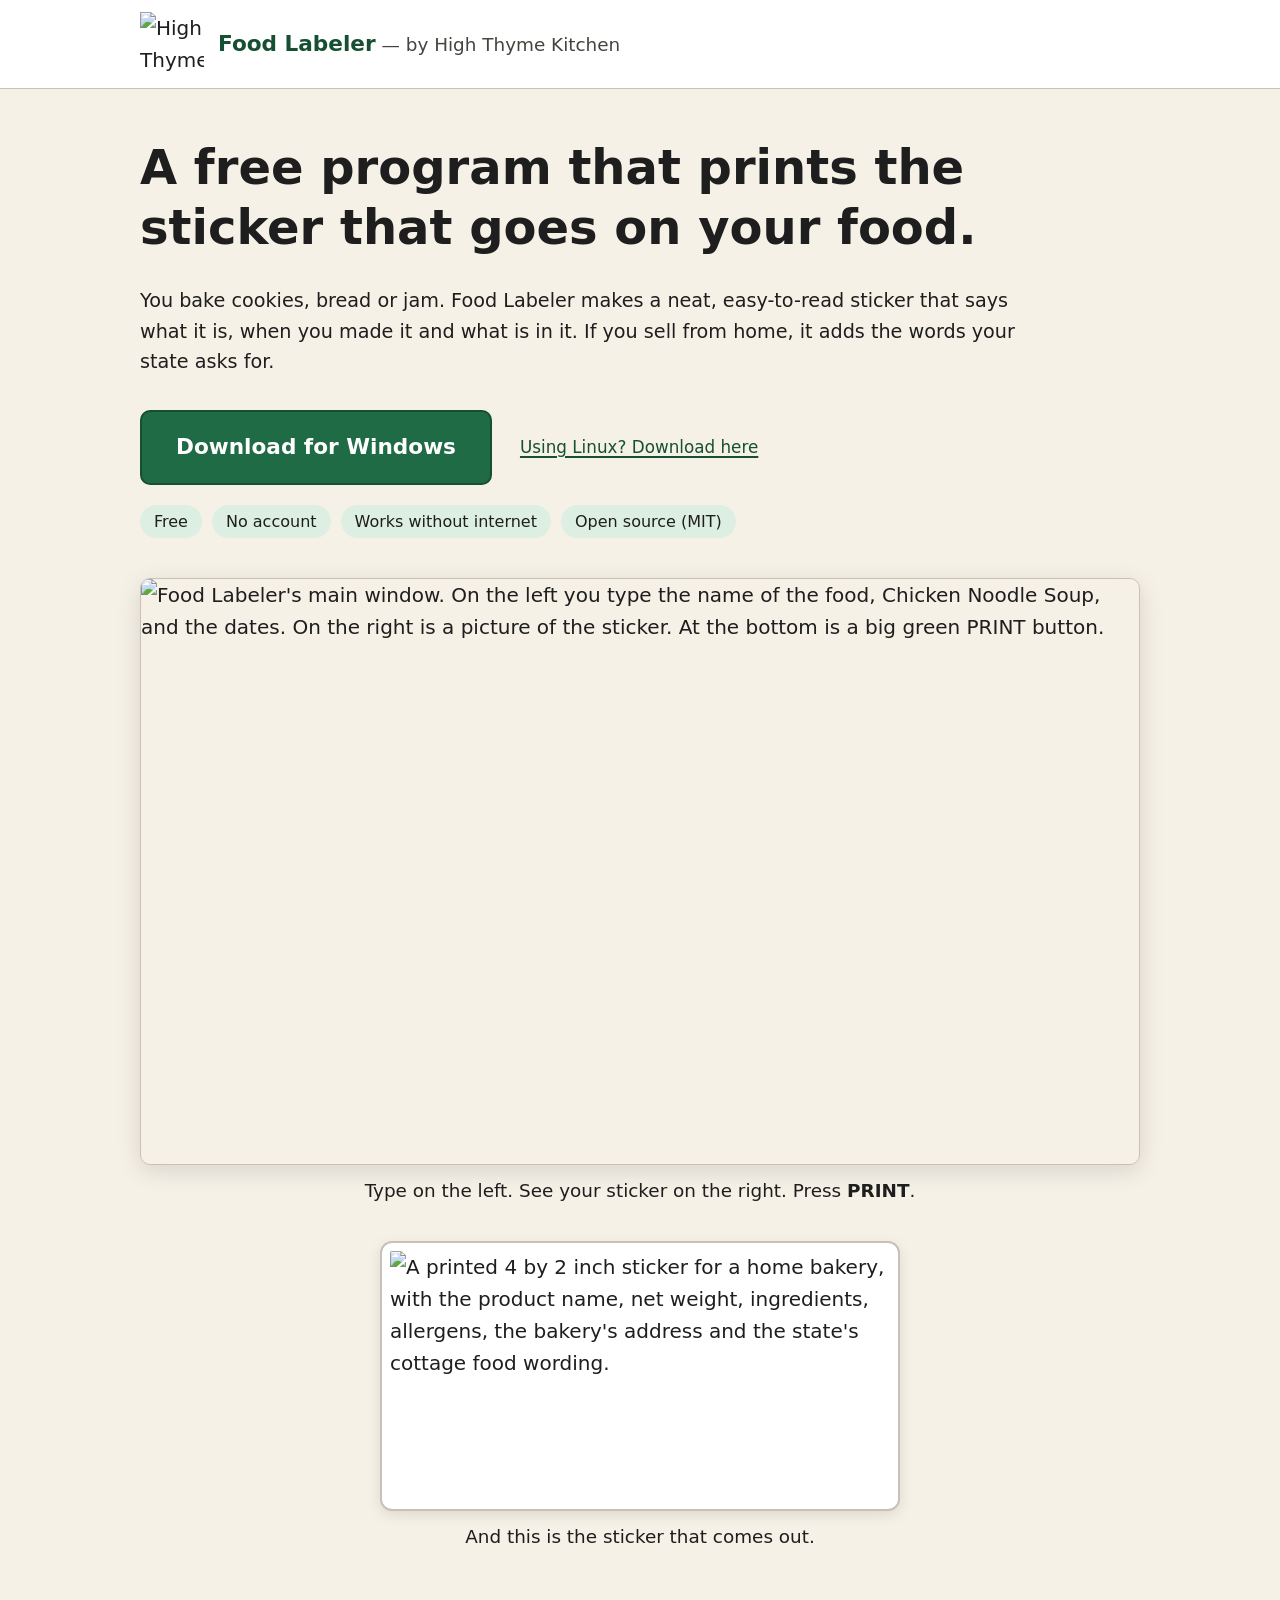
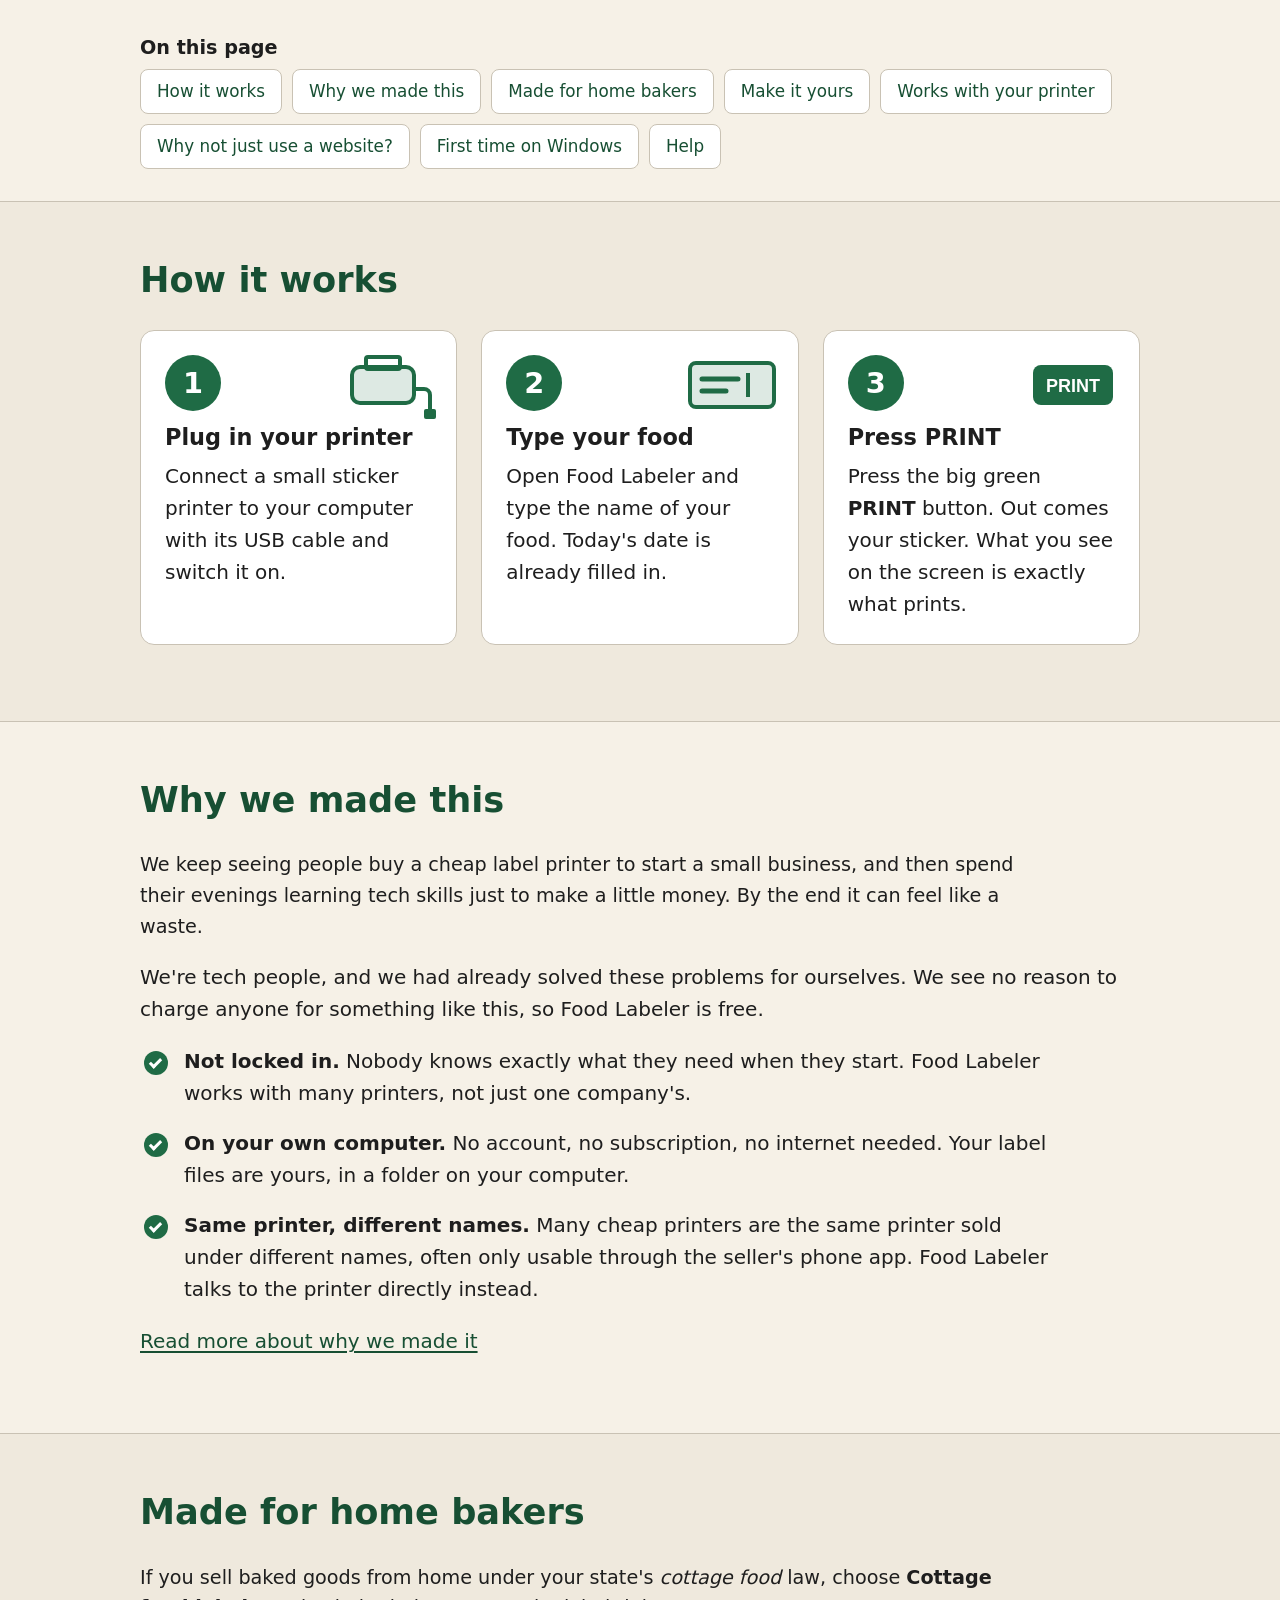
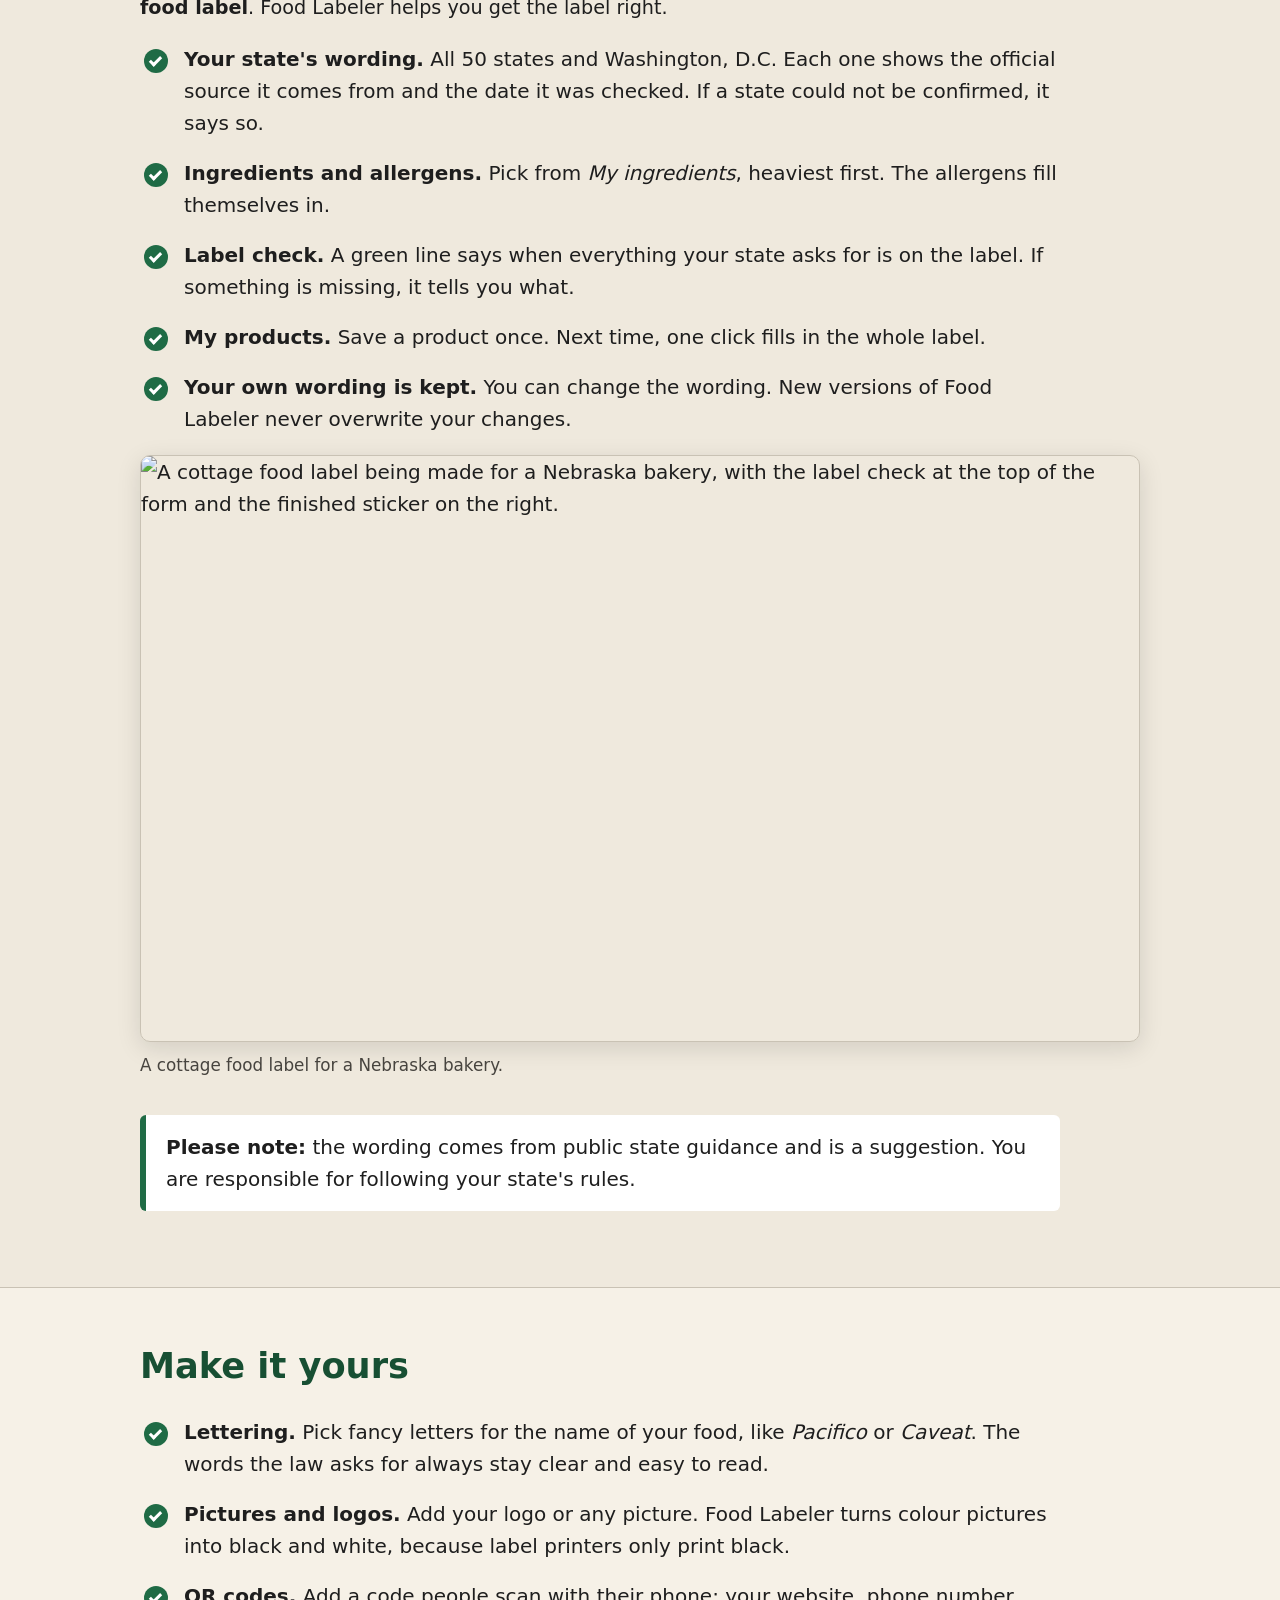
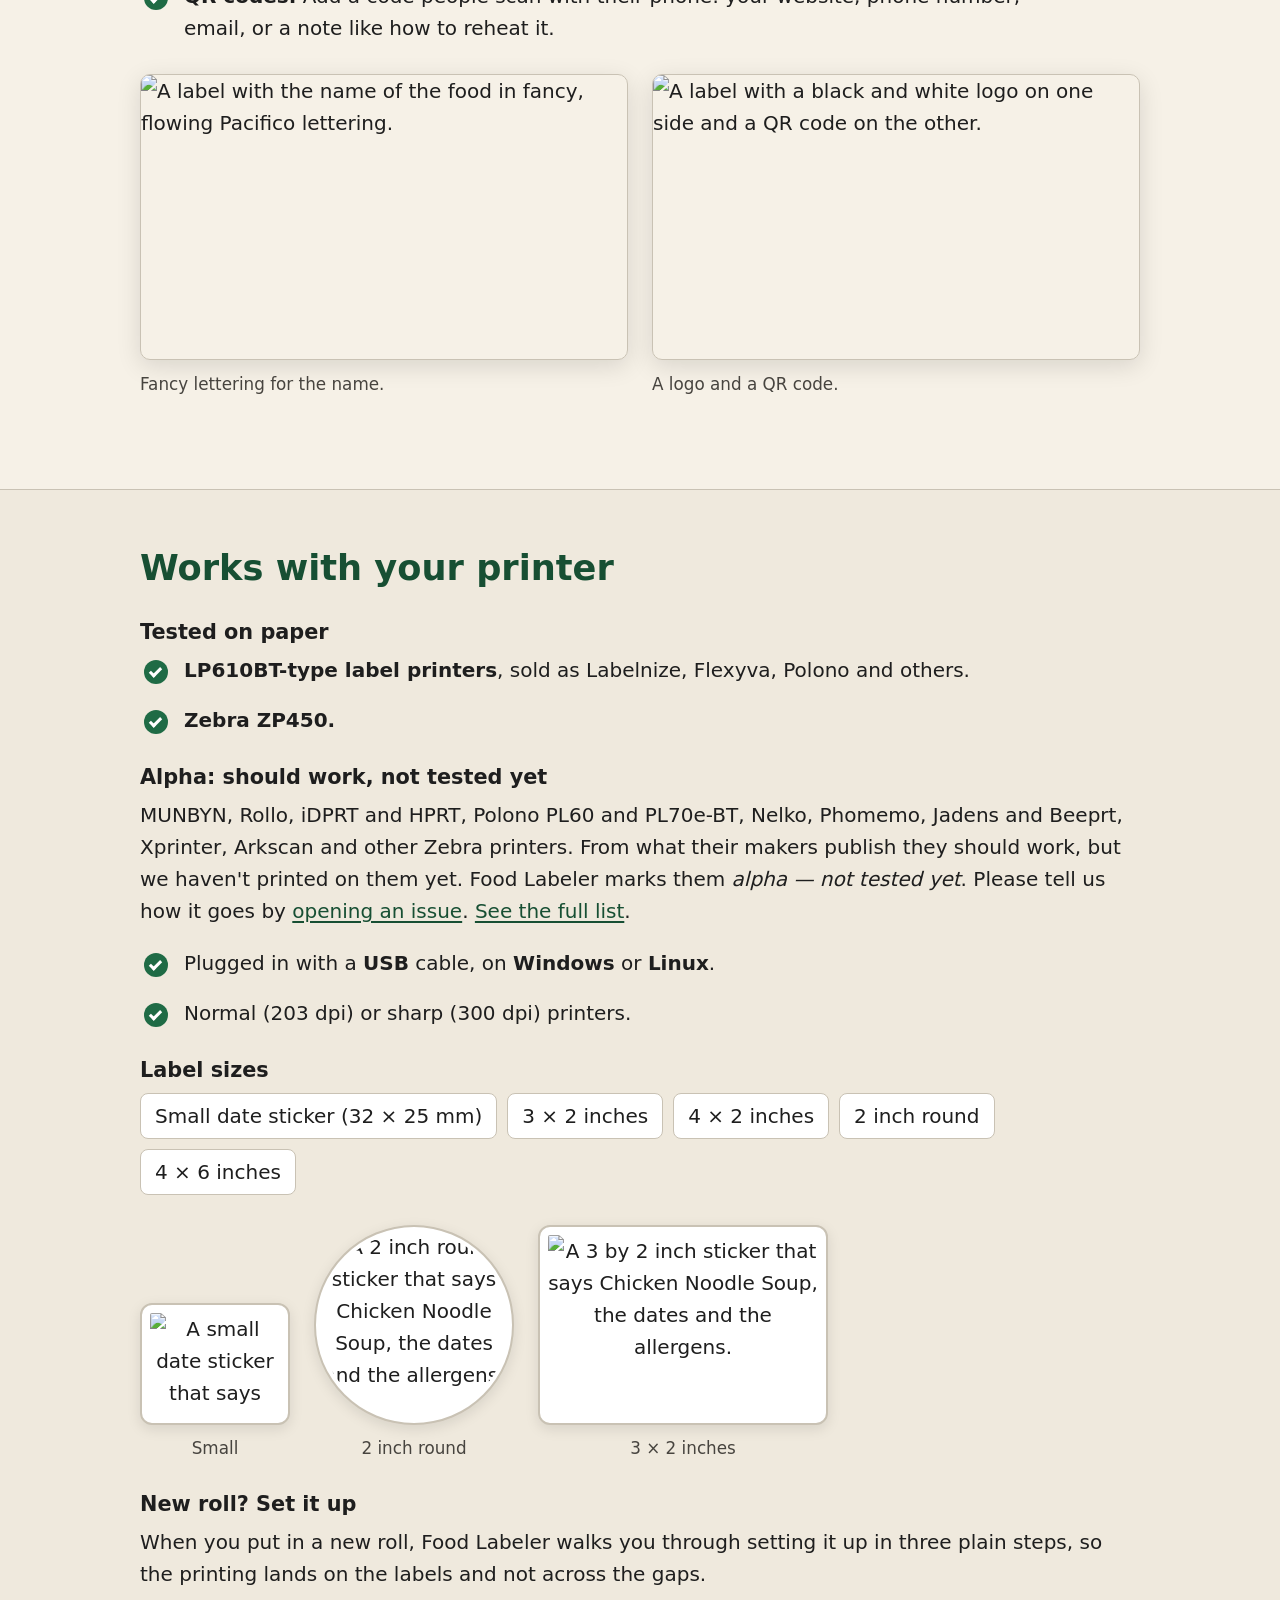
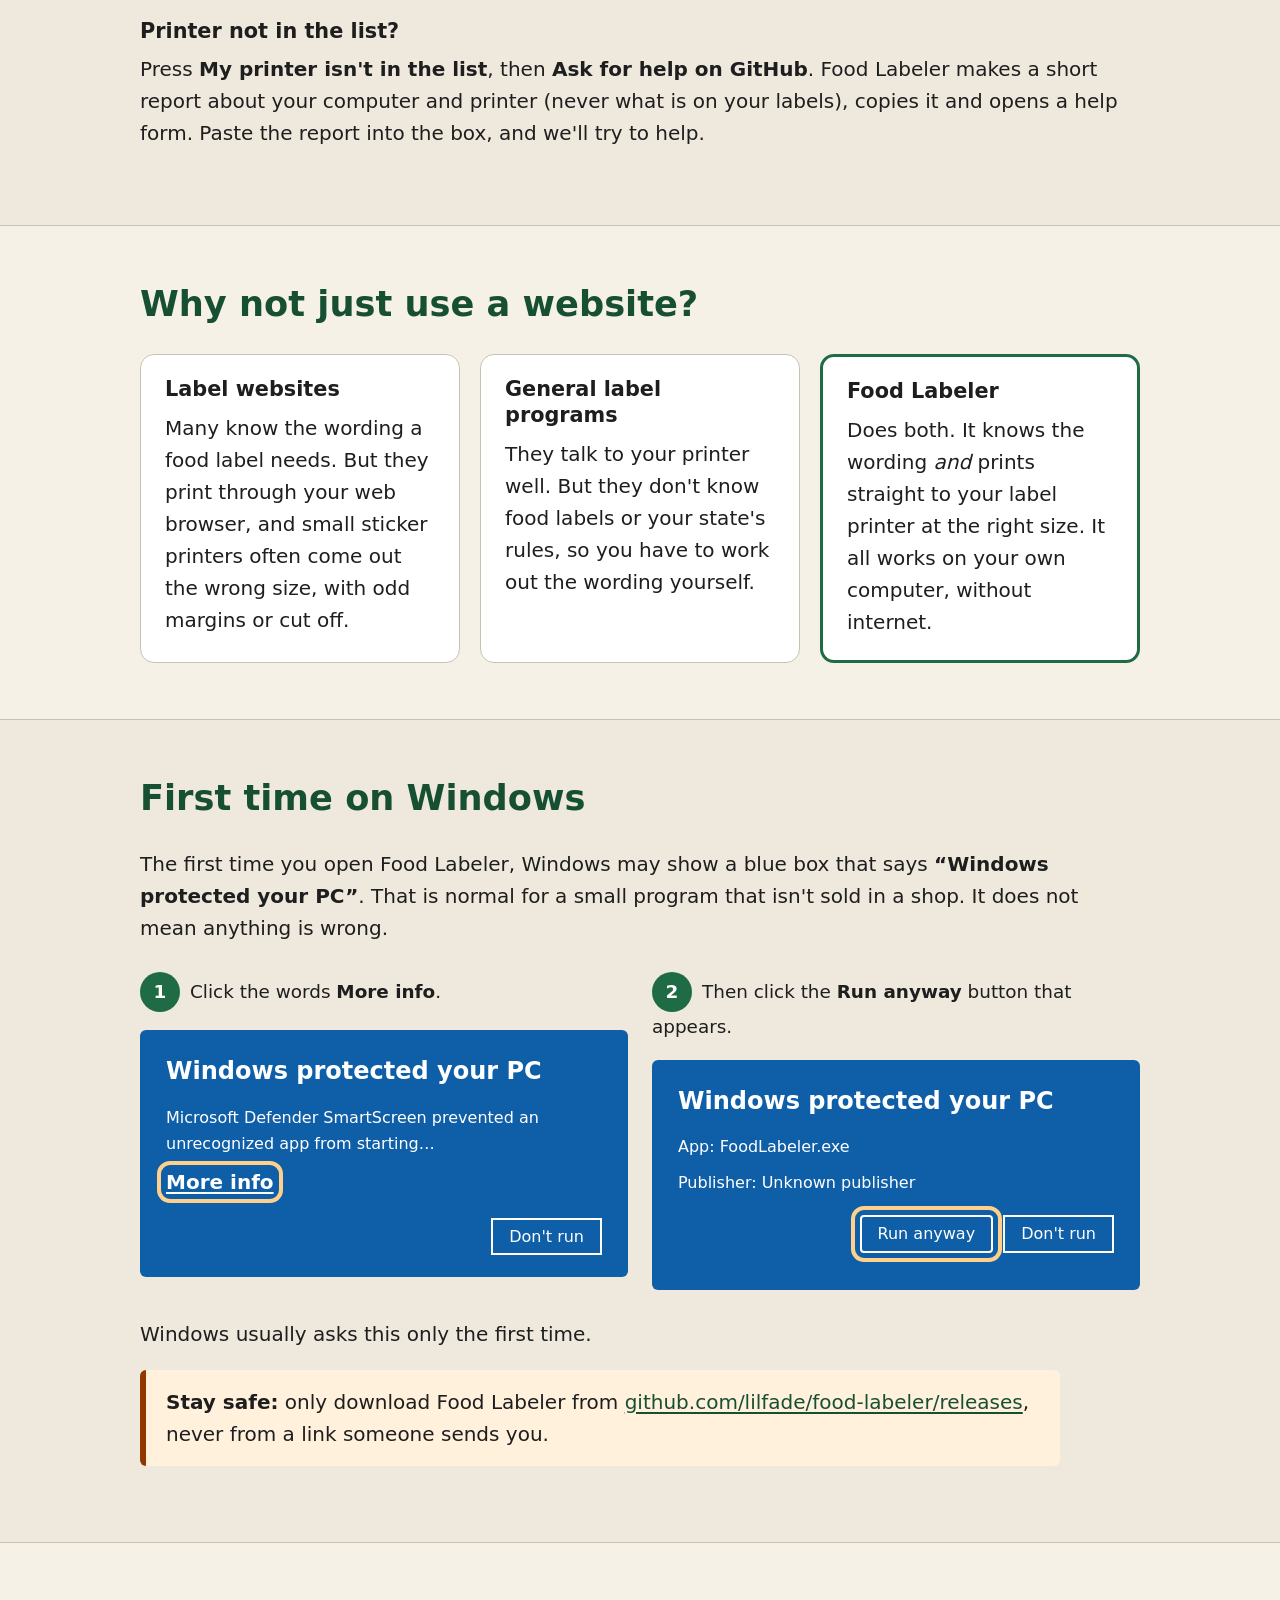
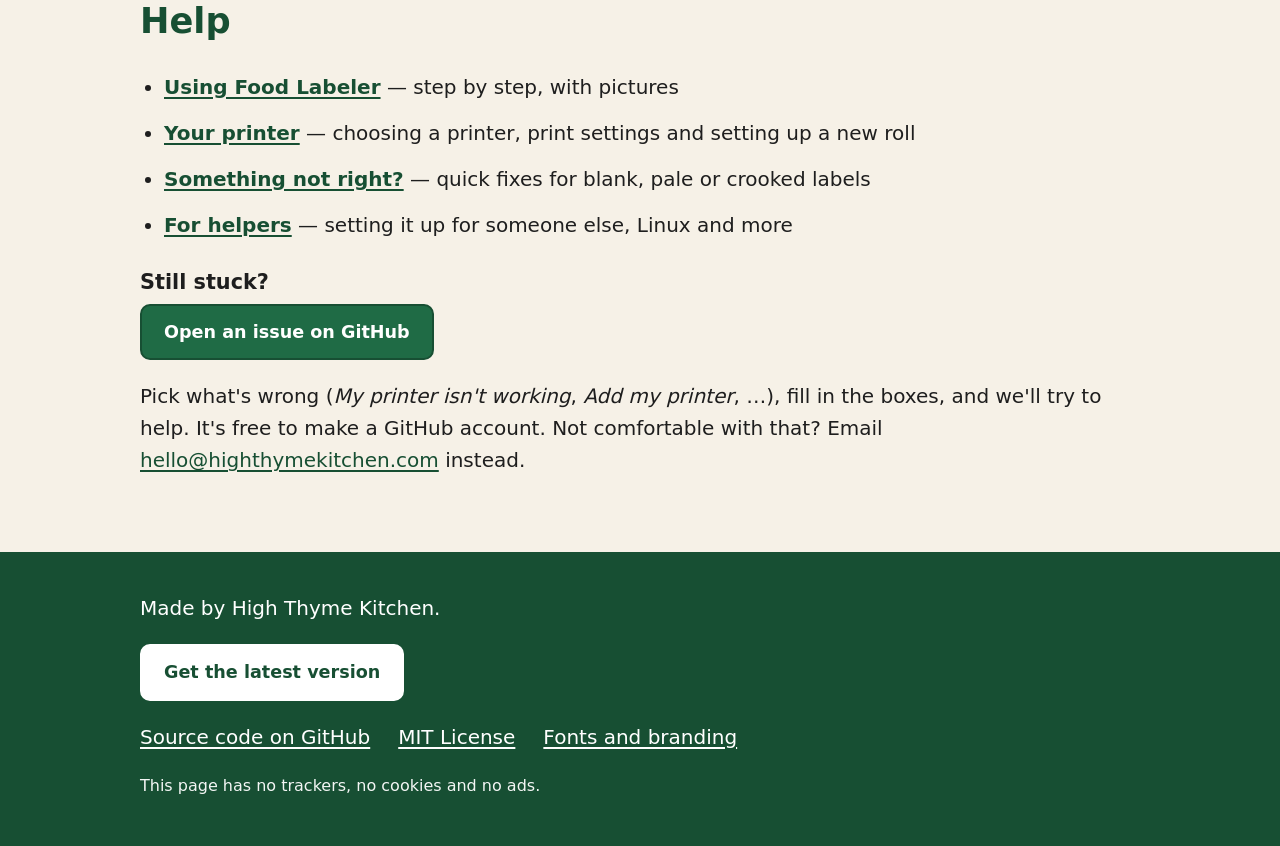
==== site/index.html @ 83bf3030 "Add more label printers, marked alpha until tested on paper MUNBYN, Rollo, iDPRT/HPRT, Polono PL60, " ====
<!doctype html>
<html lang="en">
<head>
<meta charset="utf-8">
<meta name="viewport" content="width=device-width, initial-scale=1">
<title>Food Labeler — free food sticker printing for home bakers</title>
<meta name="description" content="A free program that prints the sticker that goes on your food. Made for home bakers: your state's cottage food wording, ingredients and allergens, on a small label printer. Windows and Linux. No account, no internet needed.">
<link rel="canonical" href="https://lilfade.github.io/food-labeler/">
<meta name="color-scheme" content="light dark">
<meta name="theme-color" content="#1F6B45">
<meta name="referrer" content="no-referrer">
<meta property="og:type" content="website">
<meta property="og:site_name" content="Food Labeler">
<meta property="og:title" content="Food Labeler — the sticker that goes on your food">
<meta property="og:description" content="A free program for home bakers. Type your food, press PRINT, and out comes a neat label with your state's cottage food wording, ingredients and allergens.">
<meta property="og:url" content="https://lilfade.github.io/food-labeler/">
<meta property="og:image" content="https://lilfade.github.io/food-labeler/img/screenshot.png">
<meta property="og:image:width" content="1366">
<meta property="og:image:height" content="800">
<meta property="og:image:alt" content="Food Labeler's main window: type on the left, see the sticker on the right, and a big green PRINT button.">
<meta name="twitter:card" content="summary_large_image">
<link rel="icon" type="image/png" sizes="32x32" href="img/icon-32.png">
<link rel="apple-touch-icon" href="img/icon.png">
<link rel="stylesheet" href="style.css">
</head>
<body>
<a class="skip" href="#main">Skip to the main part</a>

<header class="top">
  <div class="wrap brand">
    <img src="img/round_seal.png" alt="High Thyme Kitchen seal" width="64" height="64">
    <p><span class="brand-name">Food Labeler</span> <span class="brand-by">— by High Thyme Kitchen</span></p>
  </div>
</header>

<main id="main">

<section class="hero" aria-labelledby="hero-title">
  <div class="wrap">
    <h1 id="hero-title">A free program that prints the sticker that goes on your food.</h1>
    <p class="lead">You bake cookies, bread or jam. Food Labeler makes a neat, easy-to-read
      sticker that says what it is, when you made it and what is in it. If you sell
      from home, it adds the words your state asks for.</p>
    <p class="cta">
      <a class="button" href="https://github.com/lilfade/food-labeler/releases/latest">Download for Windows</a>
      <a class="small-link" href="https://github.com/lilfade/food-labeler/releases/latest">Using Linux? Download here</a>
    </p>
    <ul class="facts">
      <li>Free</li>
      <li>No account</li>
      <li>Works without internet</li>
      <li>Open source (MIT)</li>
    </ul>
    <figure class="shot">
      <img src="img/screenshot.png" width="1366" height="800"
           alt="Food Labeler's main window. On the left you type the name of the food, Chicken Noodle Soup, and the dates. On the right is a picture of the sticker. At the bottom is a big green PRINT button.">
      <figcaption>Type on the left. See your sticker on the right. Press <strong>PRINT</strong>.</figcaption>
    </figure>
    <figure class="sticker-fig">
      <img class="sticker" src="img/cottage_NE_large.png" width="812" height="406"
           alt="A printed 4 by 2 inch sticker for a home bakery, with the product name, net weight, ingredients, allergens, the bakery's address and the state's cottage food wording.">
      <figcaption>And this is the sticker that comes out.</figcaption>
    </figure>
  </div>
</section>

<nav class="toc wrap" aria-label="On this page">
  <h2 class="toc-title">On this page</h2>
  <ul>
    <li><a href="#how">How it works</a></li>
    <li><a href="#made">Why we made this</a></li>
    <li><a href="#bakers">Made for home bakers</a></li>
    <li><a href="#yours">Make it yours</a></li>
    <li><a href="#printer">Works with your printer</a></li>
    <li><a href="#why">Why not just use a website?</a></li>
    <li><a href="#windows">First time on Windows</a></li>
    <li><a href="#help">Help</a></li>
  </ul>
</nav>

<section id="how" class="band" aria-labelledby="how-title">
  <div class="wrap">
    <h2 id="how-title">How it works</h2>
    <ol class="steps">
      <li>
        <svg class="step-pic" viewBox="0 0 96 72" aria-hidden="true" focusable="false">
          <rect x="10" y="18" width="62" height="36" rx="8" fill="currentColor" opacity=".15"/>
          <rect x="10" y="18" width="62" height="36" rx="8" fill="none" stroke="currentColor" stroke-width="4"/>
          <rect x="24" y="8" width="34" height="12" rx="2" fill="none" stroke="currentColor" stroke-width="4"/>
          <path d="M72 40 h10 a6 6 0 0 1 6 6 v18" fill="none" stroke="currentColor" stroke-width="4" stroke-linecap="round"/>
          <rect x="82" y="60" width="12" height="10" rx="2" fill="currentColor"/>
        </svg>
        <h3>Plug in your printer</h3>
        <p>Connect a small sticker printer to your computer with its USB cable and switch it on.</p>
      </li>
      <li>
        <svg class="step-pic" viewBox="0 0 96 72" aria-hidden="true" focusable="false">
          <rect x="6" y="14" width="84" height="44" rx="6" fill="currentColor" opacity=".15"/>
          <rect x="6" y="14" width="84" height="44" rx="6" fill="none" stroke="currentColor" stroke-width="4"/>
          <path d="M18 30 h36 M18 42 h24" stroke="currentColor" stroke-width="5" stroke-linecap="round"/>
          <path d="M64 24 v24" stroke="currentColor" stroke-width="4"/>
        </svg>
        <h3>Type your food</h3>
        <p>Open Food Labeler and type the name of your food. Today's date is already filled in.</p>
      </li>
      <li>
        <svg class="step-pic" viewBox="0 0 96 72" aria-hidden="true" focusable="false">
          <rect x="8" y="16" width="80" height="40" rx="8" fill="currentColor"/>
          <text x="48" y="43" text-anchor="middle" font-family="sans-serif" font-weight="700" font-size="18" fill="#FFFFFF">PRINT</text>
        </svg>
        <h3>Press PRINT</h3>
        <p>Press the big green <strong>PRINT</strong> button. Out comes your sticker. What you see on the screen is exactly what prints.</p>
      </li>
    </ol>
  </div>
</section>

<section id="made" aria-labelledby="made-title">
  <div class="wrap">
    <h2 id="made-title">Why we made this</h2>
    <p class="lead">We keep seeing people buy a cheap label printer to start a small business,
      and then spend their evenings learning tech skills just to make a little money. By the
      end it can feel like a waste.</p>
    <p>We're tech people, and we had already solved these problems for ourselves. We see no
      reason to charge anyone for something like this, so Food Labeler is free.</p>
    <ul class="ticks">
      <li><strong>Not locked in.</strong> Nobody knows exactly what they need when they start.
        Food Labeler works with many printers, not just one company's.</li>
      <li><strong>On your own computer.</strong> No account, no subscription, no internet needed.
        Your label files are yours, in a folder on your computer.</li>
      <li><strong>Same printer, different names.</strong> Many cheap printers are the same printer
        sold under different names, often only usable through the seller's phone app. Food
        Labeler talks to the printer directly instead.</li>
    </ul>
    <p><a href="https://github.com/lilfade/food-labeler/blob/main/docs/why.md">Read more about why we made it</a></p>
  </div>
</section>

<section id="bakers" class="band" aria-labelledby="bakers-title">
  <div class="wrap">
    <h2 id="bakers-title">Made for home bakers</h2>
    <p class="lead">If you sell baked goods from home under your state's <em>cottage food</em> law,
      choose <strong>Cottage food label</strong>. Food Labeler helps you get the label right.</p>
    <ul class="ticks">
      <li><strong>Your state's wording.</strong> All 50 states and Washington, D.C. Each one shows the
        official source it comes from and the date it was checked. If a state could not be
        confirmed, it says so.</li>
      <li><strong>Ingredients and allergens.</strong> Pick from <em>My ingredients</em>, heaviest first.
        The allergens fill themselves in.</li>
      <li><strong>Label check.</strong> A green line says when everything your state asks for is on the
        label. If something is missing, it tells you what.</li>
      <li><strong>My products.</strong> Save a product once. Next time, one click fills in the whole label.</li>
      <li><strong>Your own wording is kept.</strong> You can change the wording. New versions of Food Labeler
        never overwrite your changes.</li>
    </ul>
    <figure class="shot">
      <img src="img/screenshot-cottage.png" width="1366" height="800" loading="lazy"
           alt="A cottage food label being made for a Nebraska bakery, with the label check at the top of the form and the finished sticker on the right.">
      <figcaption>A cottage food label for a Nebraska bakery.</figcaption>
    </figure>
    <p class="note"><strong>Please note:</strong> the wording comes from public state guidance and is a
      suggestion. You are responsible for following your state's rules.</p>
  </div>
</section>

<section id="yours" aria-labelledby="yours-title">
  <div class="wrap">
    <h2 id="yours-title">Make it yours</h2>
    <ul class="ticks">
      <li><strong>Lettering.</strong> Pick fancy letters for the name of your food, like
        <em>Pacifico</em> or <em>Caveat</em>. The words the law asks for always stay clear and easy to read.</li>
      <li><strong>Pictures and logos.</strong> Add your logo or any picture. Food Labeler turns colour
        pictures into black and white, because label printers only print black.</li>
      <li><strong>QR codes.</strong> Add a code people scan with their phone: your website, phone number,
        email, or a note like how to reheat it.</li>
    </ul>
    <div class="pair">
      <figure class="shot">
        <img src="img/screenshot-fancy-name.png" width="1366" height="800" loading="lazy"
             alt="A label with the name of the food in fancy, flowing Pacifico lettering.">
        <figcaption>Fancy lettering for the name.</figcaption>
      </figure>
      <figure class="shot">
        <img src="img/screenshot-picture-qr.png" width="1366" height="800" loading="lazy"
             alt="A label with a black and white logo on one side and a QR code on the other.">
        <figcaption>A logo and a QR code.</figcaption>
      </figure>
    </div>
  </div>
</section>

<section id="printer" class="band" aria-labelledby="printer-title">
  <div class="wrap">
    <h2 id="printer-title">Works with your printer</h2>
    <h3>Tested on paper</h3>
    <ul class="ticks">
      <li><strong>LP610BT-type label printers</strong>, sold as Labelnize, Flexyva, Polono and others.</li>
      <li><strong>Zebra ZP450.</strong></li>
    </ul>
    <h3>Alpha: should work, not tested yet</h3>
    <p>MUNBYN, Rollo, iDPRT and HPRT, Polono PL60 and PL70e-BT, Nelko, Phomemo, Jadens and Beeprt,
      Xprinter, Arkscan and other Zebra printers. From what their makers publish they should work,
      but we haven't printed on them yet. Food Labeler marks them <em>alpha — not tested yet</em>.
      Please tell us how it goes by <a href="https://github.com/lilfade/food-labeler/issues/new/choose">opening an issue</a>.
      <a href="https://github.com/lilfade/food-labeler/blob/main/docs/printer-list.md">See the full list</a>.</p>
    <ul class="ticks">
      <li>Plugged in with a <strong>USB</strong> cable, on <strong>Windows</strong> or <strong>Linux</strong>.</li>
      <li>Normal (203 dpi) or sharp (300 dpi) printers.</li>
    </ul>
    <h3>Label sizes</h3>
    <ul class="sizes">
      <li>Small date sticker (32 × 25 mm)</li>
      <li>3 × 2 inches</li>
      <li>4 × 2 inches</li>
      <li>2 inch round</li>
      <li>4 × 6 inches</li>
    </ul>
    <div class="samples">
      <figure>
        <img class="sticker" src="img/simple_small.png" width="256" height="200" loading="lazy"
             alt="A small date sticker that says Chicken Noodle Soup with the dates.">
        <figcaption>Small</figcaption>
      </figure>
      <figure>
        <img class="sticker round" src="img/simple_round.png" width="406" height="405" loading="lazy"
             alt="A 2 inch round sticker that says Chicken Noodle Soup, the dates and the allergens.">
        <figcaption>2 inch round</figcaption>
      </figure>
      <figure>
        <img class="sticker" src="img/simple_medium.png" width="609" height="406" loading="lazy"
             alt="A 3 by 2 inch sticker that says Chicken Noodle Soup, the dates and the allergens.">
        <figcaption>3 × 2 inches</figcaption>
      </figure>
    </div>
    <h3>New roll? Set it up</h3>
    <p>When you put in a new roll, Food Labeler walks you through setting it up in three
      plain steps, so the printing lands on the labels and not across the gaps.</p>
    <h3>Printer not in the list?</h3>
    <p>Press <strong>My printer isn't in the list</strong>, then <strong>Ask for help on
      GitHub</strong>. Food Labeler makes a short report about your computer and printer
      (never what is on your labels), copies it and opens a help form. Paste the report into
      the box, and we'll try to help.</p>
  </div>
</section>

<section id="why" aria-labelledby="why-title">
  <div class="wrap">
    <h2 id="why-title">Why not just use a website?</h2>
    <div class="compare">
      <div class="card">
        <h3>Label websites</h3>
        <p>Many know the wording a food label needs. But they print through your web browser,
          and small sticker printers often come out the wrong size, with odd margins or cut off.</p>
      </div>
      <div class="card">
        <h3>General label programs</h3>
        <p>They talk to your printer well. But they don't know food labels or your state's rules,
          so you have to work out the wording yourself.</p>
      </div>
      <div class="card card-us">
        <h3>Food Labeler</h3>
        <p>Does both. It knows the wording <em>and</em> prints straight to your label printer at
          the right size. It all works on your own computer, without internet.</p>
      </div>
    </div>
  </div>
</section>

<section id="windows" class="band" aria-labelledby="windows-title">
  <div class="wrap">
    <h2 id="windows-title">First time on Windows</h2>
    <p>The first time you open Food Labeler, Windows may show a blue box that says
      <strong>“Windows protected your PC”</strong>. That is normal for a small program that
      isn't sold in a shop. It does not mean anything is wrong.</p>
    <ol class="ss-steps">
      <li>
        <p class="ss-say">Click the words <strong>More info</strong>.</p>
        <div class="smartscreen" role="img" aria-label="Simplified picture of the blue Windows box. It says Windows protected your PC. The words More info are circled.">
          <p class="ss-title">Windows protected your PC</p>
          <p class="ss-text">Microsoft Defender SmartScreen prevented an unrecognized app from starting…</p>
          <p class="ss-link"><span class="ss-ring">More info</span></p>
          <p class="ss-buttons"><span class="ss-btn">Don't run</span></p>
        </div>
      </li>
      <li>
        <p class="ss-say">Then click the <strong>Run anyway</strong> button that appears.</p>
        <div class="smartscreen" role="img" aria-label="Simplified picture of the same blue box after clicking More info. A Run anyway button has appeared and is circled.">
          <p class="ss-title">Windows protected your PC</p>
          <p class="ss-text">App: FoodLabeler.exe</p>
          <p class="ss-text">Publisher: Unknown publisher</p>
          <p class="ss-buttons"><span class="ss-btn ss-ring">Run anyway</span> <span class="ss-btn">Don't run</span></p>
        </div>
      </li>
    </ol>
    <p>Windows usually asks this only the first time.</p>
    <p class="warning"><strong>Stay safe:</strong> only download Food Labeler from
      <a href="https://github.com/lilfade/food-labeler/releases">github.com/lilfade/food-labeler/releases</a>,
      never from a link someone sends you.</p>
  </div>
</section>

<section id="help" aria-labelledby="help-title">
  <div class="wrap">
    <h2 id="help-title">Help</h2>
    <ul class="links">
      <li><a href="https://github.com/lilfade/food-labeler/blob/main/docs/guide.md">Using Food Labeler</a>
        — step by step, with pictures</li>
      <li><a href="https://github.com/lilfade/food-labeler/blob/main/docs/printer.md">Your printer</a>
        — choosing a printer, print settings and setting up a new roll</li>
      <li><a href="https://github.com/lilfade/food-labeler/blob/main/docs/troubleshooting.md">Something not right?</a>
        — quick fixes for blank, pale or crooked labels</li>
      <li><a href="https://github.com/lilfade/food-labeler/blob/main/CONTRIBUTING.md">For helpers</a>
        — setting it up for someone else, Linux and more</li>
    </ul>
    <h3>Still stuck?</h3>
    <p><a class="button button-small" href="https://github.com/lilfade/food-labeler/issues/new/choose">Open an issue on GitHub</a></p>
    <p>Pick what's wrong (<em>My printer isn't working</em>, <em>Add my printer</em>, …), fill in the
      boxes, and we'll try to help. It's free to make a GitHub account. Not comfortable with that?
      Email <a href="mailto:hello@highthymekitchen.com">hello@highthymekitchen.com</a> instead.</p>
  </div>
</section>

</main>

<footer class="foot">
  <div class="wrap">
    <p>Made by High Thyme Kitchen.</p>
    <p><a class="button button-small" href="https://github.com/lilfade/food-labeler/releases/latest">Get the latest version</a></p>
    <ul class="foot-links">
      <li><a href="https://github.com/lilfade/food-labeler">Source code on GitHub</a></li>
      <li><a href="https://github.com/lilfade/food-labeler/blob/main/LICENSE">MIT License</a></li>
      <li><a href="https://github.com/lilfade/food-labeler/blob/main/docs/guide.md#licenses-and-branding">Fonts and branding</a></li>
    </ul>
    <p class="fine">This page has no trackers, no cookies and no ads.</p>
  </div>
</footer>
</body>
</html>
---- site/style.css ----
/* Food Labeler website. Plain CSS, no web fonts, no scripts.
   Colours match the program (food_labeler/widgets.py). */
:root {
  --bg: #F6F1E7;
  --band: #EFE9DD;
  --panel: #FFFFFF;
  --ink: #1E1E1E;
  --muted: #47443F;
  --green: #1F6B45;
  --green-dark: #174F33;
  --green-light: #DCEFE2;
  --warn: #8F3900;
  --warn-bg: #FFF1DC;
  --border: #C9C2B4;
  --focus: #B34700;
  --link: #174F33;
  --button-ink: #FFFFFF;
}

@media (prefers-color-scheme: dark) {
  :root {
    --bg: #141A16;
    --band: #1C241F;
    --panel: #222B25;
    --ink: #F4F1EA;
    --muted: #D6D1C6;
    --green: #1F6B45;
    --green-dark: #174F33;
    --green-light: #1F3A2B;
    --warn: #FFC58A;
    --warn-bg: #3A2A16;
    --border: #5A564D;
    --focus: #FFB35C;
    --link: #9FE0BB;
    --button-ink: #FFFFFF;
  }
}

*, *::before, *::after { box-sizing: border-box; }

html { -webkit-text-size-adjust: 100%; text-size-adjust: 100%; }

body {
  margin: 0;
  background: var(--bg);
  color: var(--ink);
  font-family: "Atkinson Hyperlegible", "Segoe UI", system-ui, -apple-system, Roboto,
               "Helvetica Neue", Arial, sans-serif;
  font-size: 20px;
  line-height: 1.6;
}

img { max-width: 100%; height: auto; display: block; }

.wrap { max-width: 1040px; margin: 0 auto; padding: 0 20px; }

h1, h2, h3 { line-height: 1.25; color: var(--ink); }
h1 { font-size: clamp(1.9rem, 5.2vw, 3rem); margin: 0 0 .6em; }
h2 { font-size: clamp(1.6rem, 4vw, 2.2rem); margin: 0 0 .8em; color: var(--green-dark); }
h3 { font-size: 1.3rem; margin: 1.4em 0 .4em; }
p, ul, ol { margin: 0 0 1em; }

a { color: var(--link); text-decoration-thickness: 2px; text-underline-offset: 3px; }
a:hover { text-decoration-thickness: 3px; }

:focus-visible {
  outline: 4px solid var(--focus);
  outline-offset: 3px;
  border-radius: 4px;
}

.skip {
  position: absolute; left: 12px; top: -100px;
  background: var(--panel); color: var(--ink);
  padding: 12px 18px; border: 3px solid var(--green); border-radius: 8px;
  z-index: 10;
}
.skip:focus { top: 12px; }

/* Top bar */
.top { background: var(--panel); border-bottom: 1px solid var(--border); }
.brand { display: flex; align-items: center; gap: 14px; padding-top: 12px; padding-bottom: 12px; }
.brand img { width: 64px; height: 64px; }
.brand p { margin: 0; font-size: 1.15rem; }
.brand-name { font-weight: 700; color: var(--green-dark); font-size: 1.35rem; }
.brand-by { color: var(--muted); }

@media (prefers-color-scheme: dark) {
  .brand-name, h2 { color: var(--link); }
  .brand img { background: #F6F1E7; border-radius: 50%; }
}

/* Hero */
.hero { padding: 48px 0 40px; }
.lead { font-size: 1.2rem; max-width: 46em; }

.button {
  display: inline-block;
  background: var(--green);
  color: var(--button-ink);
  font-weight: 700;
  font-size: 1.35rem;
  text-decoration: none;
  padding: 18px 34px;
  border-radius: 10px;
  border: 2px solid var(--green-dark);
  min-height: 48px;
}
.button:hover { background: var(--green-dark); }
.button-small { font-size: 1.1rem; padding: 12px 22px; }

.cta { display: flex; flex-wrap: wrap; align-items: center; gap: 14px 28px; margin: 1.6em 0 1em; }
.small-link { font-size: 1.05rem; }

.facts { list-style: none; padding: 0; display: flex; flex-wrap: wrap; gap: 8px 10px; margin-bottom: 2em; }
.facts li {
  background: var(--green-light); color: var(--ink);
  padding: 4px 14px; border-radius: 999px; font-size: 1rem;
}

figure { margin: 0 0 1.8em; }
figcaption { color: var(--muted); font-size: 1.05rem; margin-top: .6em; }
.hero figcaption { text-align: center; font-size: 1.15rem; color: var(--ink); }

.shot img {
  border: 1px solid var(--border);
  border-radius: 10px;
  box-shadow: 0 6px 24px rgba(0, 0, 0, .12);
  width: 100%;
}

.sticker {
  background: #FFFFFF;
  border: 2px solid var(--border);
  border-radius: 12px;
  padding: 8px;
  box-shadow: 0 4px 14px rgba(0, 0, 0, .10);
}
.sticker.round { border-radius: 50%; padding: 4px; }
.sticker-fig img { margin: 0 auto; width: 100%; max-width: 520px; }

/* Contents */
.toc { padding-top: 8px; padding-bottom: 32px; }
.toc-title { font-size: 1.2rem; color: var(--ink); margin-bottom: .5em; }
.toc ul { list-style: none; padding: 0; display: flex; flex-wrap: wrap; gap: 10px; margin: 0; }
.toc a {
  display: inline-block; padding: 8px 16px; min-height: 44px;
  background: var(--panel); border: 1px solid var(--border); border-radius: 8px;
  text-decoration: none; font-size: 1.05rem;
}
.toc a:hover { border-color: var(--green); }

/* Sections */
main > section { padding: 56px 0; }
.band { background: var(--band); border-top: 1px solid var(--border); border-bottom: 1px solid var(--border); }

.steps { list-style: none; padding: 0; display: grid; gap: 24px;
  grid-template-columns: repeat(3, 1fr); counter-reset: step; }
.steps li {
  counter-increment: step;
  background: var(--panel); border: 1px solid var(--border); border-radius: 14px;
  padding: 24px; position: relative;
}
.steps li::before {
  content: counter(step);
  display: flex; align-items: center; justify-content: center;
  width: 56px; height: 56px; border-radius: 50%;
  background: var(--green); color: #FFFFFF; font-weight: 700; font-size: 1.8rem;
  margin-bottom: 12px;
}
.steps h3 { margin-top: 0; font-size: 1.4rem; }
.steps p { margin: 0; }
.step-pic { width: 96px; height: 72px; color: var(--green); position: absolute; top: 18px; right: 18px; }

.ticks { list-style: none; padding: 0; max-width: 46em; }
.ticks li { position: relative; padding-left: 44px; margin-bottom: .9em; }
.ticks li::before {
  content: "";
  position: absolute; left: 4px; top: .3em;
  width: 24px; height: 24px; border-radius: 50%;
  background: var(--green);
}
.ticks li::after {
  content: "";
  position: absolute; left: 12px; top: calc(.3em + 5px);
  width: 7px; height: 12px;
  border: solid #FFFFFF; border-width: 0 3px 3px 0;
  transform: rotate(45deg);
}

.note {
  background: var(--panel); border-left: 6px solid var(--green);
  padding: 16px 20px; border-radius: 6px; max-width: 46em;
}
.warning {
  background: var(--warn-bg); color: var(--ink); border-left: 6px solid var(--warn);
  padding: 16px 20px; border-radius: 6px; max-width: 46em;
}

.pair { display: grid; grid-template-columns: 1fr 1fr; gap: 24px; margin-top: 1.5em; }

.sizes { list-style: none; padding: 0; display: flex; flex-wrap: wrap; gap: 10px; }
.sizes li { background: var(--panel); border: 1px solid var(--border); border-radius: 8px; padding: 6px 14px; }

.samples { display: flex; flex-wrap: wrap; align-items: flex-end; gap: 24px; margin: 1.5em 0; }
.samples figure { margin: 0; text-align: center; }
.samples figure:nth-child(1) img { width: 150px; }
.samples figure:nth-child(2) img { width: 200px; }
.samples figure:nth-child(3) img { width: 290px; }
.samples img { margin: 0 auto; }

.compare { display: grid; grid-template-columns: repeat(3, 1fr); gap: 20px; }
.card { background: var(--panel); border: 1px solid var(--border); border-radius: 14px; padding: 22px 24px; }
.card h3 { margin-top: 0; }
.card p { margin: 0; }
.card-us { border: 3px solid var(--green); }

.ss-steps { list-style: none; padding: 0; display: grid; grid-template-columns: 1fr 1fr;
  gap: 24px; counter-reset: ss; margin: 1.4em 0; }
.ss-steps > li { counter-increment: ss; }
.ss-say { font-size: 1.15rem; }
.ss-say::before {
  content: counter(ss);
  display: inline-flex; align-items: center; justify-content: center;
  width: 40px; height: 40px; margin-right: 10px; border-radius: 50%;
  background: var(--green); color: #FFFFFF; font-weight: 700;
}

/* Simplified picture of the Windows box (always the same colours, like the real one). */
.smartscreen {
  background: #0F5FA8; color: #FFFFFF;
  padding: 22px 26px; border-radius: 6px; min-height: 230px;
  font-family: "Segoe UI", system-ui, sans-serif;
}
.smartscreen p { margin: 0 0 .6em; }
.ss-title { font-size: 1.5rem; font-weight: 600; }
.ss-text { font-size: 1rem; }
.ss-link { text-decoration: underline; text-underline-offset: 3px; font-weight: 700; }
.ss-buttons { display: flex; gap: 10px; justify-content: flex-end; margin: 1em 0 0 !important; }
.ss-btn { border: 2px solid #FFFFFF; padding: 4px 16px; font-size: 1rem; }
.ss-ring { outline: 4px solid #FFD08A; outline-offset: 5px; border-radius: 4px; }

.links { padding-left: 1.2em; max-width: 46em; }
.links li { margin-bottom: .7em; }
.links a { font-weight: 700; }

/* Footer */
.foot { background: var(--green-dark); color: #FFFFFF; padding: 40px 0 48px; }
.foot a { color: #FFFFFF; }
.foot .button { background: #FFFFFF; color: #174F33; border-color: #FFFFFF; }
.foot .button:hover { background: #DCEFE2; }
.foot :focus-visible { outline-color: #FFD08A; }
.foot-links { list-style: none; padding: 0; display: flex; flex-wrap: wrap; gap: 10px 28px; }
.fine { font-size: 1rem; opacity: .95; margin: 0; }

/* Phones and small tablets: one column. */
@media (max-width: 760px) {
  body { font-size: 19px; }
  .wrap { padding: 0 16px; }
  .hero { padding-top: 32px; }
  .steps, .compare, .pair, .ss-steps { grid-template-columns: 1fr; }
  .button { display: block; text-align: center; width: 100%; }
  .foot .button { display: inline-block; width: auto; }
  .brand img { width: 52px; height: 52px; }
  main > section { padding: 40px 0; }
}

@media (prefers-reduced-motion: reduce) {
  *, *::before, *::after { animation: none !important; transition: none !important; scroll-behavior: auto !important; }
}
@media (prefers-reduced-motion: no-preference) {
  html { scroll-behavior: smooth; }
}

@media print {
  .skip, .toc, .cta .button, .foot .button { display: none; }
  body { background: #FFFFFF; color: #000000; }
}
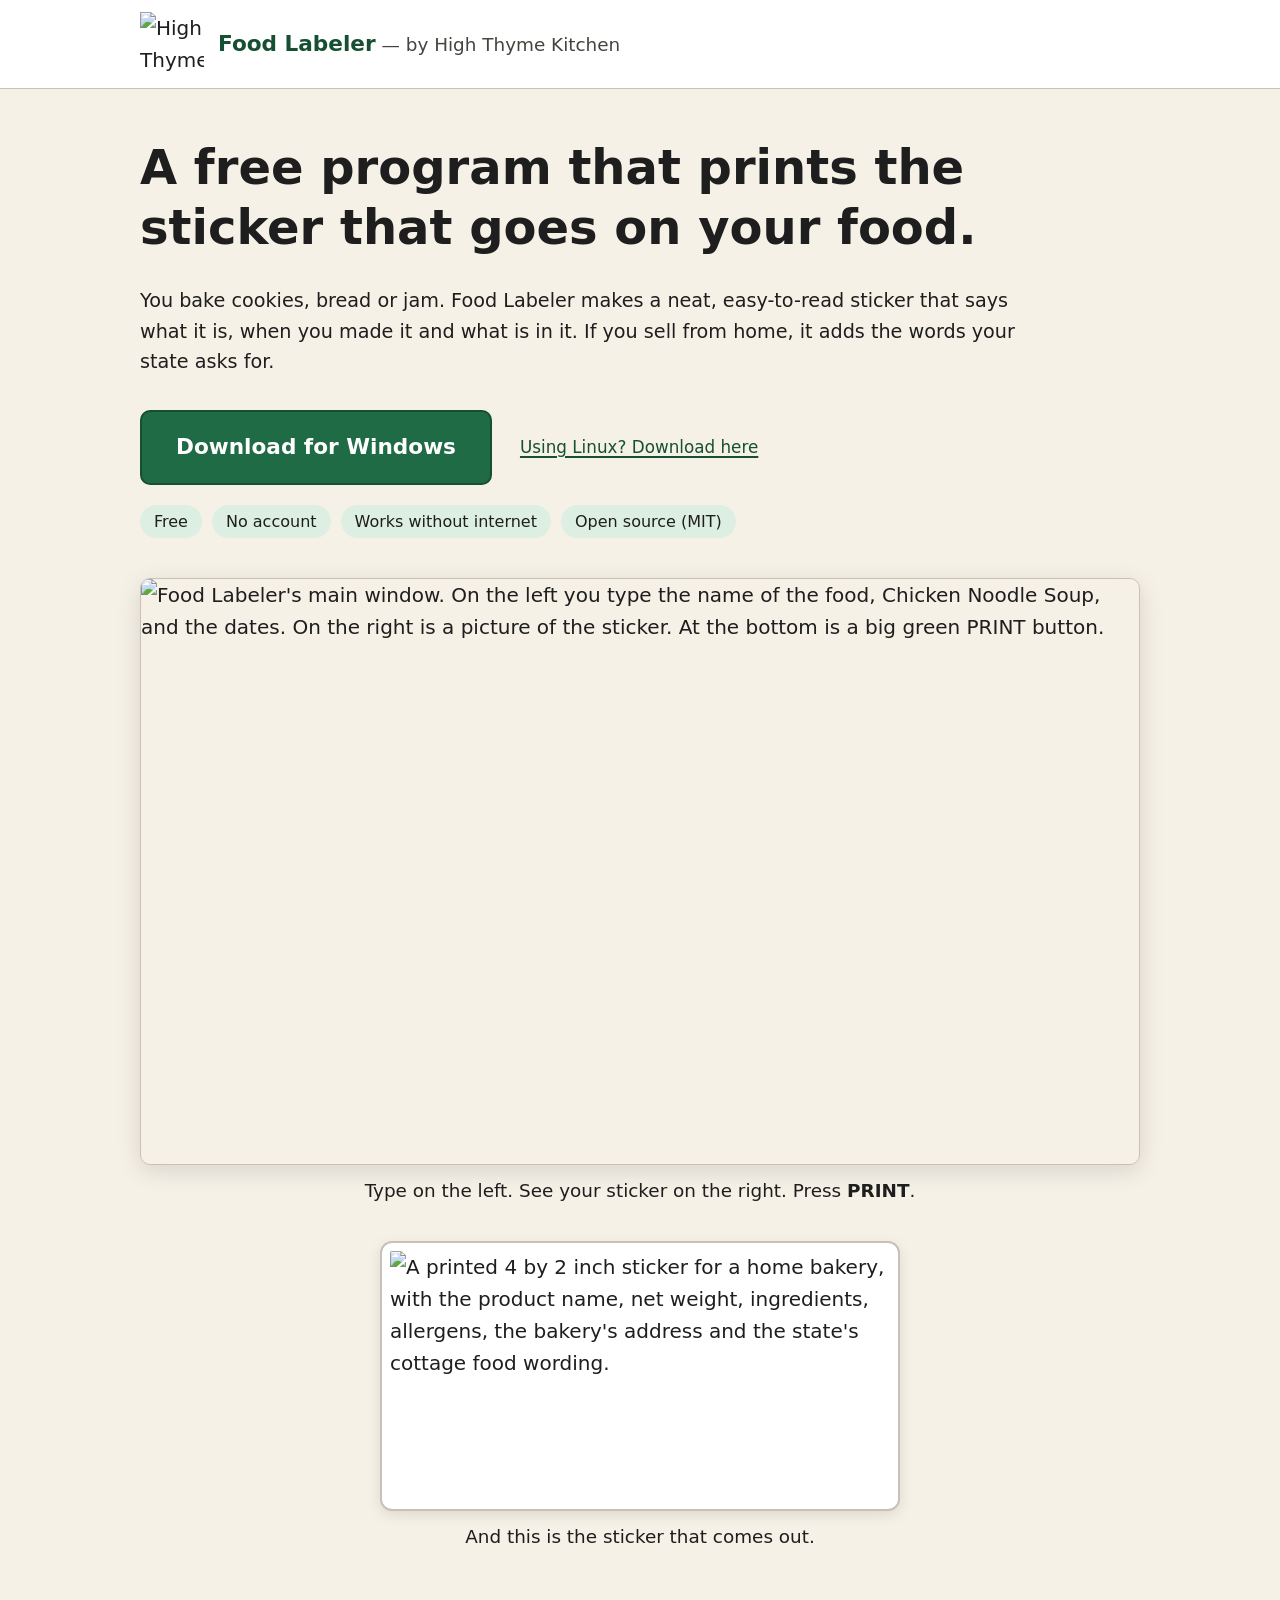
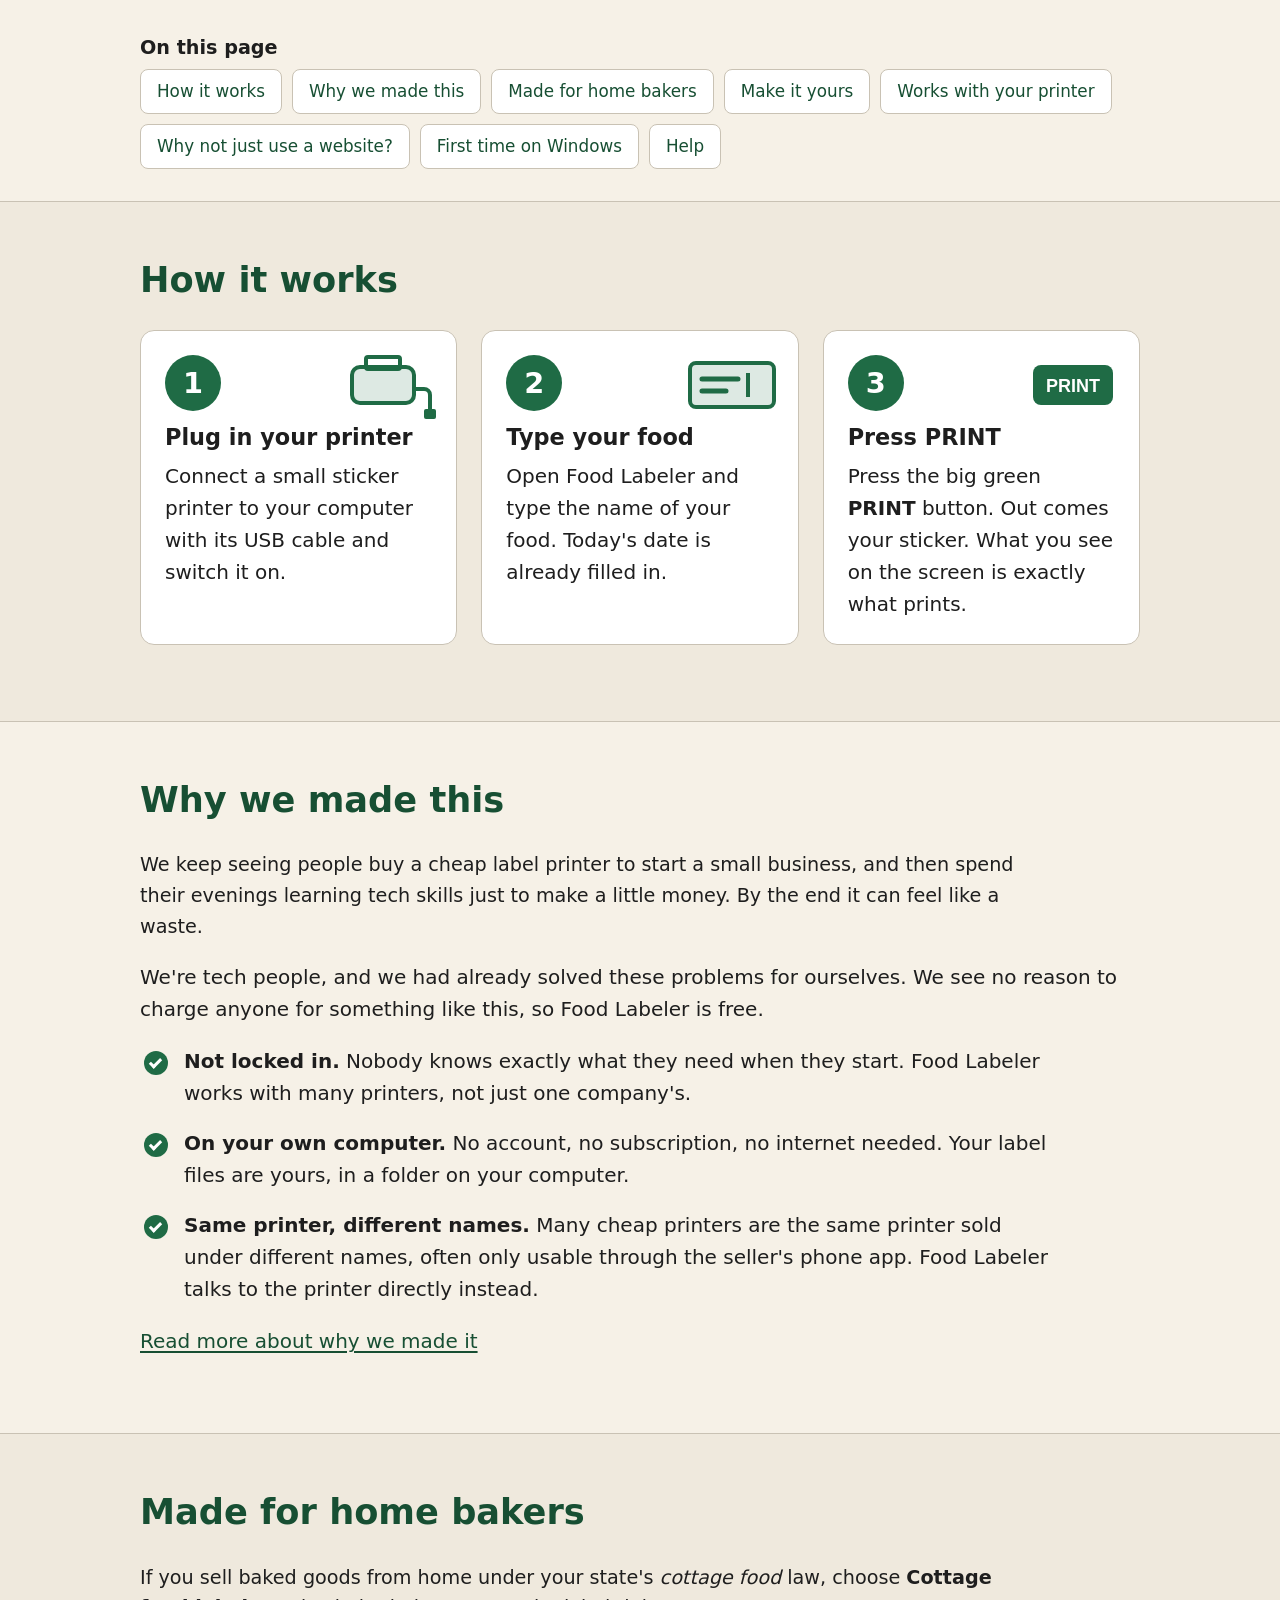
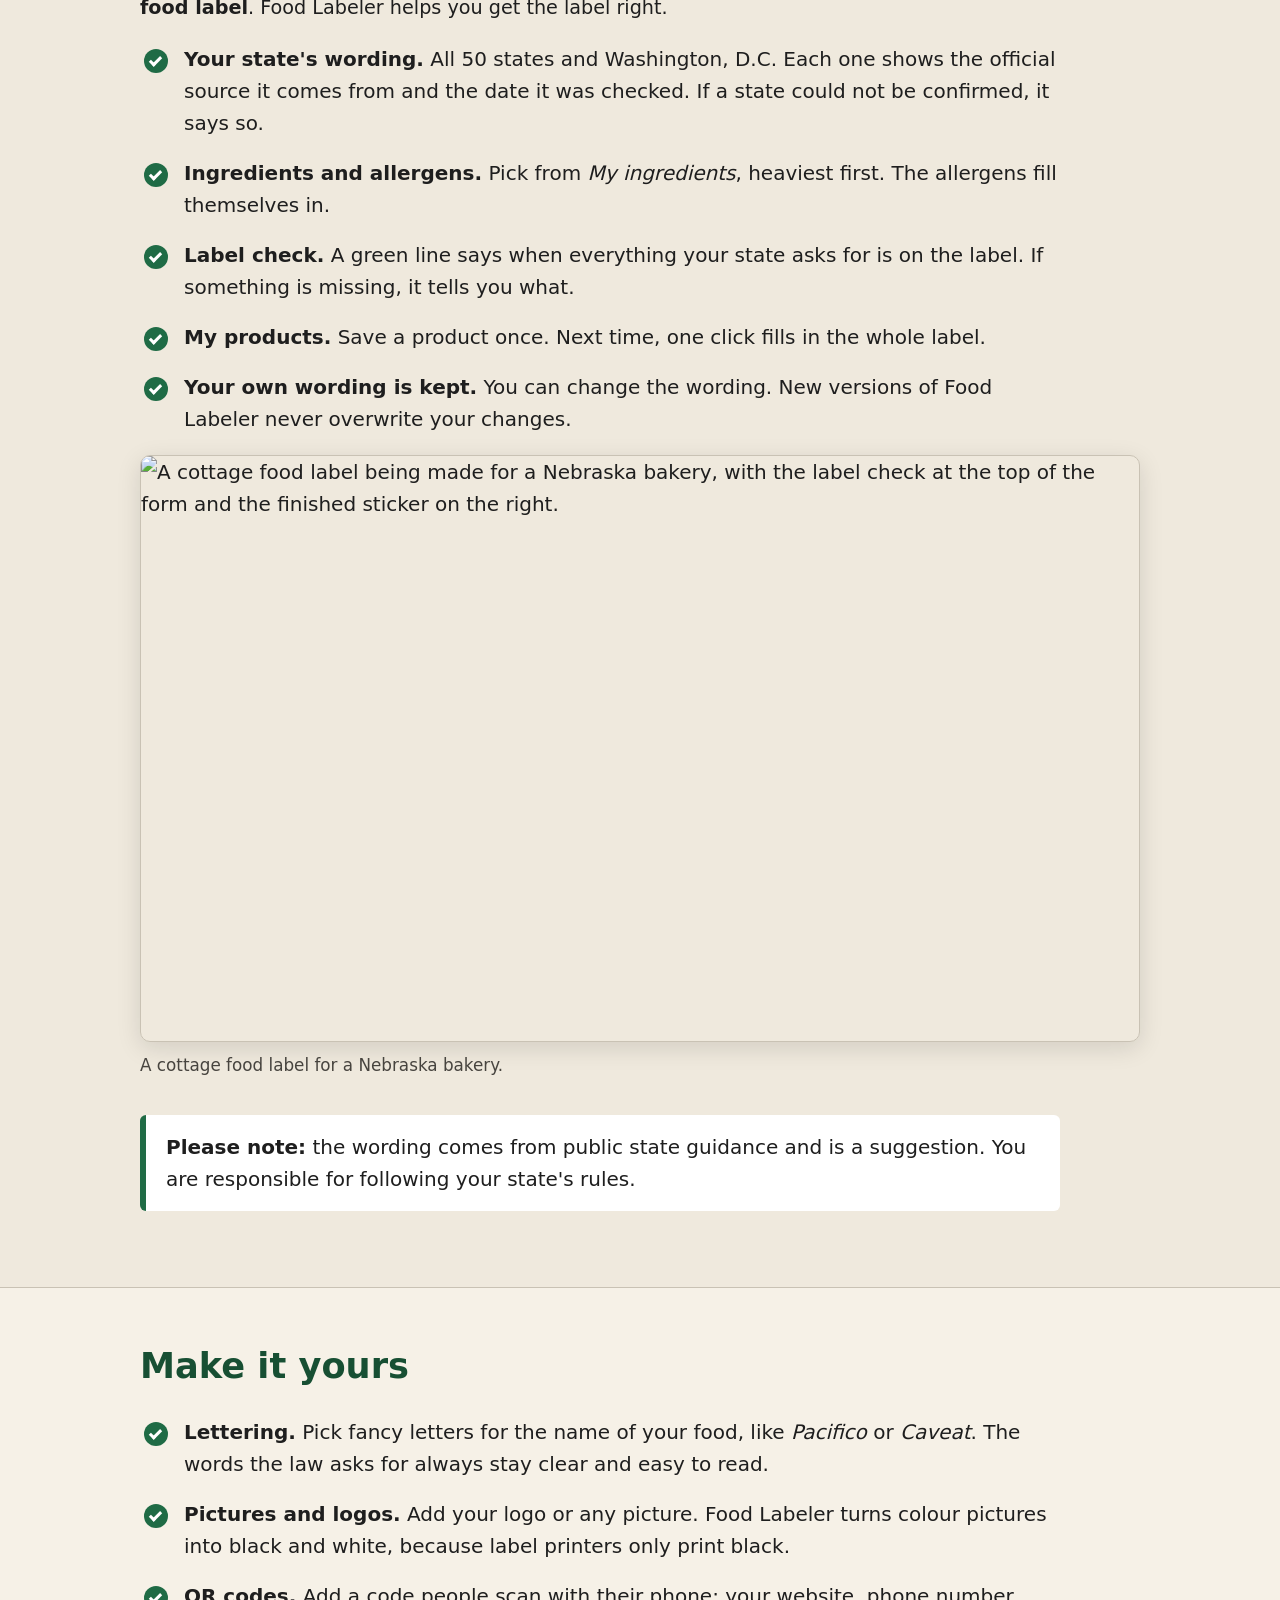
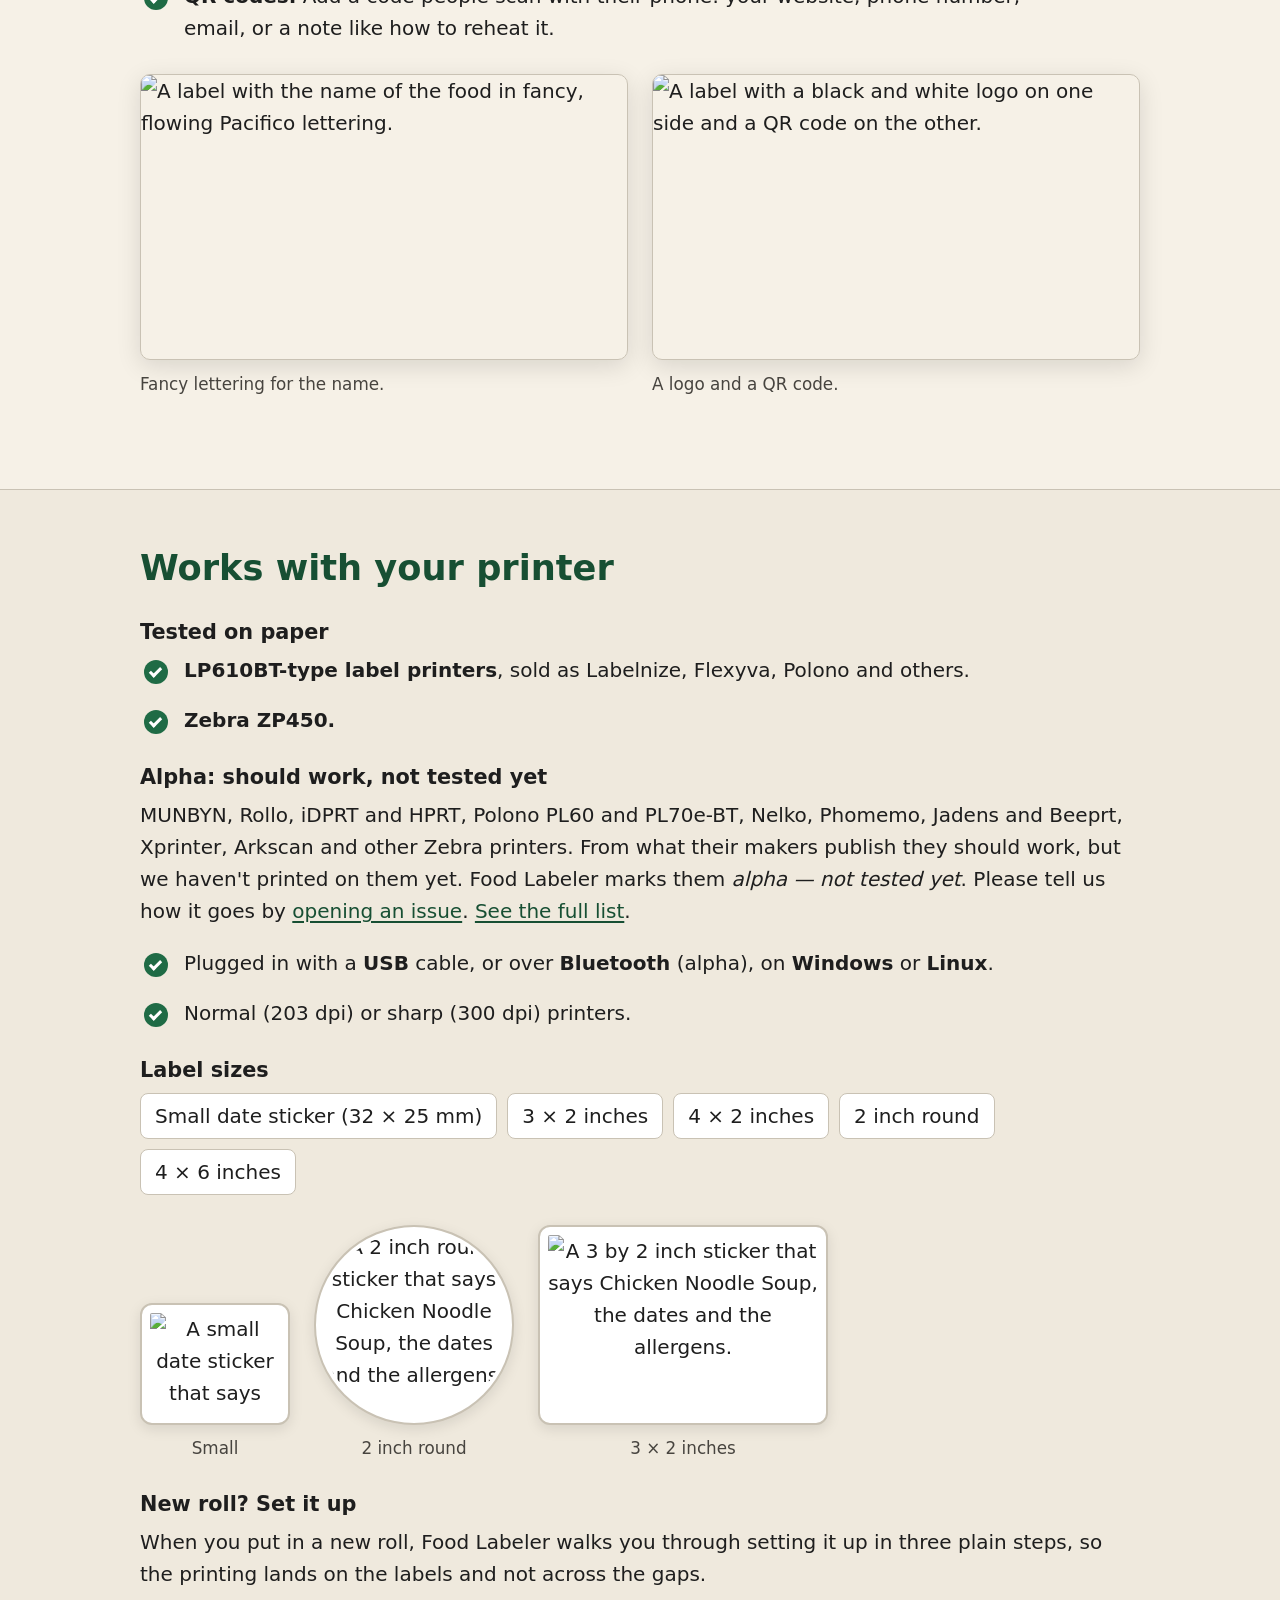
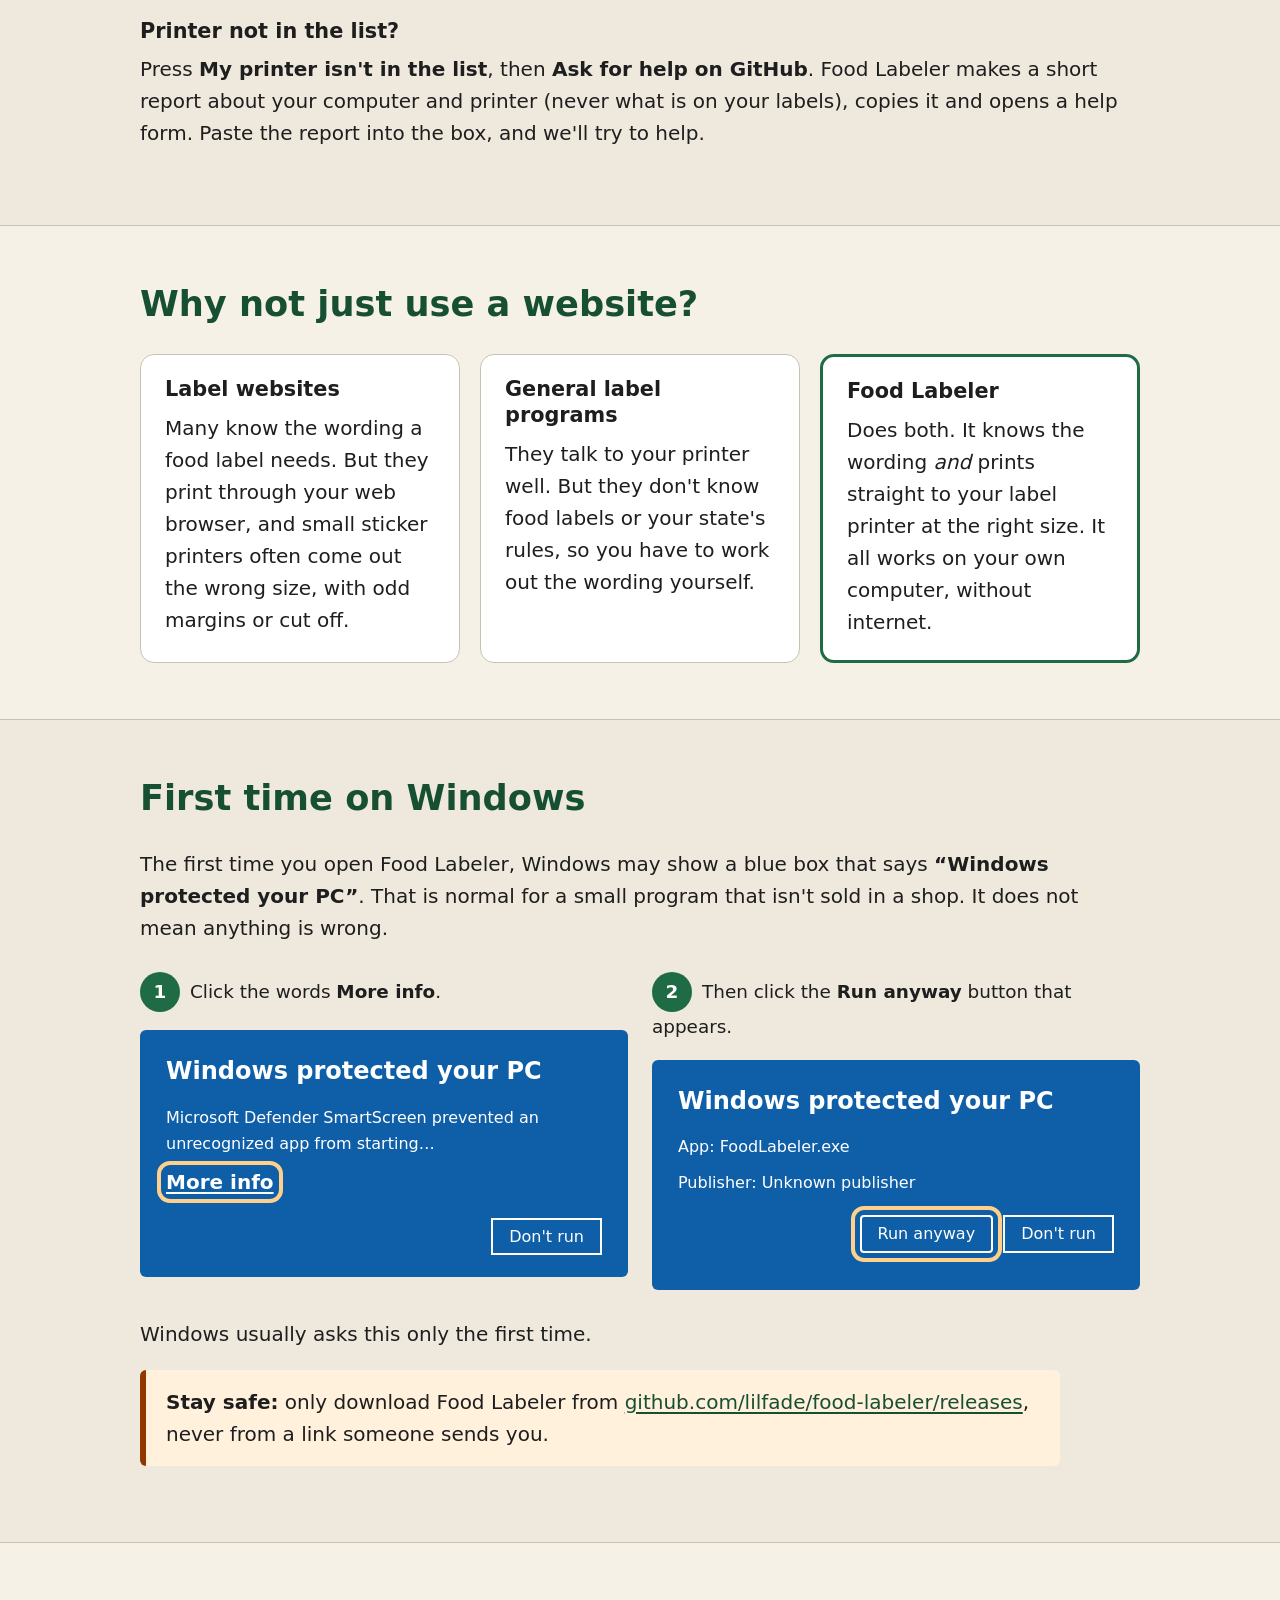
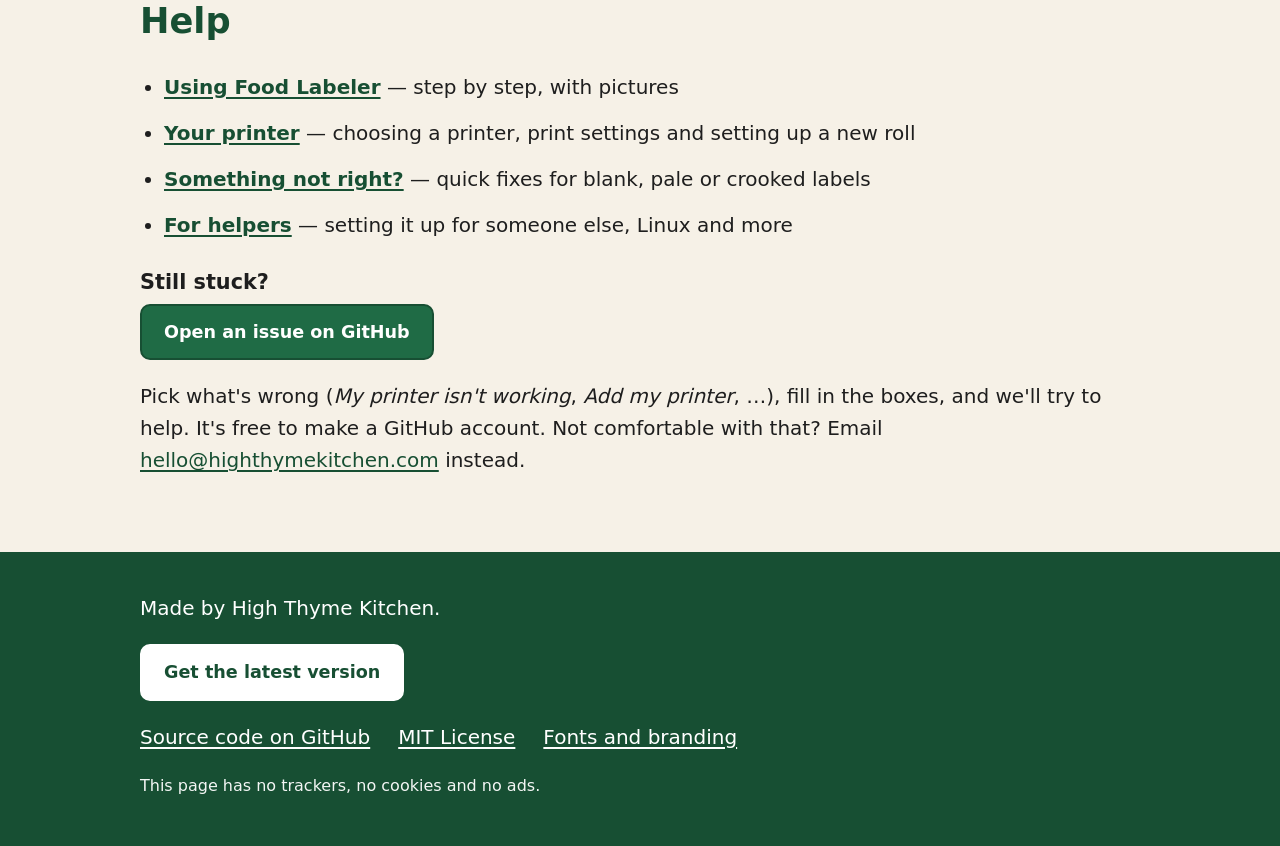
==== commit 8d13d020: "Bluetooth printers in the docs; version 1.5.0 (unreleased)" ====
--- a/site/index.html
+++ b/site/index.html
@@ -204,7 +204,7 @@
       Please tell us how it goes by <a href="https://github.com/lilfade/food-labeler/issues/new/choose">opening an issue</a>.
       <a href="https://github.com/lilfade/food-labeler/blob/main/docs/printer-list.md">See the full list</a>.</p>
     <ul class="ticks">
-      <li>Plugged in with a <strong>USB</strong> cable, on <strong>Windows</strong> or <strong>Linux</strong>.</li>
+      <li>Plugged in with a <strong>USB</strong> cable, or over <strong>Bluetooth</strong> (alpha), on <strong>Windows</strong> or <strong>Linux</strong>.</li>
       <li>Normal (203 dpi) or sharp (300 dpi) printers.</li>
     </ul>
     <h3>Label sizes</h3>
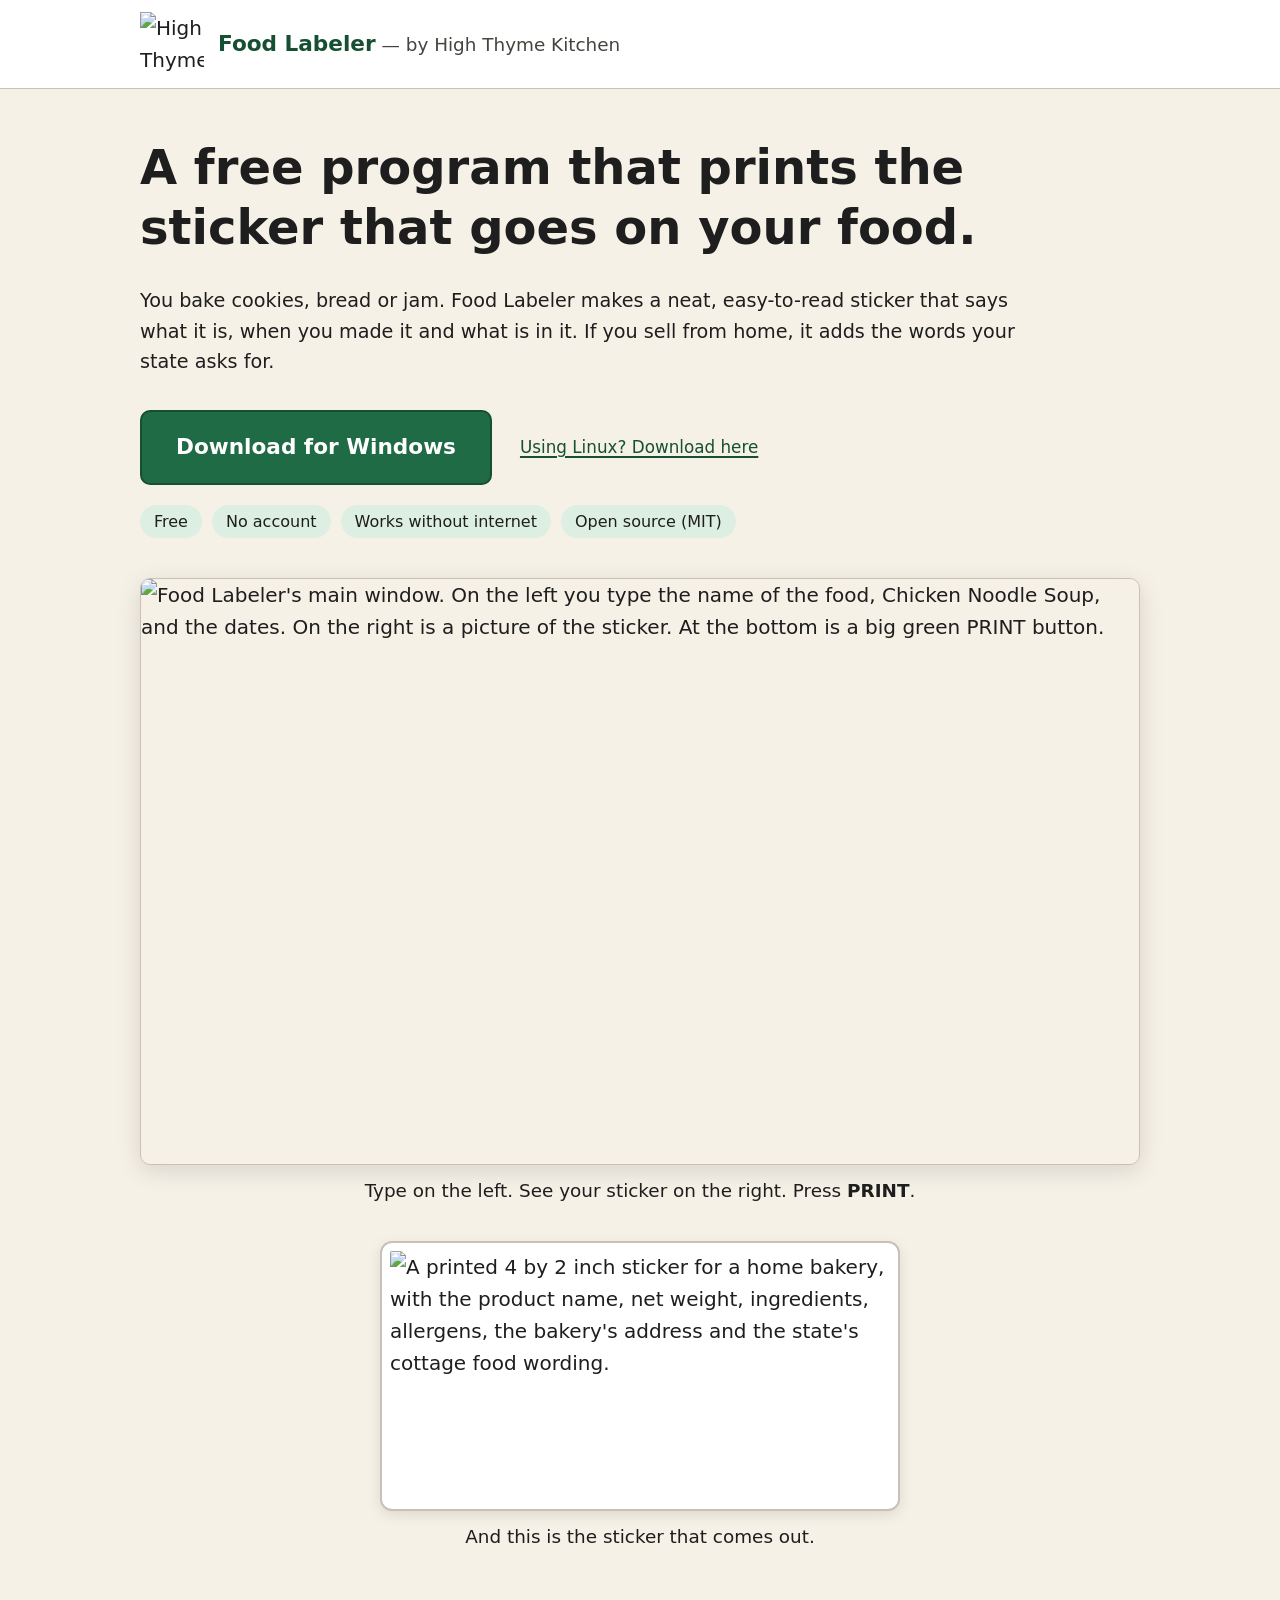
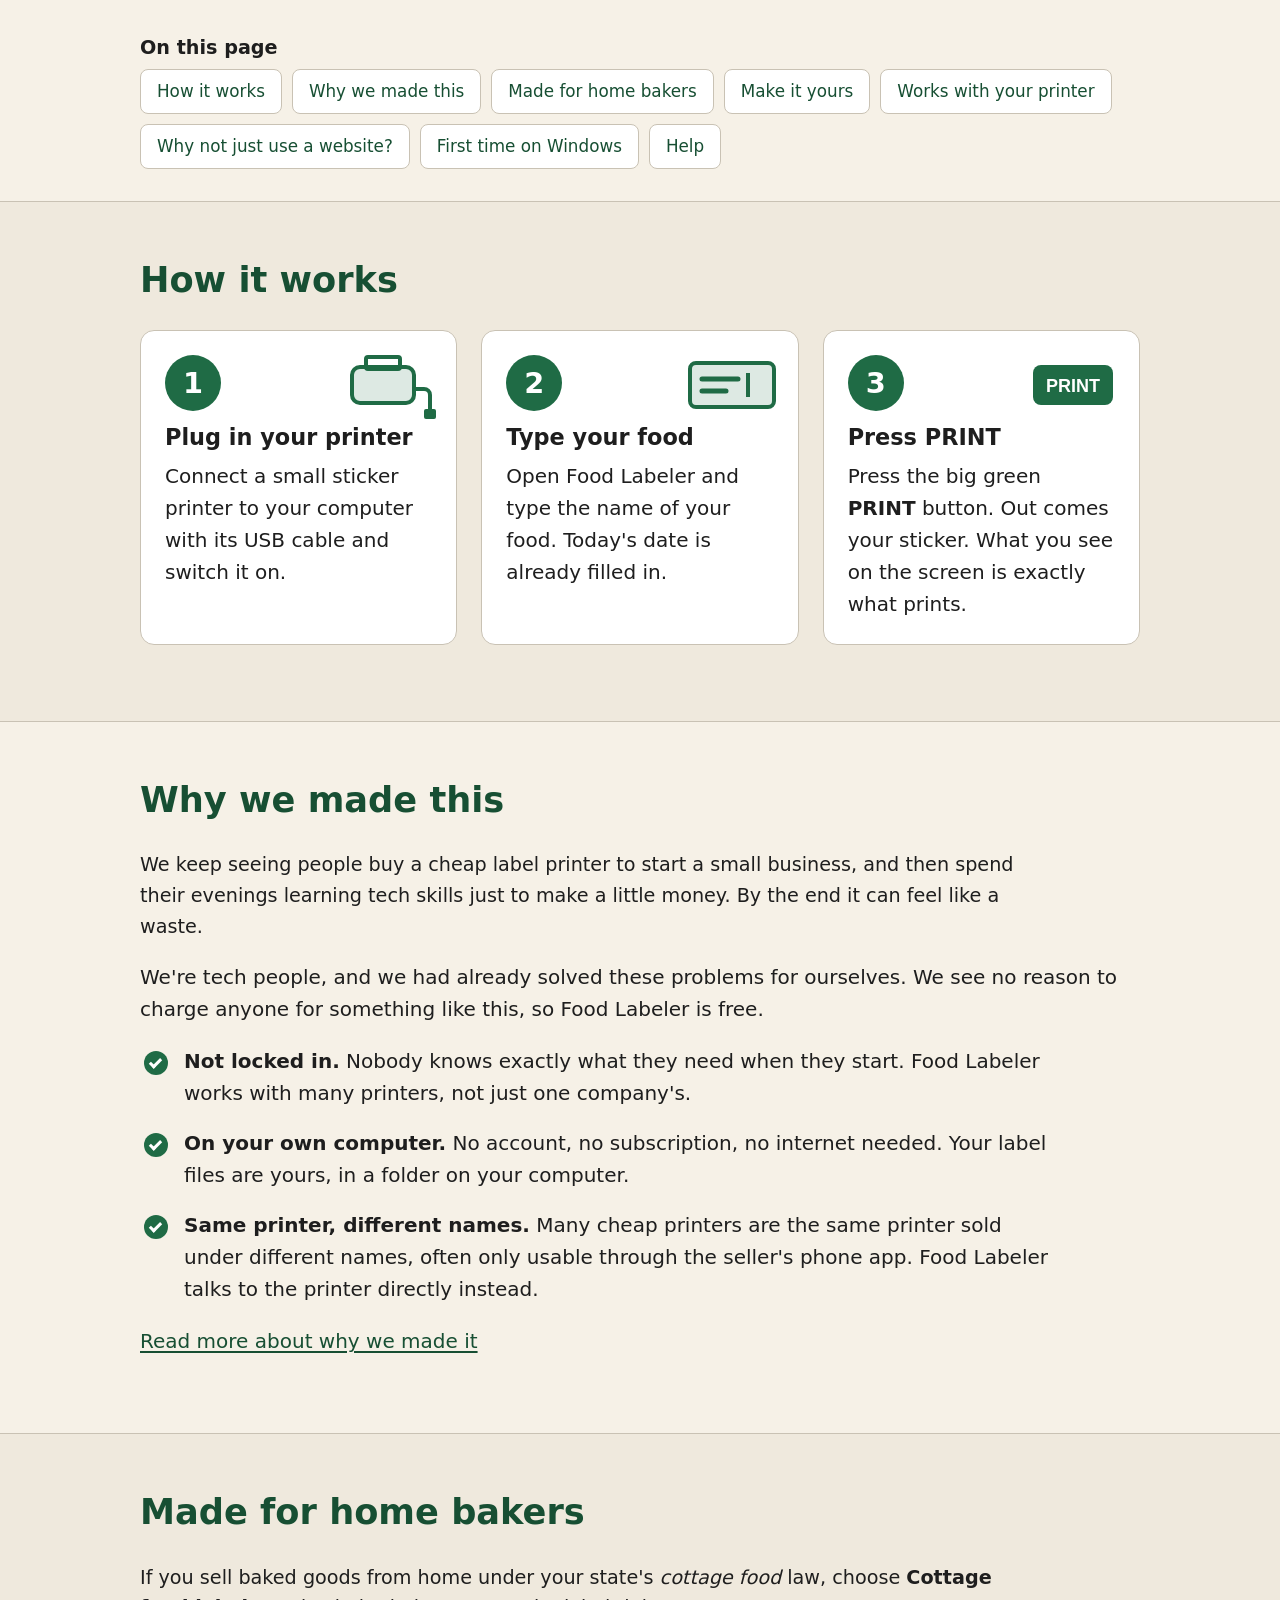
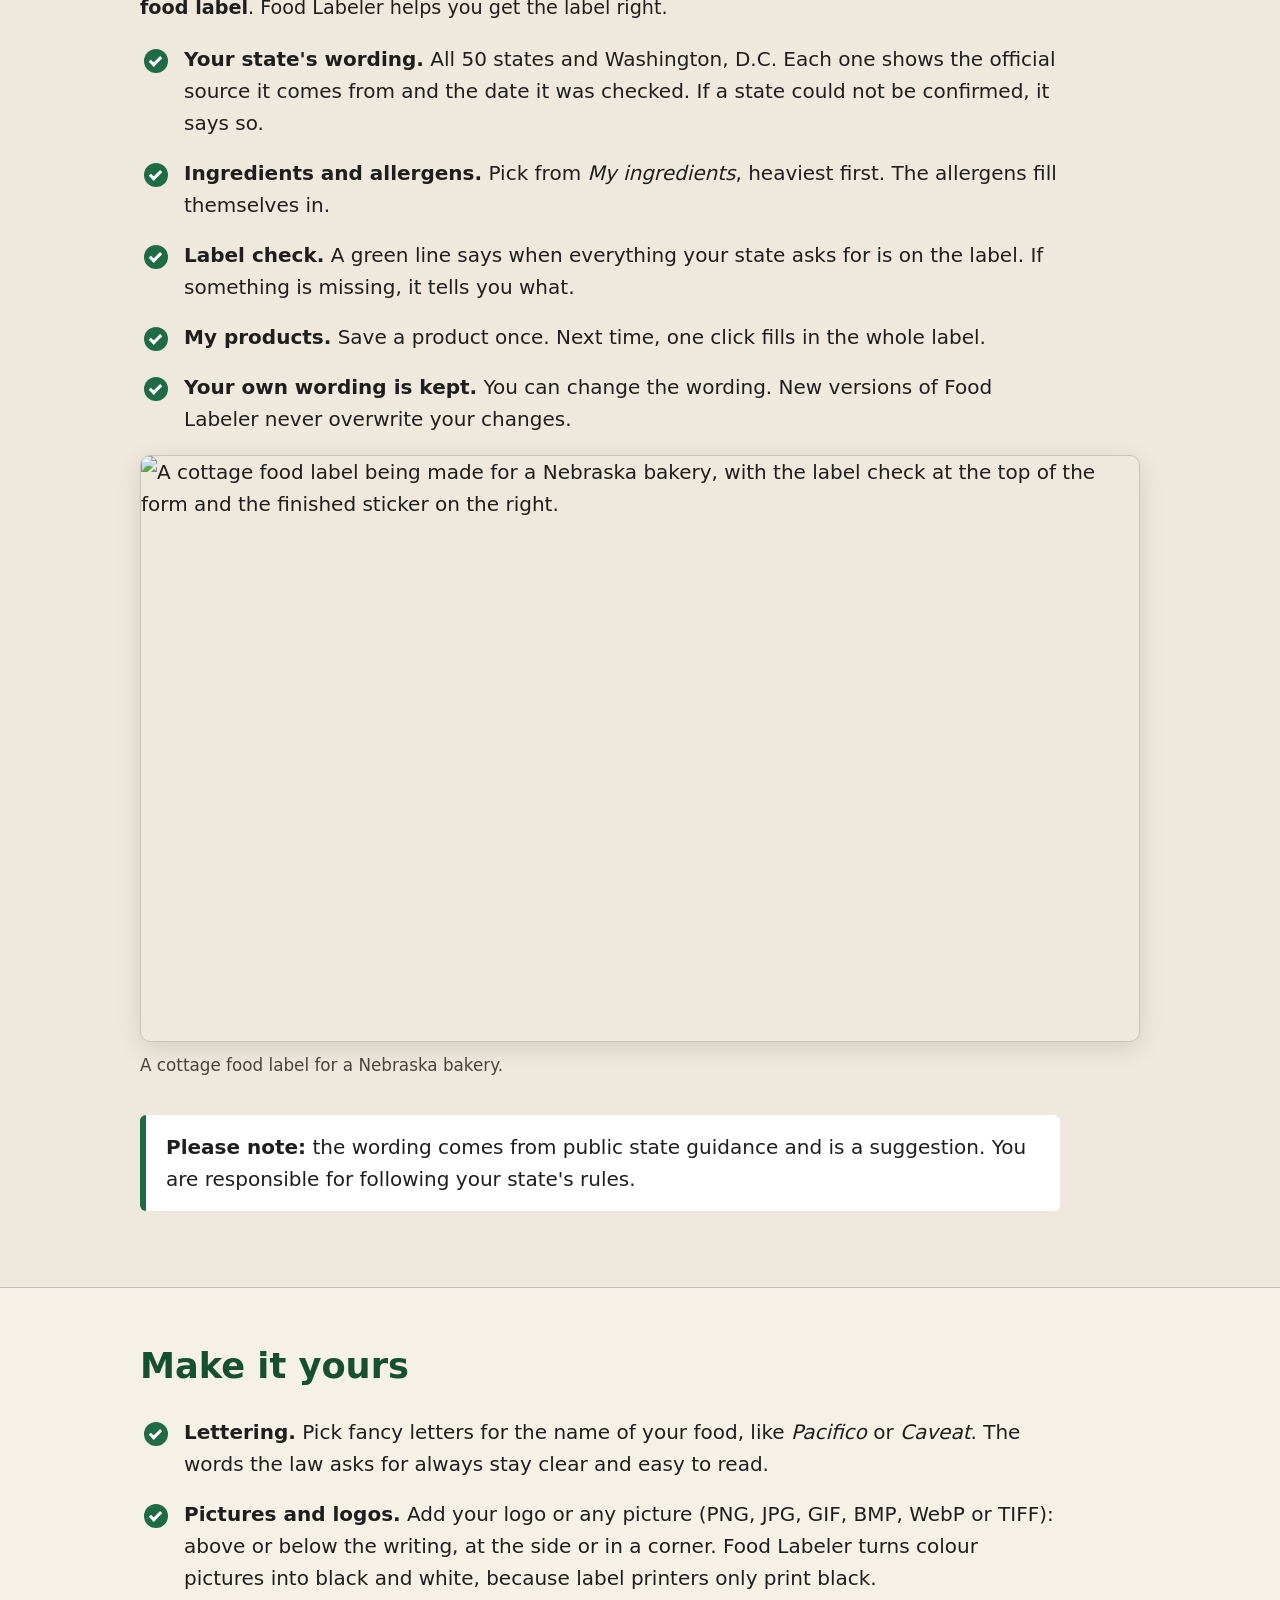
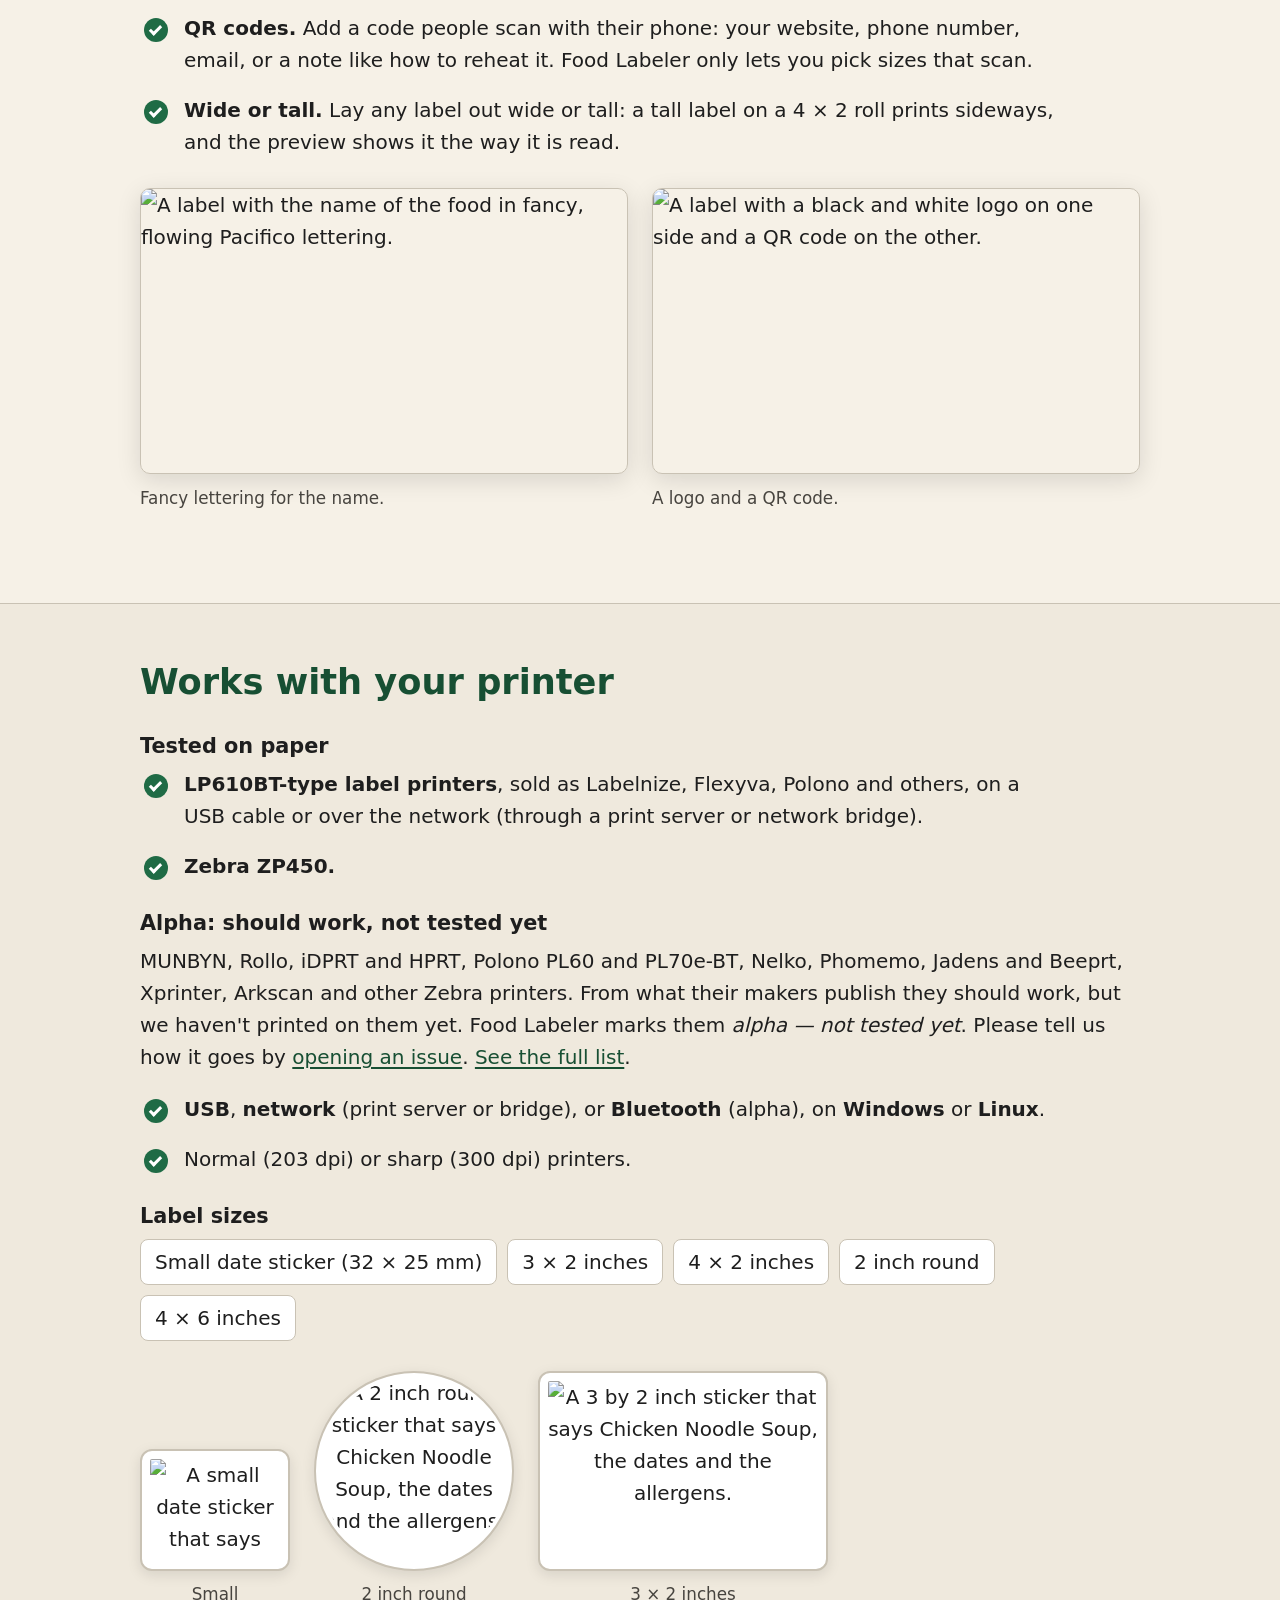
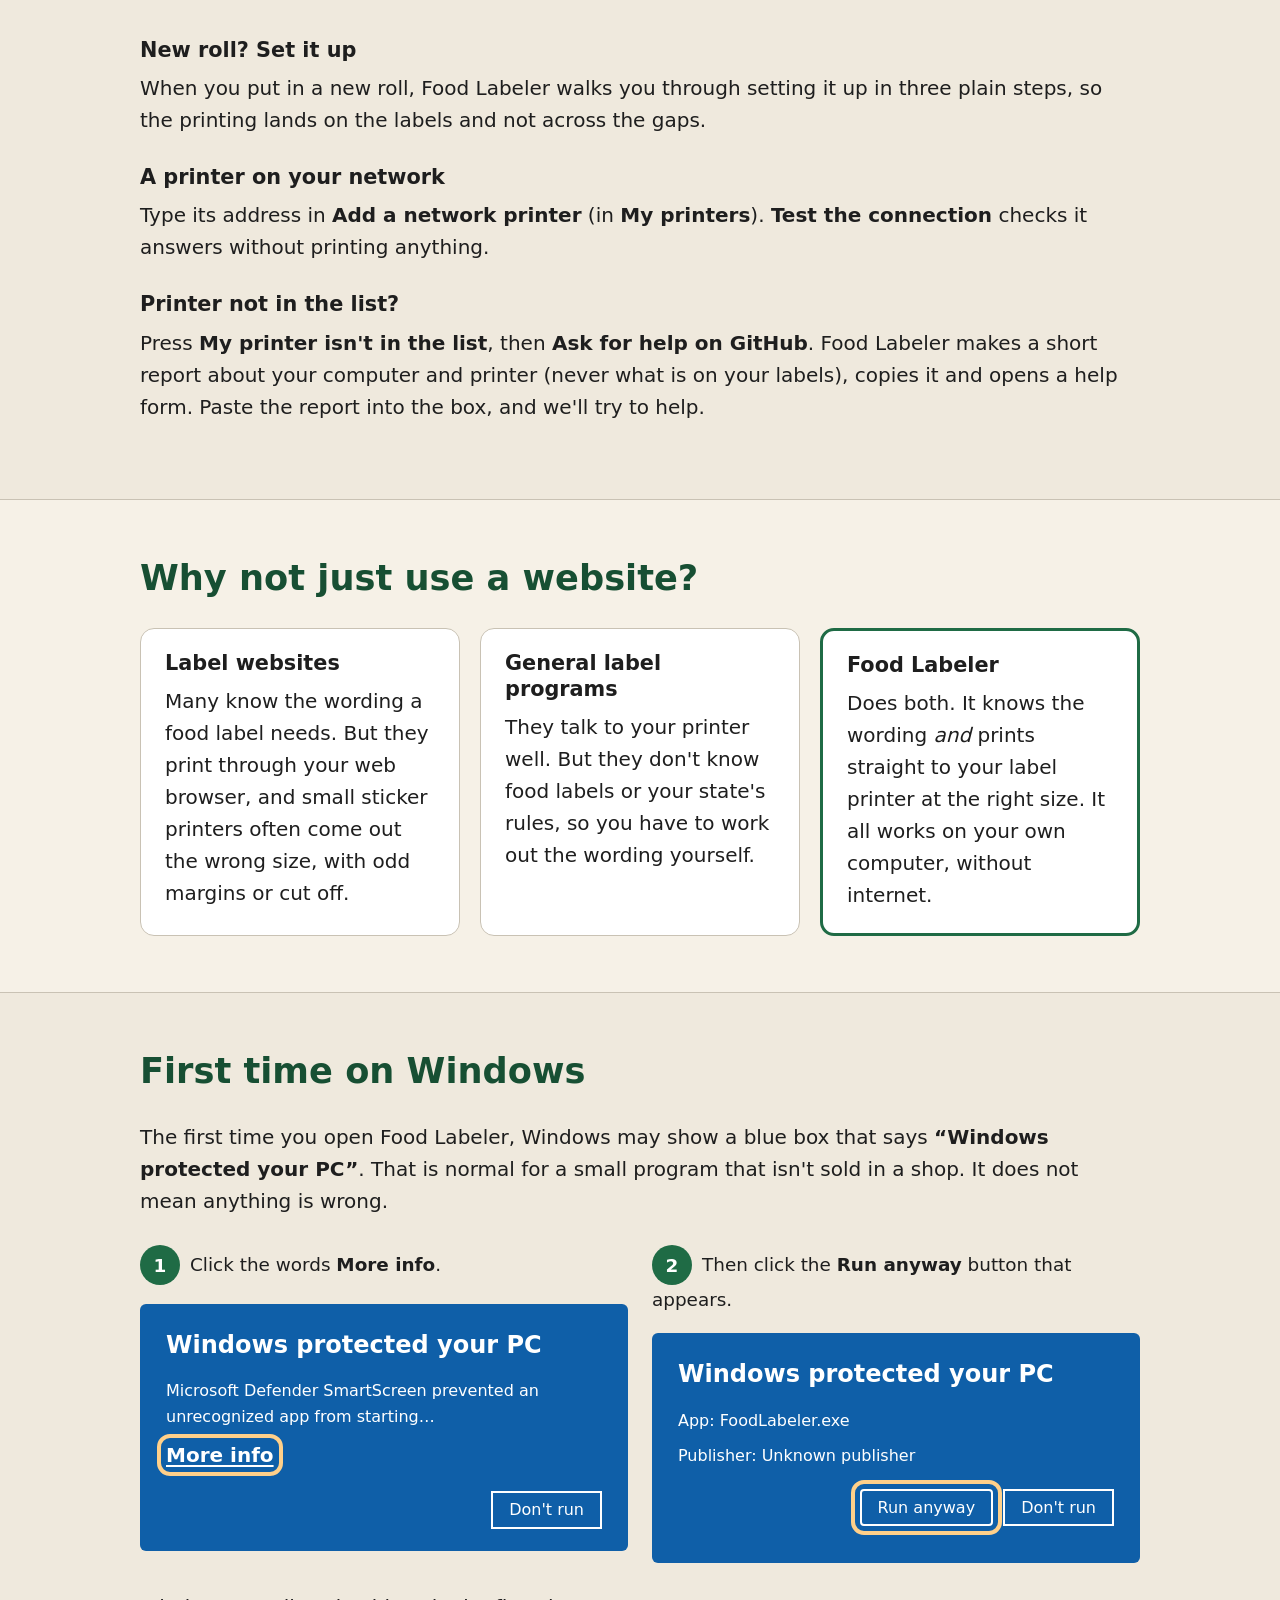
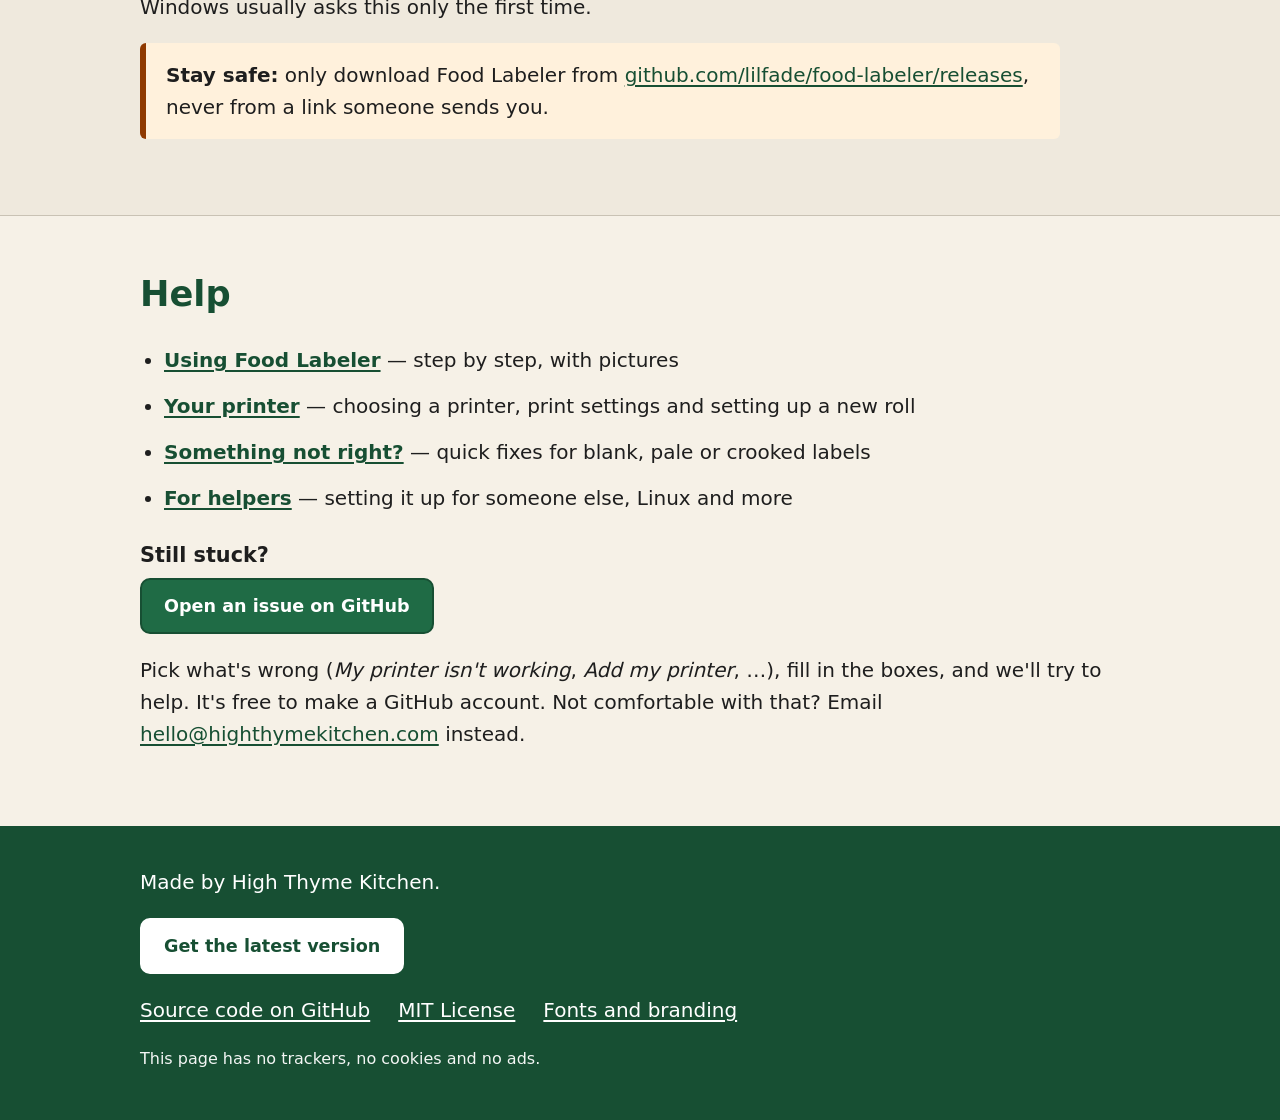
==== commit 73a6e4a9: "Docs and website: network printers, wide or tall, new places, pictures The guide covers Which way?, " ====
--- a/site/index.html
+++ b/site/index.html
@@ -169,10 +169,13 @@
     <ul class="ticks">
       <li><strong>Lettering.</strong> Pick fancy letters for the name of your food, like
         <em>Pacifico</em> or <em>Caveat</em>. The words the law asks for always stay clear and easy to read.</li>
-      <li><strong>Pictures and logos.</strong> Add your logo or any picture. Food Labeler turns colour
+      <li><strong>Pictures and logos.</strong> Add your logo or any picture (PNG, JPG, GIF, BMP, WebP
+        or TIFF): above or below the writing, at the side or in a corner. Food Labeler turns colour
         pictures into black and white, because label printers only print black.</li>
       <li><strong>QR codes.</strong> Add a code people scan with their phone: your website, phone number,
-        email, or a note like how to reheat it.</li>
+        email, or a note like how to reheat it. Food Labeler only lets you pick sizes that scan.</li>
+      <li><strong>Wide or tall.</strong> Lay any label out wide or tall: a tall label on a 4 × 2 roll
+        prints sideways, and the preview shows it the way it is read.</li>
     </ul>
     <div class="pair">
       <figure class="shot">
@@ -194,7 +197,8 @@
     <h2 id="printer-title">Works with your printer</h2>
     <h3>Tested on paper</h3>
     <ul class="ticks">
-      <li><strong>LP610BT-type label printers</strong>, sold as Labelnize, Flexyva, Polono and others.</li>
+      <li><strong>LP610BT-type label printers</strong>, sold as Labelnize, Flexyva, Polono and others,
+        on a USB cable or over the network (through a print server or network bridge).</li>
       <li><strong>Zebra ZP450.</strong></li>
     </ul>
     <h3>Alpha: should work, not tested yet</h3>
@@ -204,7 +208,7 @@
       Please tell us how it goes by <a href="https://github.com/lilfade/food-labeler/issues/new/choose">opening an issue</a>.
       <a href="https://github.com/lilfade/food-labeler/blob/main/docs/printer-list.md">See the full list</a>.</p>
     <ul class="ticks">
-      <li>Plugged in with a <strong>USB</strong> cable, or over <strong>Bluetooth</strong> (alpha), on <strong>Windows</strong> or <strong>Linux</strong>.</li>
+      <li><strong>USB</strong>, <strong>network</strong> (print server or bridge), or <strong>Bluetooth</strong> (alpha), on <strong>Windows</strong> or <strong>Linux</strong>.</li>
       <li>Normal (203 dpi) or sharp (300 dpi) printers.</li>
     </ul>
     <h3>Label sizes</h3>
@@ -235,6 +239,9 @@
     <h3>New roll? Set it up</h3>
     <p>When you put in a new roll, Food Labeler walks you through setting it up in three
       plain steps, so the printing lands on the labels and not across the gaps.</p>
+    <h3>A printer on your network</h3>
+    <p>Type its address in <strong>Add a network printer</strong> (in <strong>My printers</strong>).
+      <strong>Test the connection</strong> checks it answers without printing anything.</p>
     <h3>Printer not in the list?</h3>
     <p>Press <strong>My printer isn't in the list</strong>, then <strong>Ask for help on
       GitHub</strong>. Food Labeler makes a short report about your computer and printer
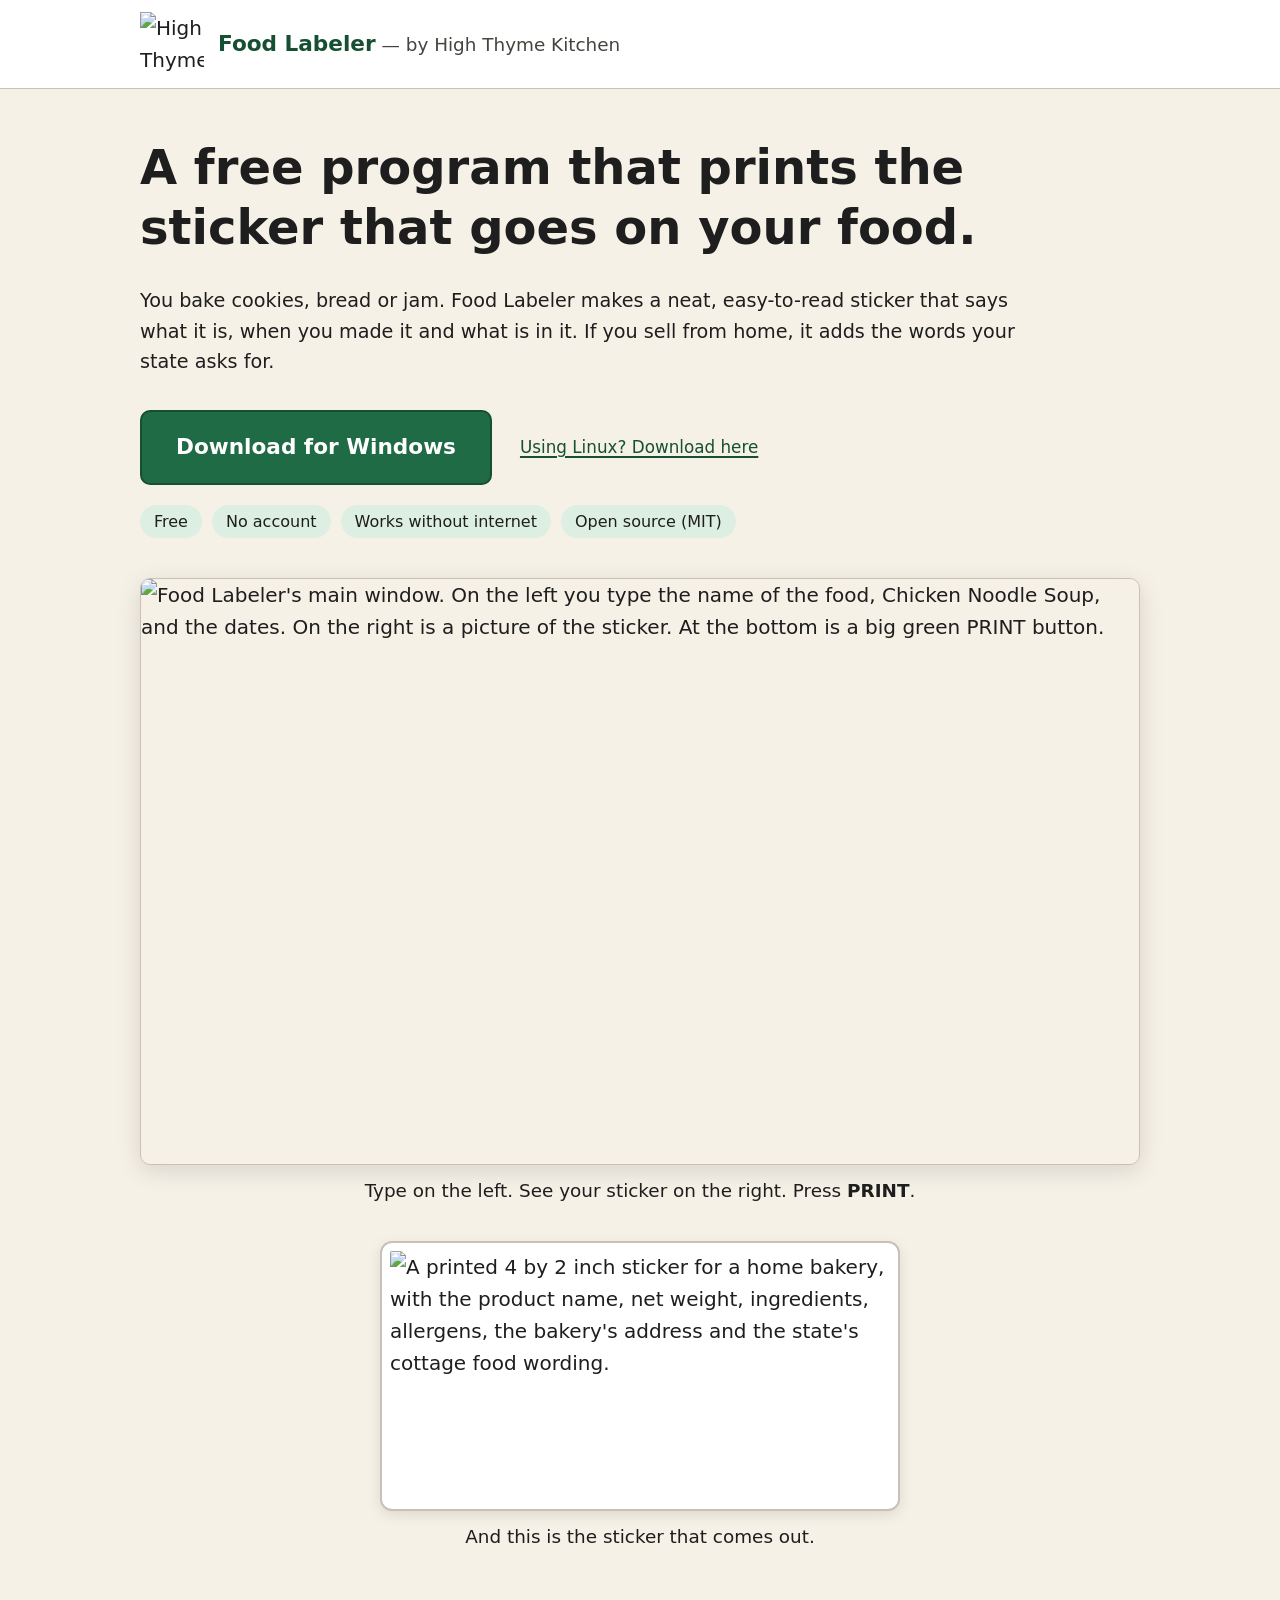
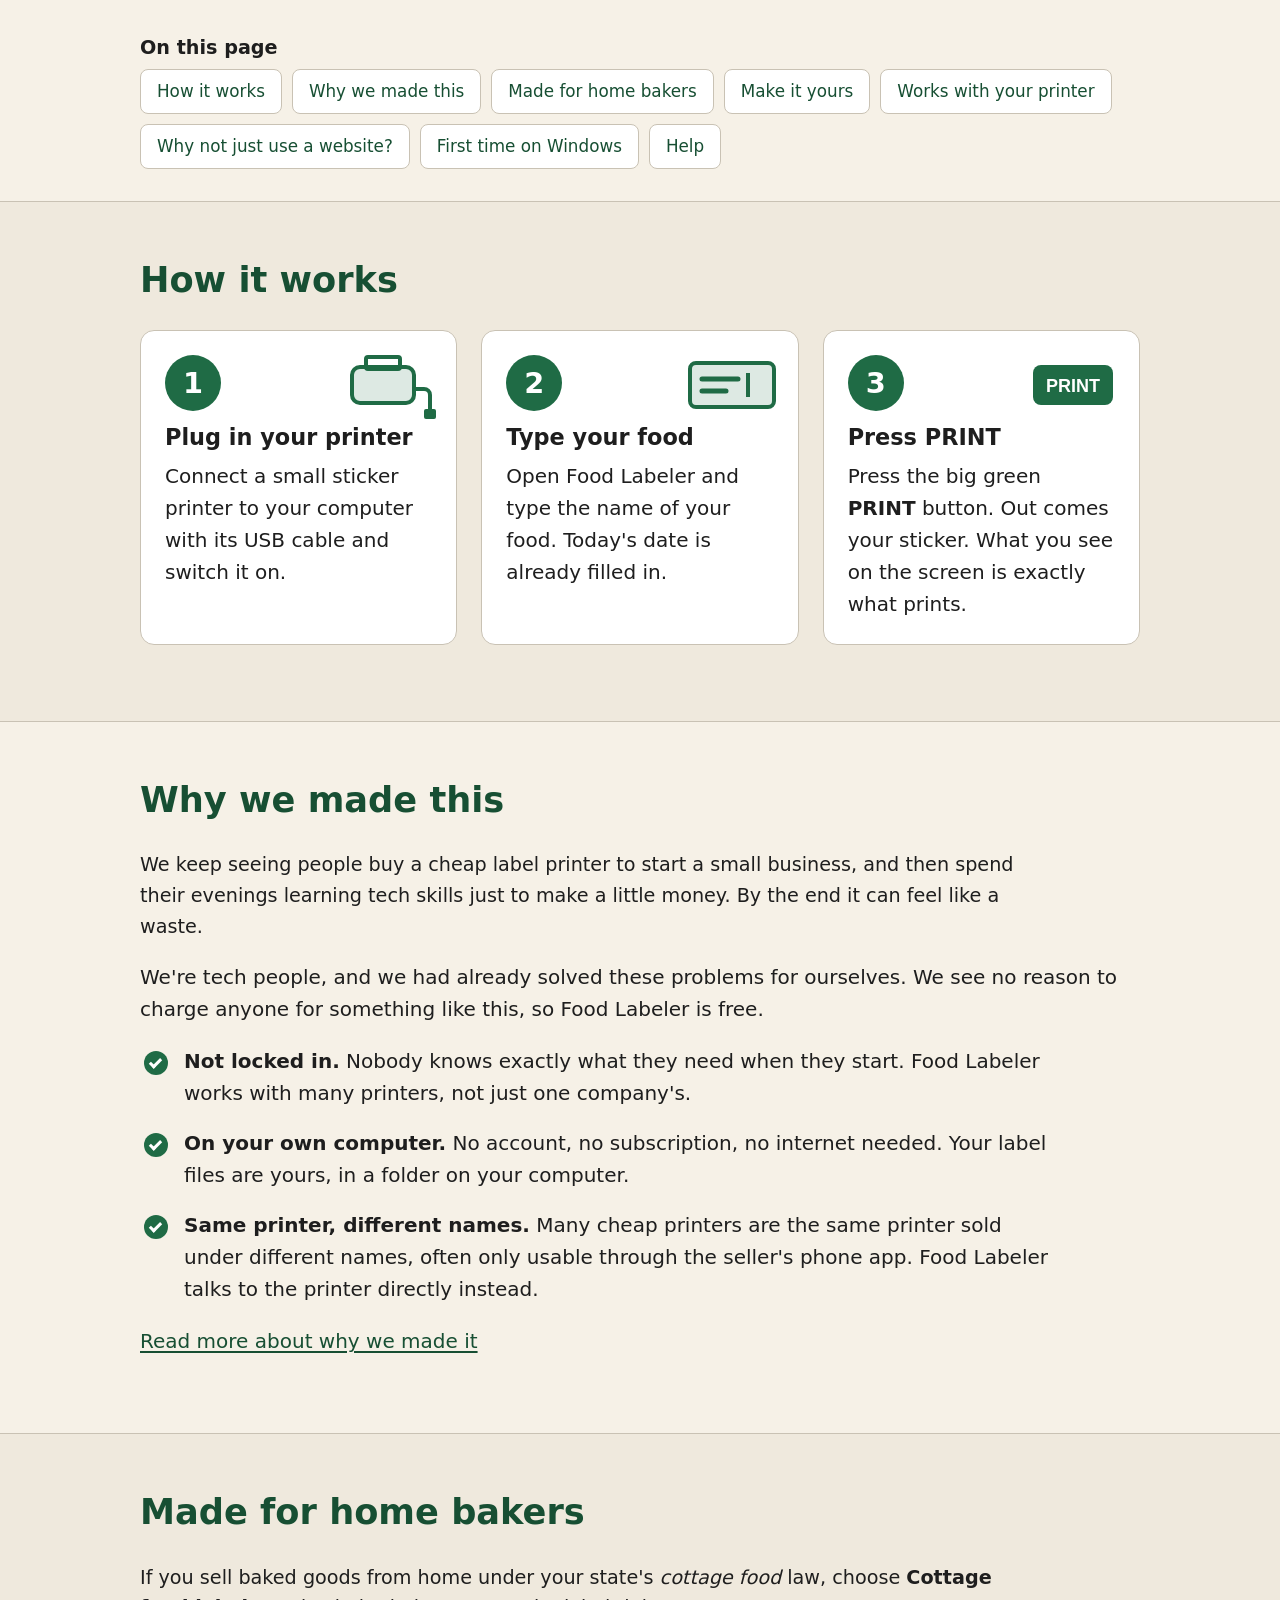
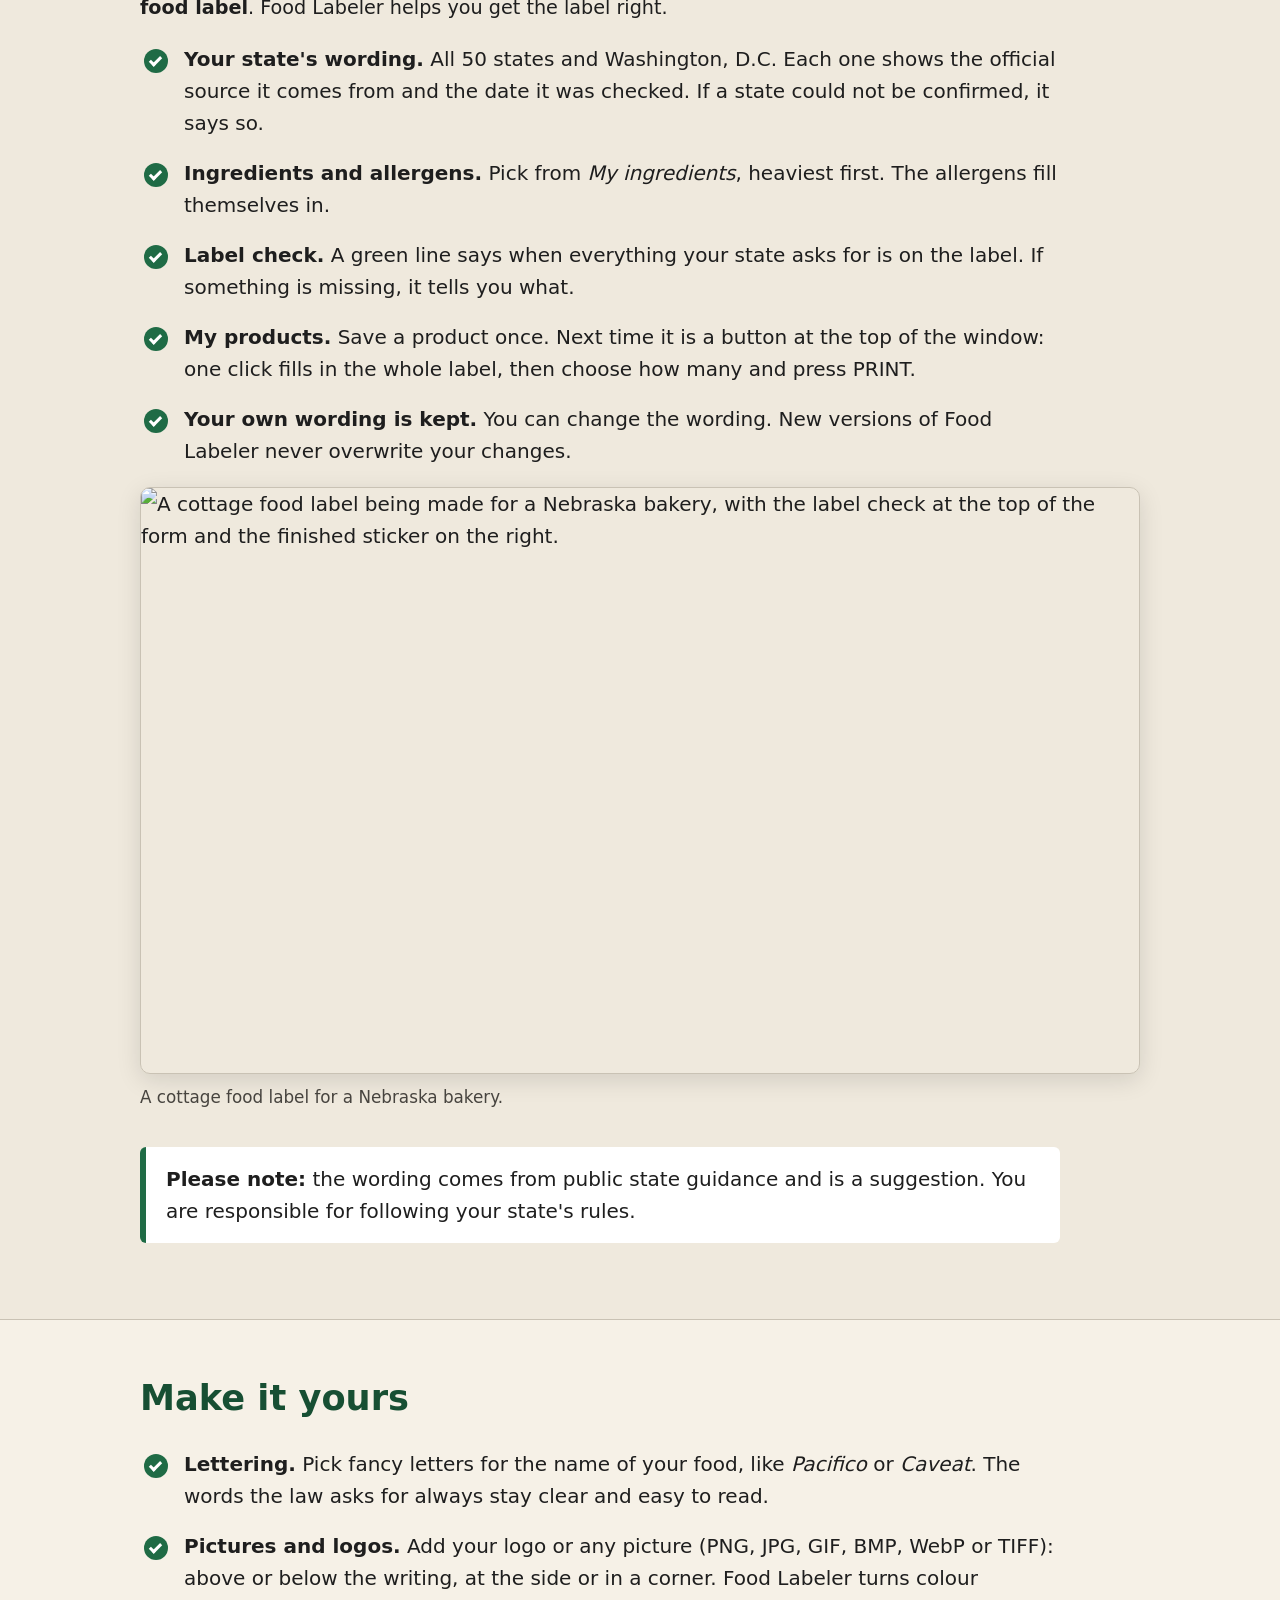
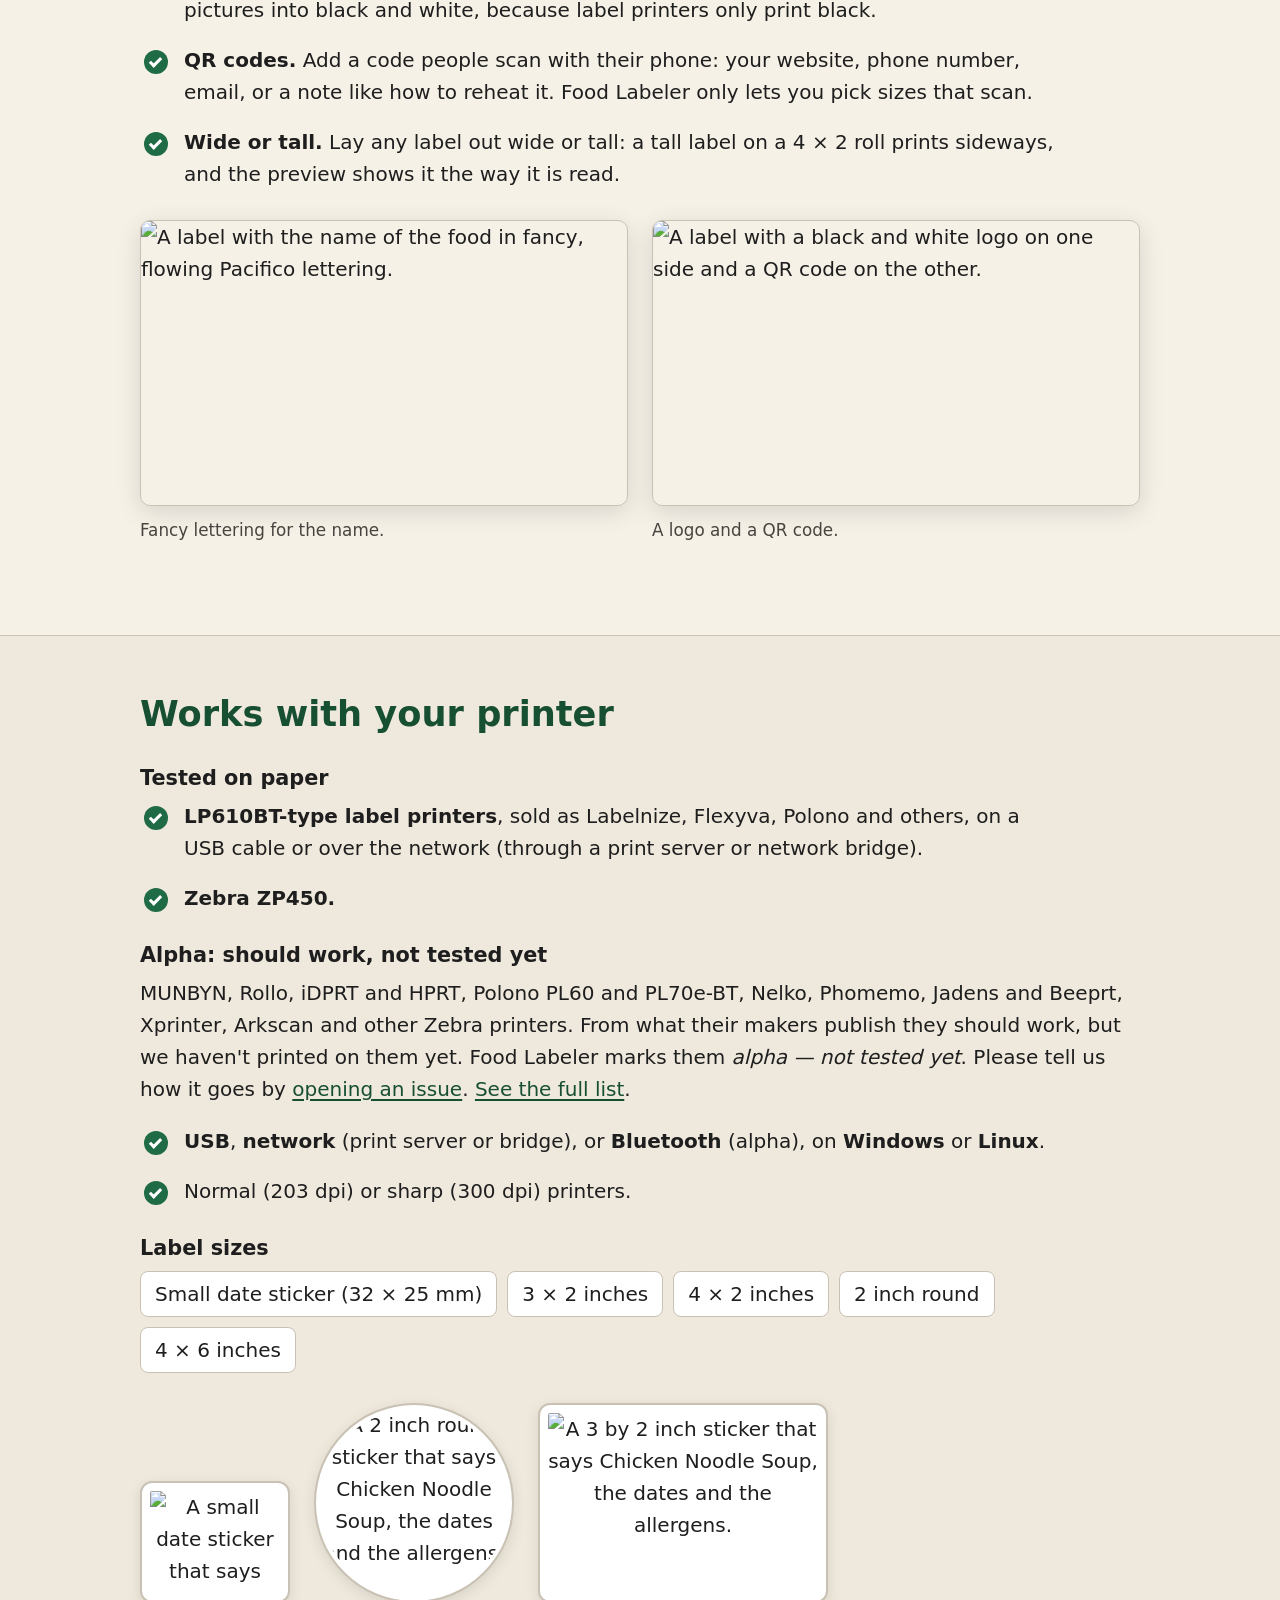
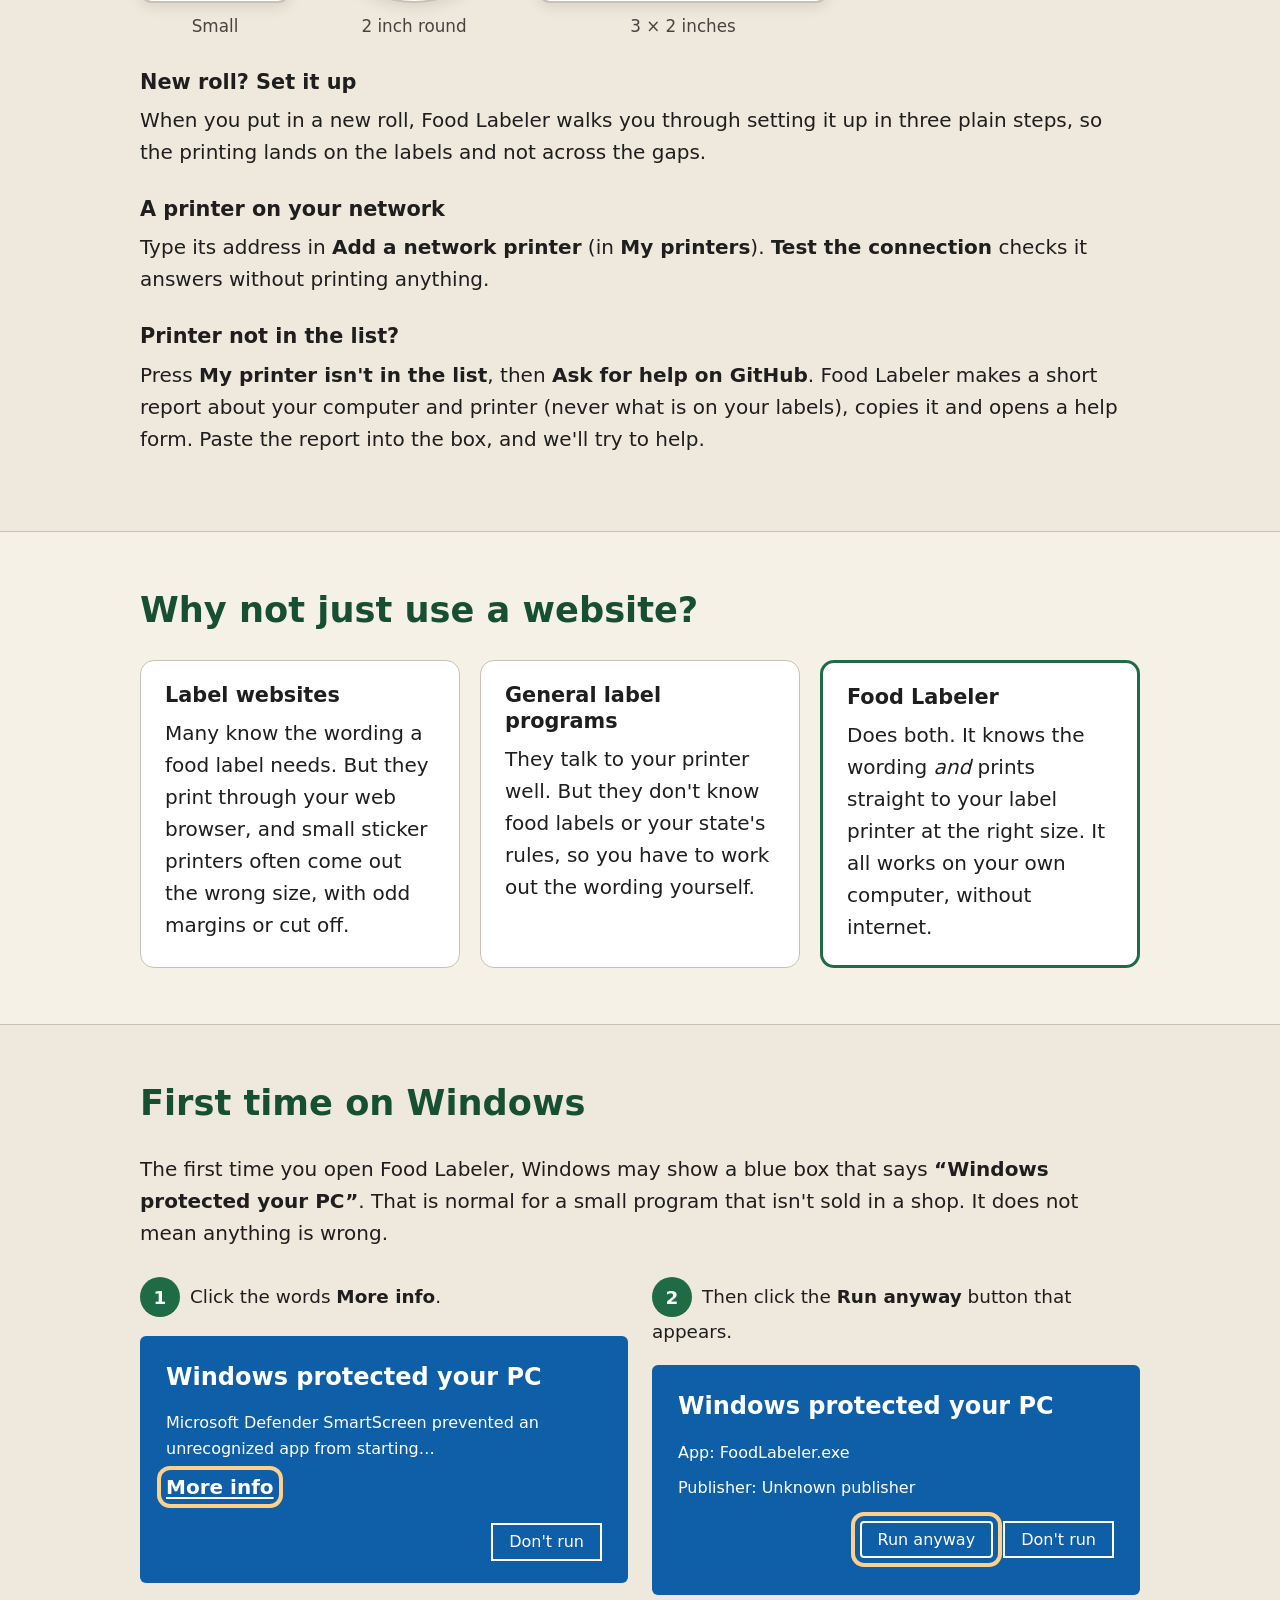
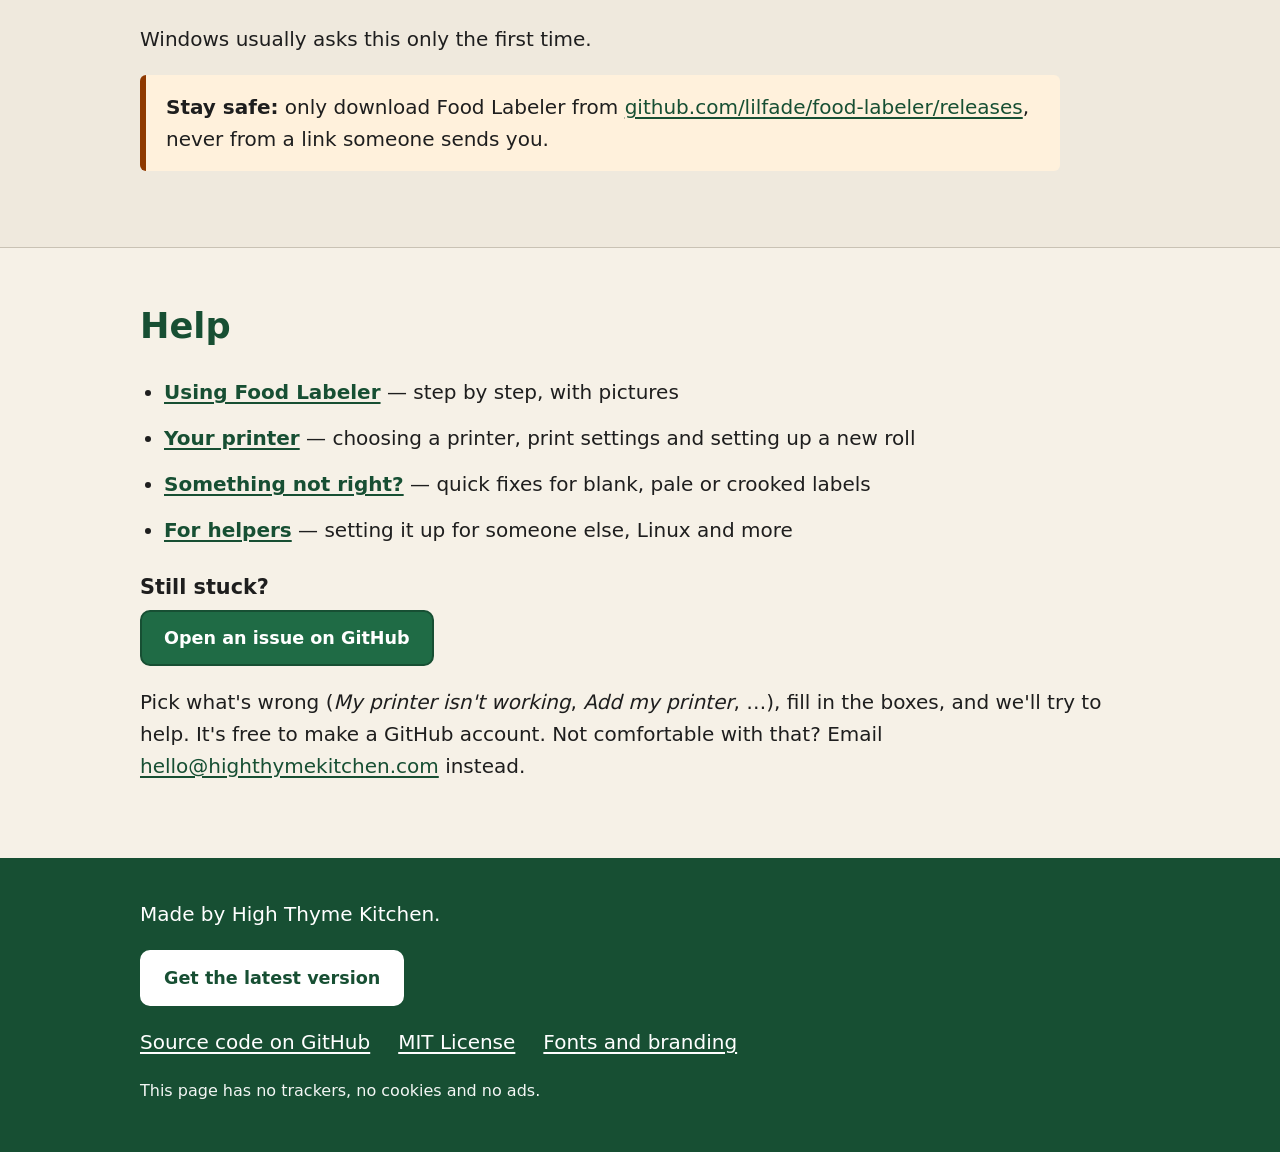
==== commit c47cff9e: "Docs and website: My products, text size, Printer options, new screenshots The guide explains My pro" ====
--- a/site/index.html
+++ b/site/index.html
@@ -149,7 +149,8 @@
         The allergens fill themselves in.</li>
       <li><strong>Label check.</strong> A green line says when everything your state asks for is on the
         label. If something is missing, it tells you what.</li>
-      <li><strong>My products.</strong> Save a product once. Next time, one click fills in the whole label.</li>
+      <li><strong>My products.</strong> Save a product once. Next time it is a button at the top of the
+        window: one click fills in the whole label, then choose how many and press PRINT.</li>
       <li><strong>Your own wording is kept.</strong> You can change the wording. New versions of Food Labeler
         never overwrite your changes.</li>
     </ul>
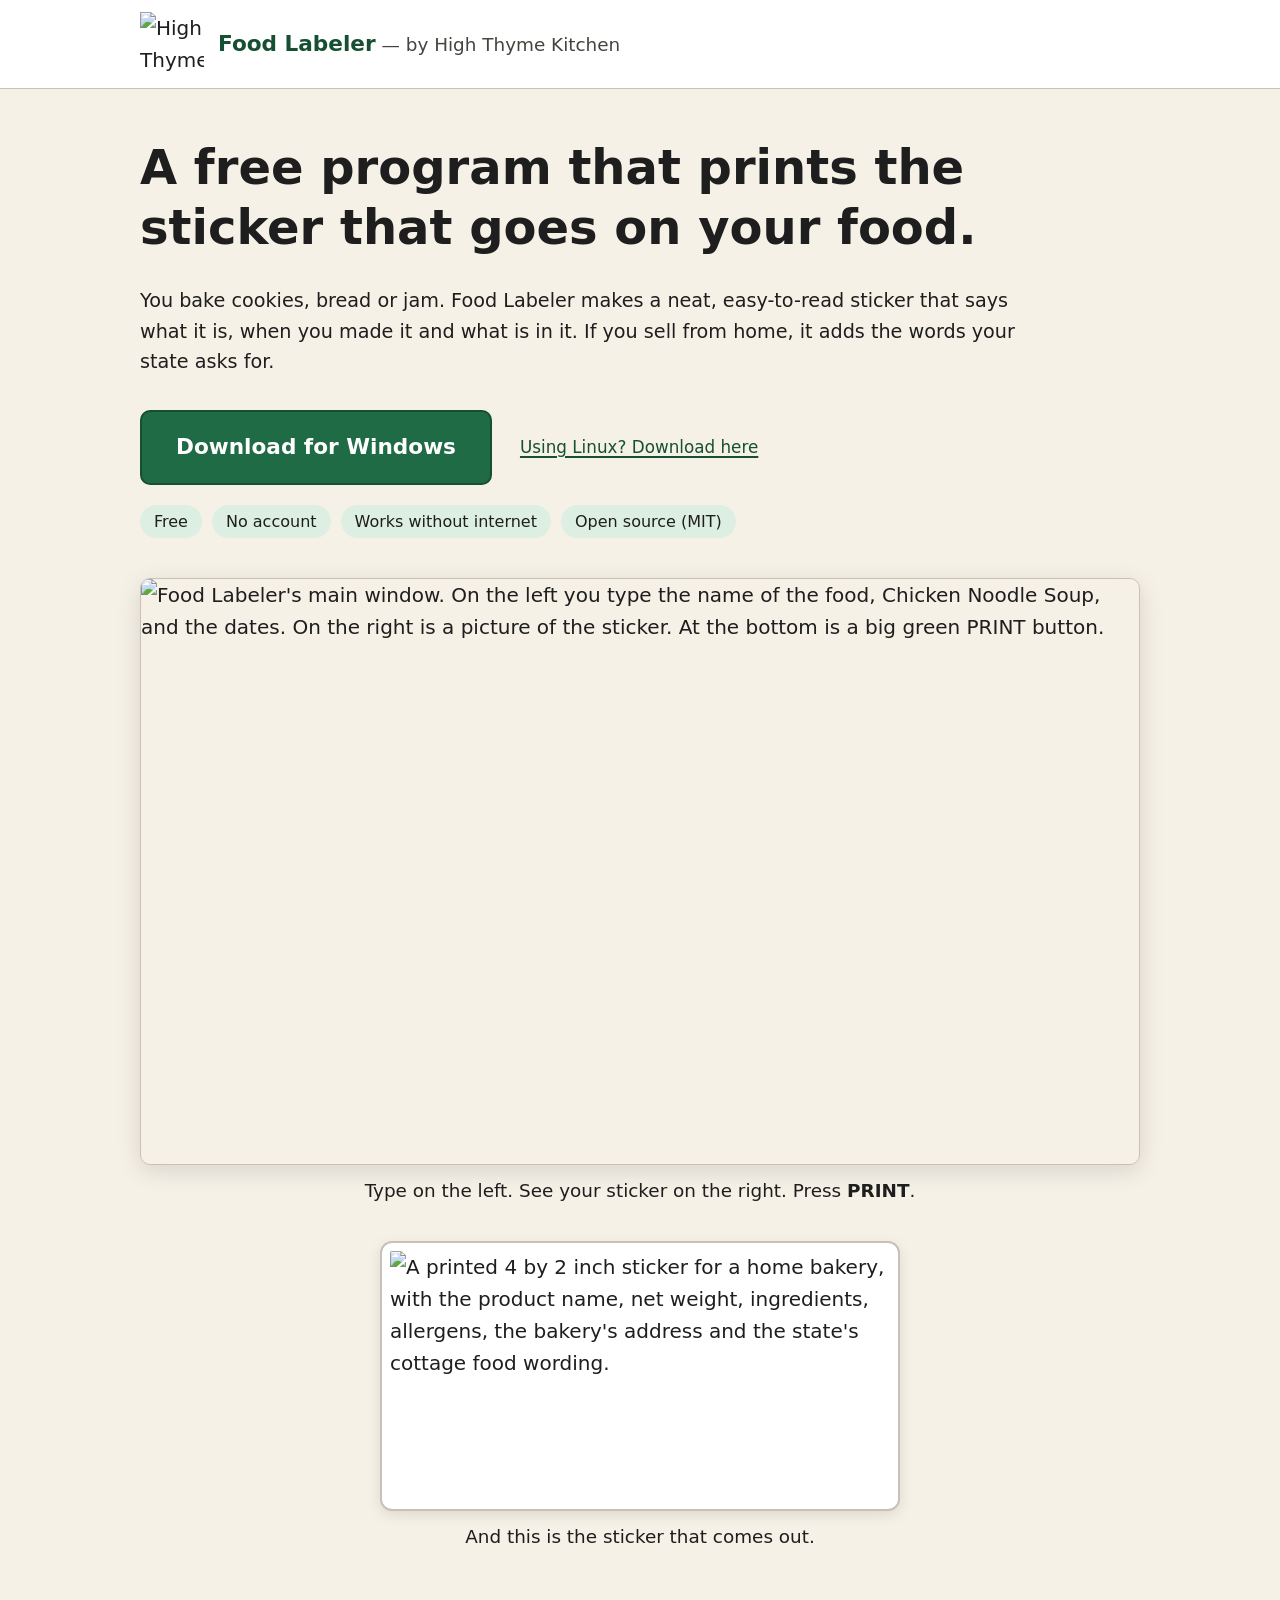
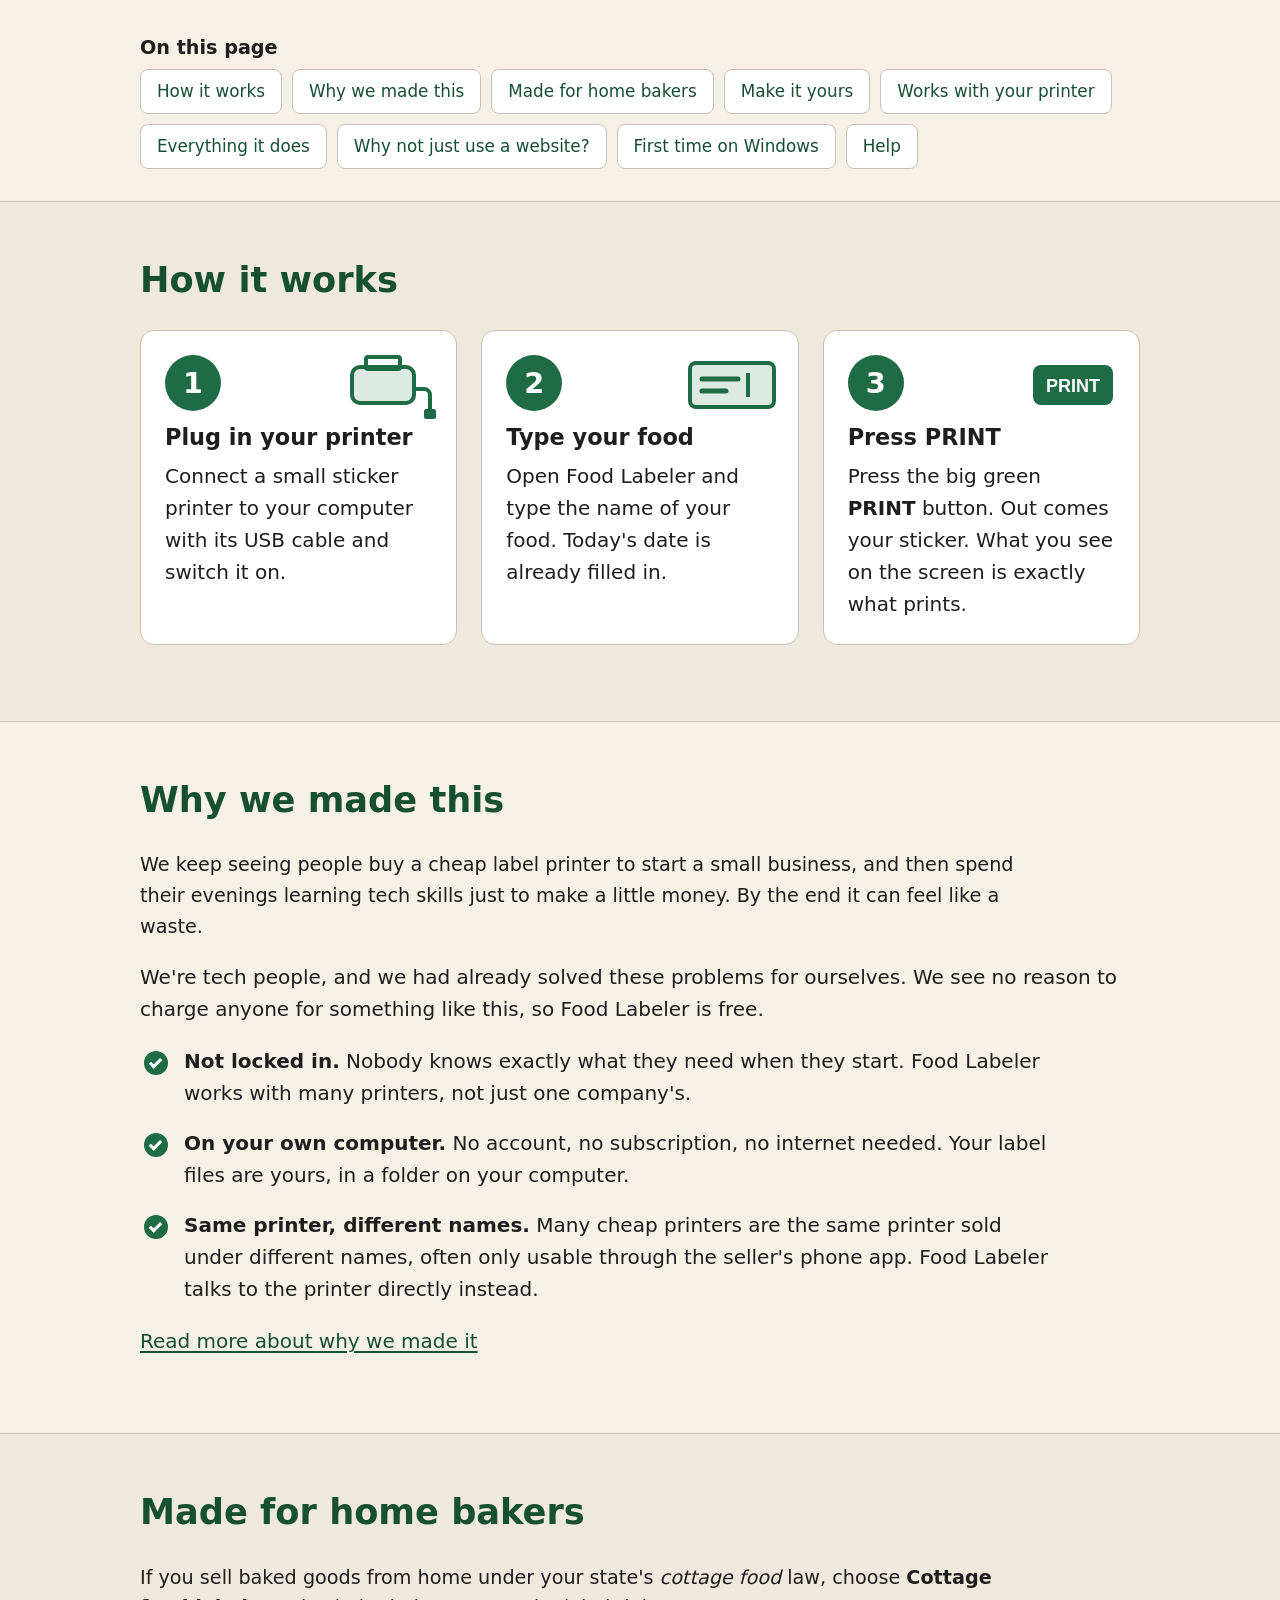
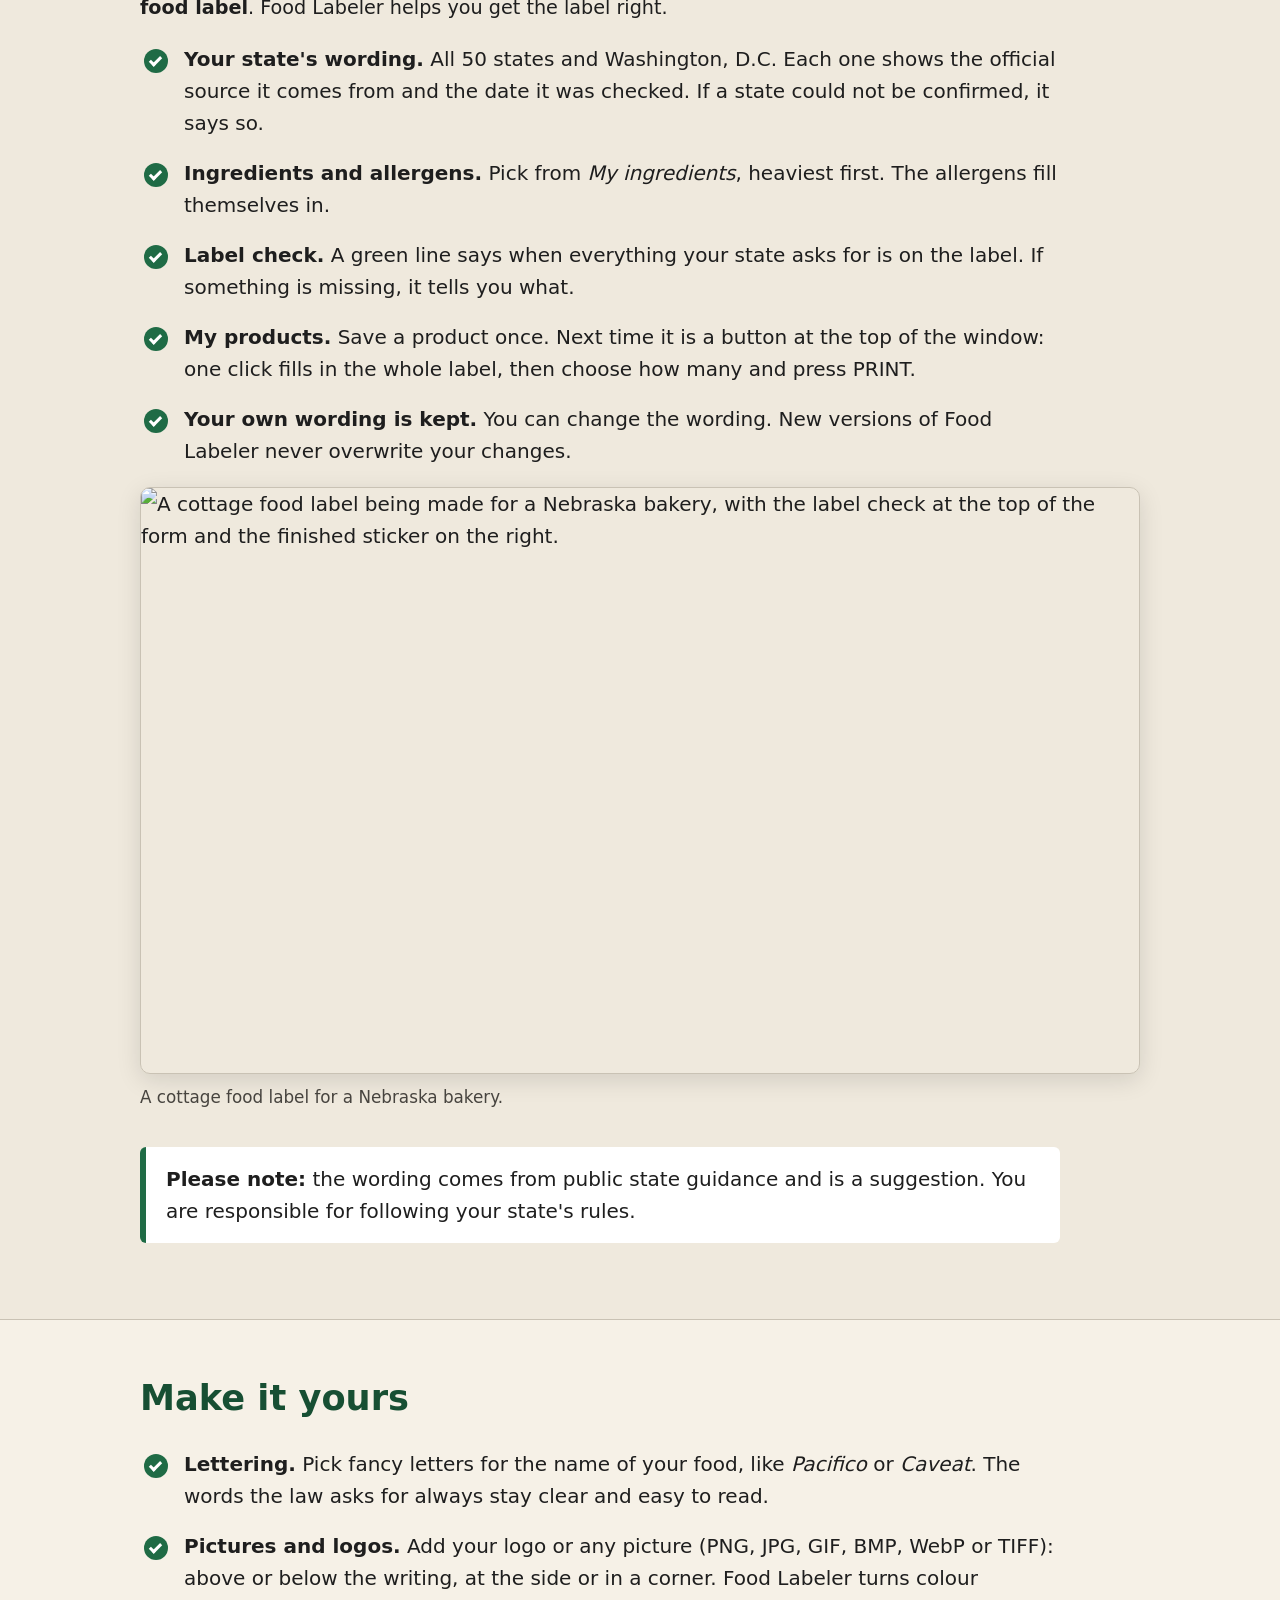
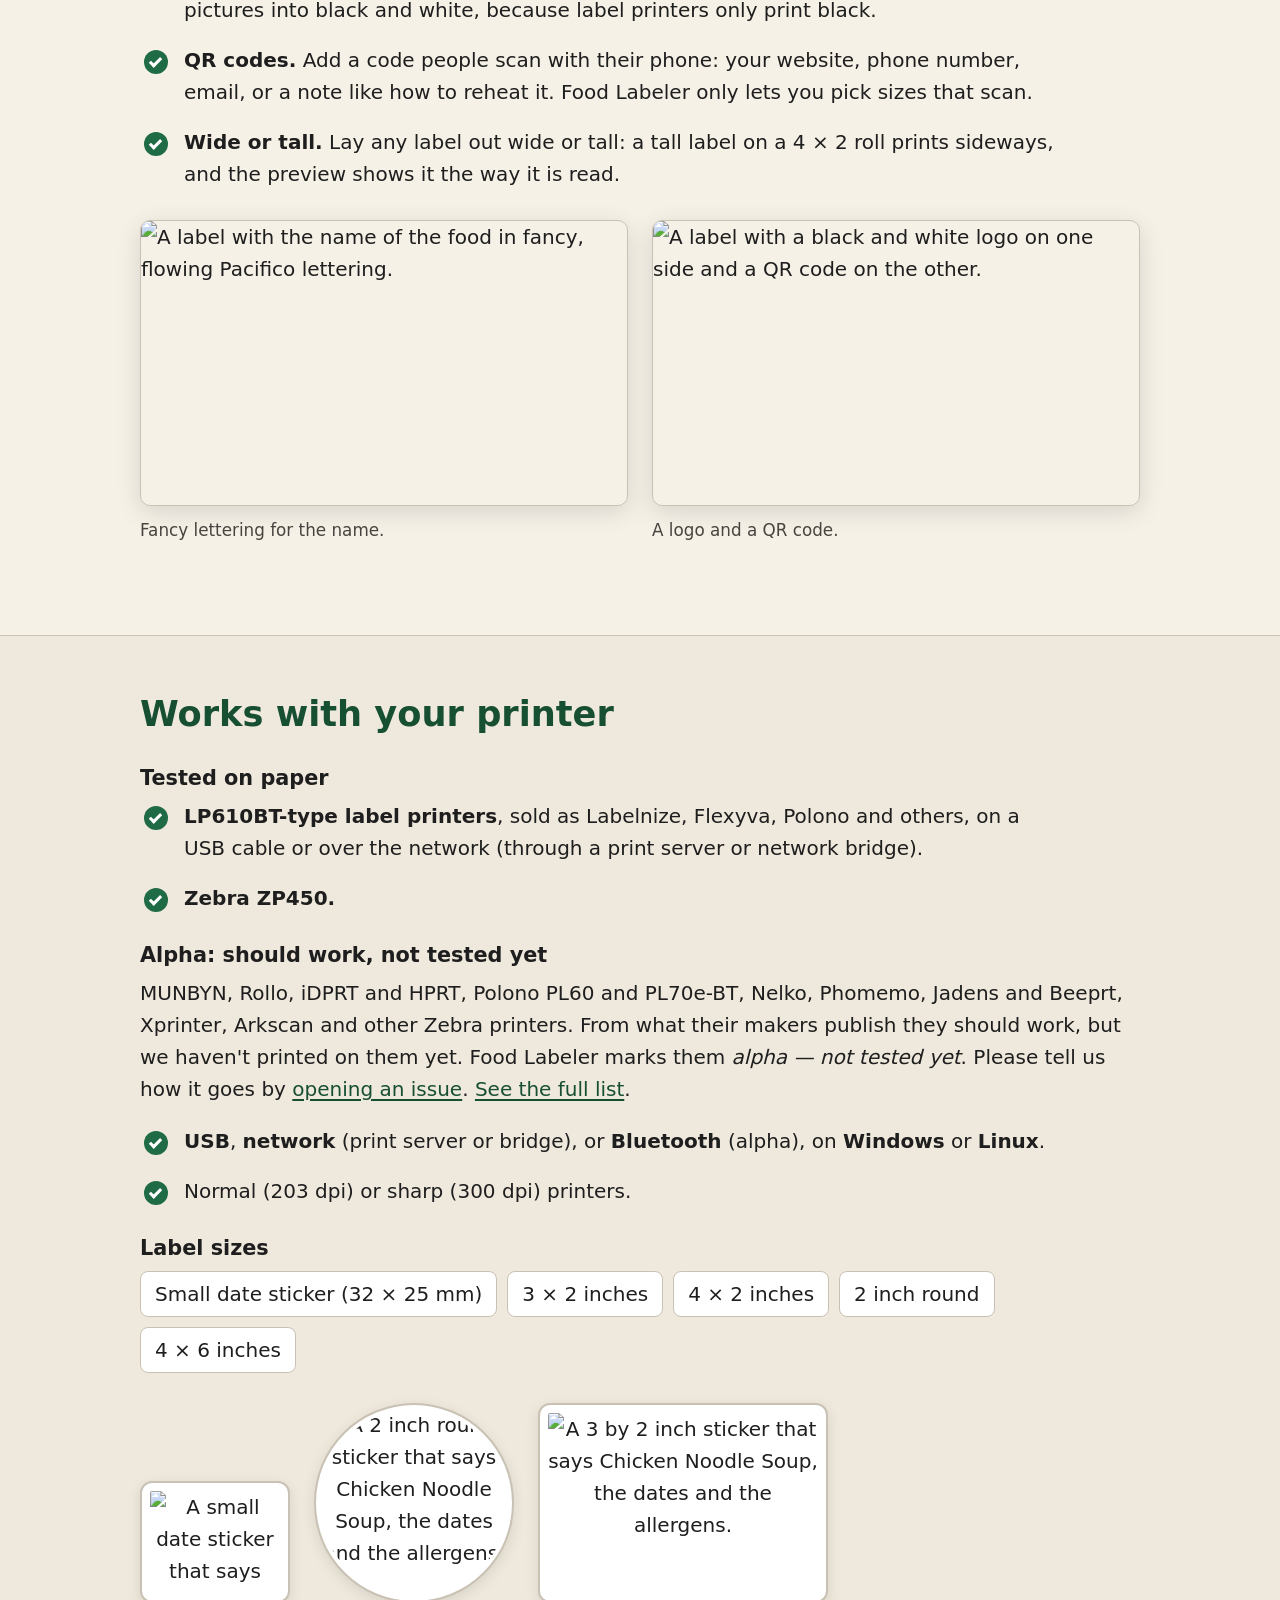
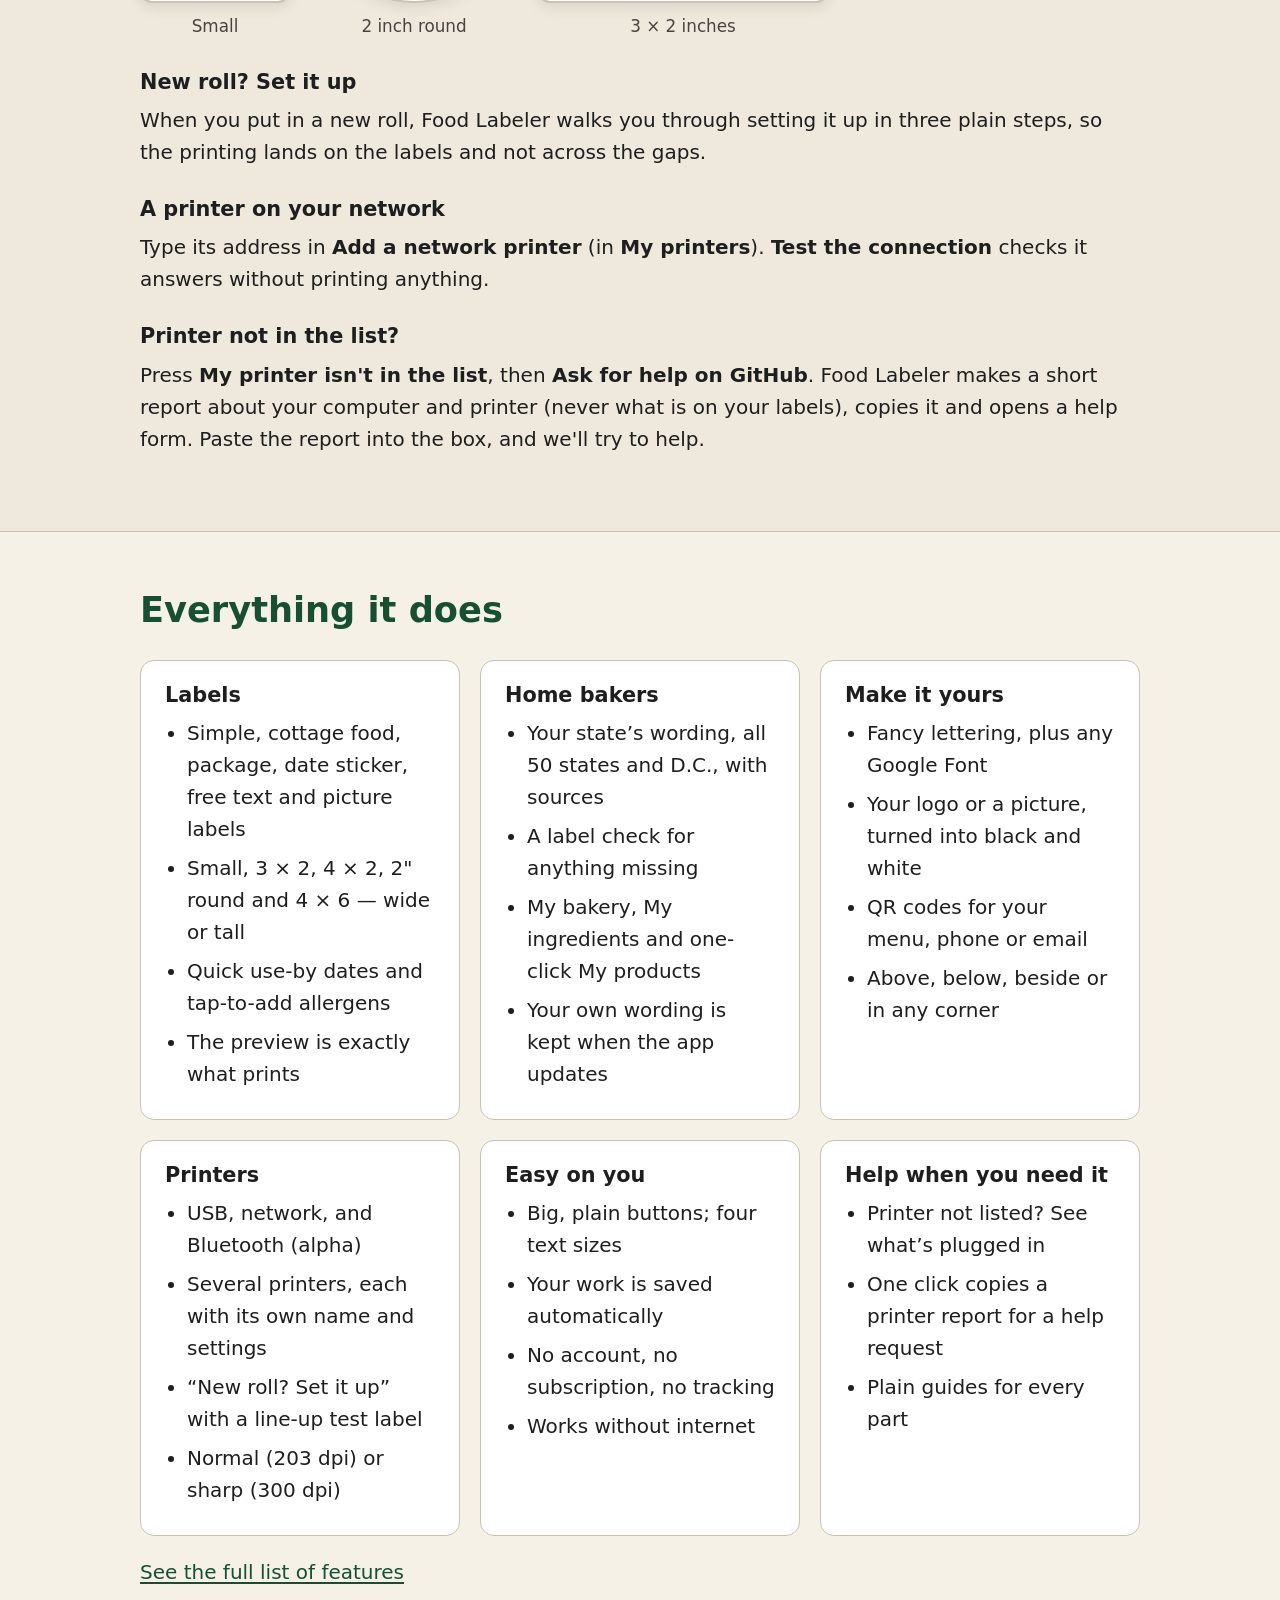
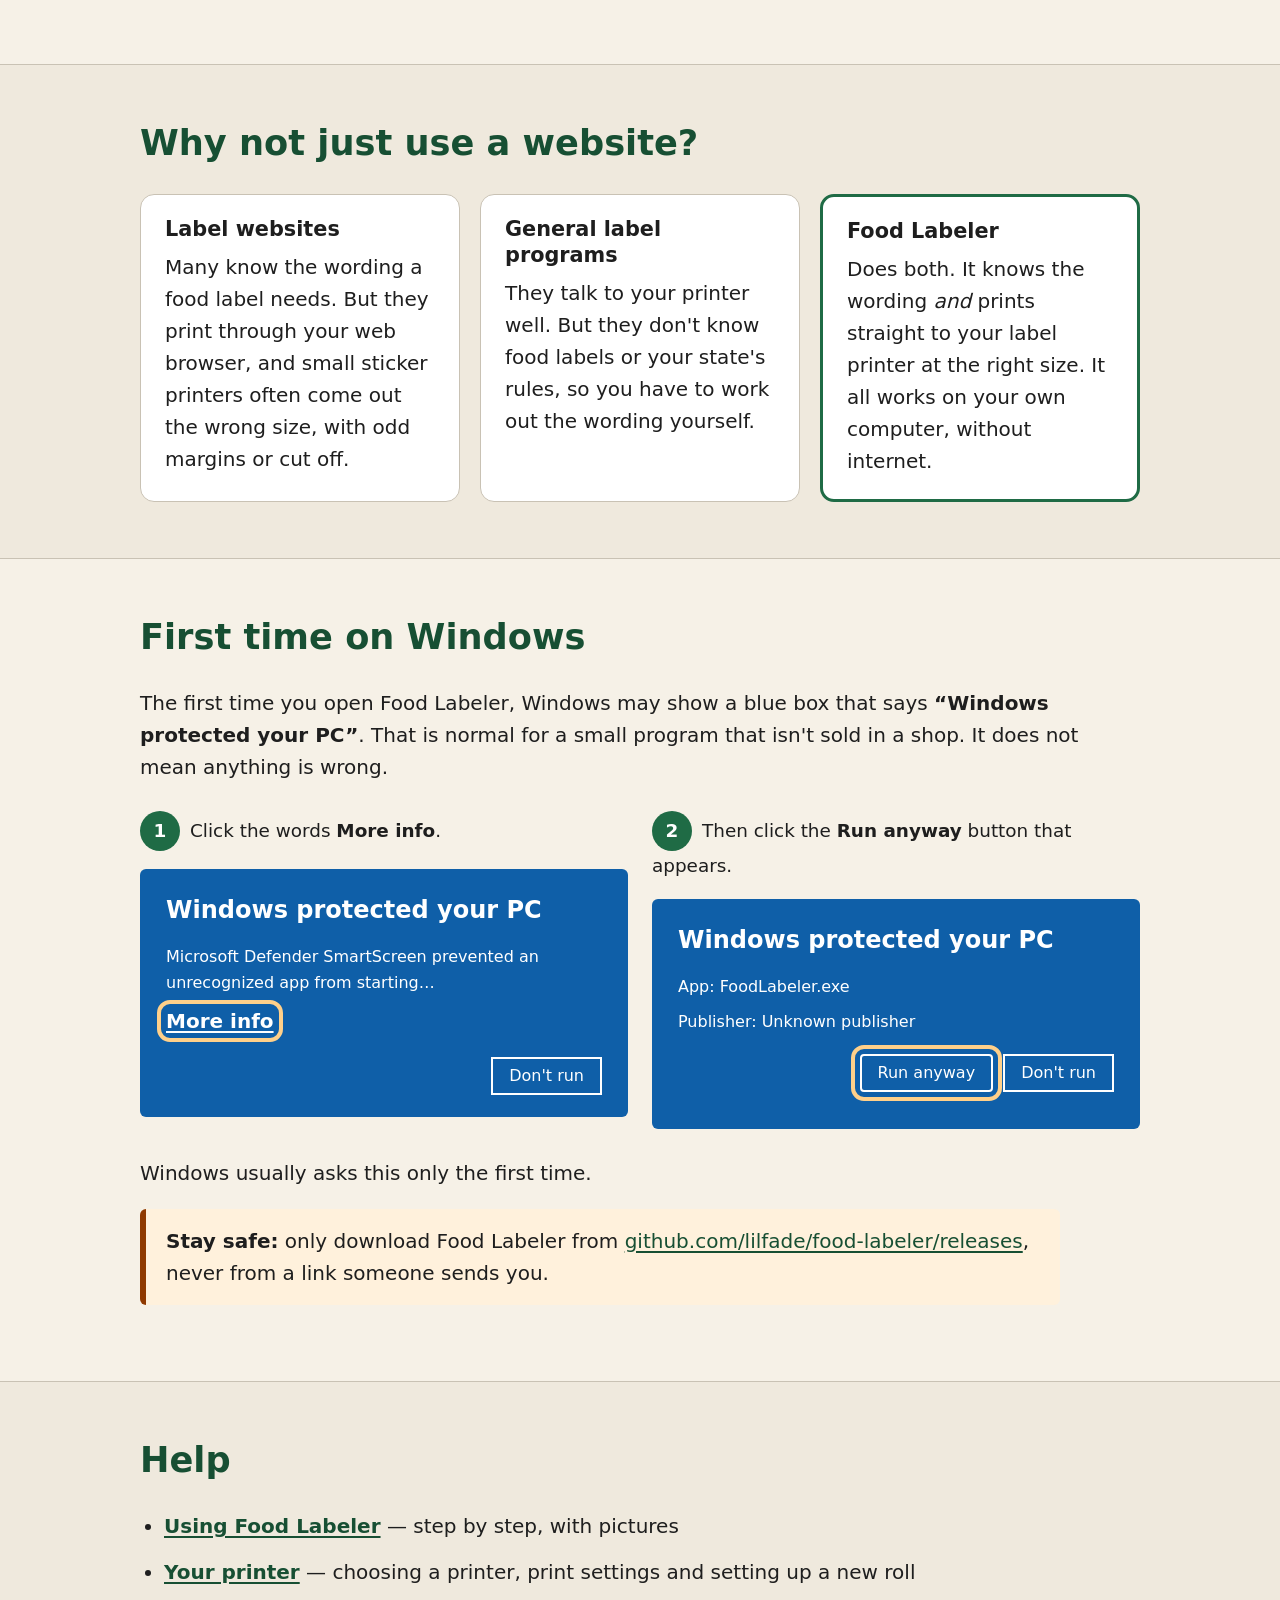
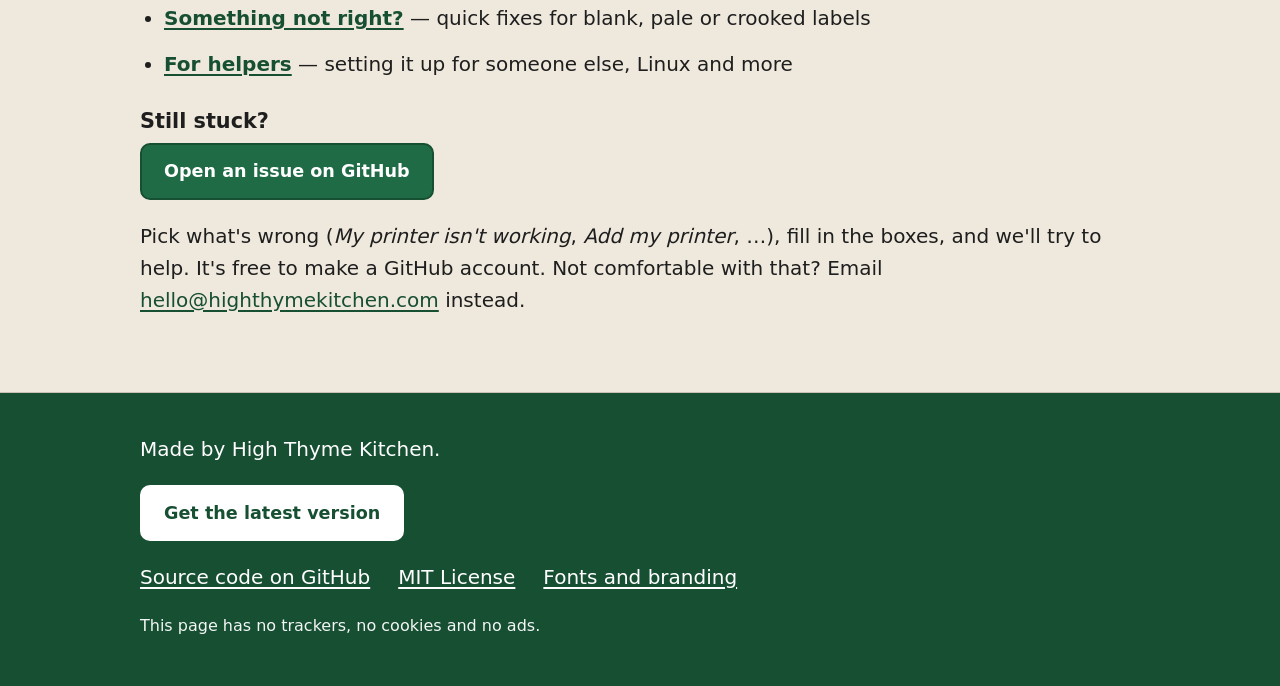
==== commit 4a32a977: "Feature list: docs/features.md, README link and an Everything it does section on the website" ====
--- a/site/index.html
+++ b/site/index.html
@@ -72,6 +72,7 @@
     <li><a href="#bakers">Made for home bakers</a></li>
     <li><a href="#yours">Make it yours</a></li>
     <li><a href="#printer">Works with your printer</a></li>
+    <li><a href="#features">Everything it does</a></li>
     <li><a href="#why">Why not just use a website?</a></li>
     <li><a href="#windows">First time on Windows</a></li>
     <li><a href="#help">Help</a></li>
@@ -251,7 +252,69 @@
   </div>
 </section>
 
-<section id="why" aria-labelledby="why-title">
+<section id="features" aria-labelledby="features-title">
+  <div class="wrap">
+    <h2 id="features-title">Everything it does</h2>
+    <div class="features">
+      <div class="card">
+        <h3>Labels</h3>
+        <ul>
+          <li>Simple, cottage food, package, date sticker, free text and picture labels</li>
+          <li>Small, 3&nbsp;×&nbsp;2, 4&nbsp;×&nbsp;2, 2&quot; round and 4&nbsp;×&nbsp;6 &mdash; wide or tall</li>
+          <li>Quick use-by dates and tap-to-add allergens</li>
+          <li>The preview is exactly what prints</li>
+        </ul>
+      </div>
+      <div class="card">
+        <h3>Home bakers</h3>
+        <ul>
+          <li>Your state&rsquo;s wording, all 50 states and D.C., with sources</li>
+          <li>A label check for anything missing</li>
+          <li>My bakery, My ingredients and one-click My products</li>
+          <li>Your own wording is kept when the app updates</li>
+        </ul>
+      </div>
+      <div class="card">
+        <h3>Make it yours</h3>
+        <ul>
+          <li>Fancy lettering, plus any Google Font</li>
+          <li>Your logo or a picture, turned into black and white</li>
+          <li>QR codes for your menu, phone or email</li>
+          <li>Above, below, beside or in any corner</li>
+        </ul>
+      </div>
+      <div class="card">
+        <h3>Printers</h3>
+        <ul>
+          <li>USB, network, and Bluetooth (alpha)</li>
+          <li>Several printers, each with its own name and settings</li>
+          <li>&ldquo;New roll? Set it up&rdquo; with a line-up test label</li>
+          <li>Normal (203&nbsp;dpi) or sharp (300&nbsp;dpi)</li>
+        </ul>
+      </div>
+      <div class="card">
+        <h3>Easy on you</h3>
+        <ul>
+          <li>Big, plain buttons; four text sizes</li>
+          <li>Your work is saved automatically</li>
+          <li>No account, no subscription, no tracking</li>
+          <li>Works without internet</li>
+        </ul>
+      </div>
+      <div class="card">
+        <h3>Help when you need it</h3>
+        <ul>
+          <li>Printer not listed? See what&rsquo;s plugged in</li>
+          <li>One click copies a printer report for a help request</li>
+          <li>Plain guides for every part</li>
+        </ul>
+      </div>
+    </div>
+    <p><a href="https://github.com/lilfade/food-labeler/blob/main/docs/features.md">See the full list of features</a></p>
+  </div>
+</section>
+
+<section id="why" class="band" aria-labelledby="why-title">
   <div class="wrap">
     <h2 id="why-title">Why not just use a website?</h2>
     <div class="compare">
@@ -274,7 +337,7 @@
   </div>
 </section>
 
-<section id="windows" class="band" aria-labelledby="windows-title">
+<section id="windows" aria-labelledby="windows-title">
   <div class="wrap">
     <h2 id="windows-title">First time on Windows</h2>
     <p>The first time you open Food Labeler, Windows may show a blue box that says
@@ -307,7 +370,7 @@
   </div>
 </section>
 
-<section id="help" aria-labelledby="help-title">
+<section id="help" class="band" aria-labelledby="help-title">
   <div class="wrap">
     <h2 id="help-title">Help</h2>
     <ul class="links">
--- a/site/style.css
+++ b/site/style.css
@@ -210,6 +210,9 @@
 .samples img { margin: 0 auto; }
 
 .compare { display: grid; grid-template-columns: repeat(3, 1fr); gap: 20px; }
+.features { display: grid; grid-template-columns: repeat(3, 1fr); gap: 20px; margin-bottom: 1em; }
+.features ul { margin: 0; padding-left: 1.1em; }
+.features li { margin: .35em 0; }
 .card { background: var(--panel); border: 1px solid var(--border); border-radius: 14px; padding: 22px 24px; }
 .card h3 { margin-top: 0; }
 .card p { margin: 0; }
@@ -258,7 +261,7 @@
   body { font-size: 19px; }
   .wrap { padding: 0 16px; }
   .hero { padding-top: 32px; }
-  .steps, .compare, .pair, .ss-steps { grid-template-columns: 1fr; }
+  .steps, .compare, .pair, .ss-steps, .features { grid-template-columns: 1fr; }
   .button { display: block; text-align: center; width: 100%; }
   .foot .button { display: inline-block; width: auto; }
   .brand img { width: 52px; height: 52px; }
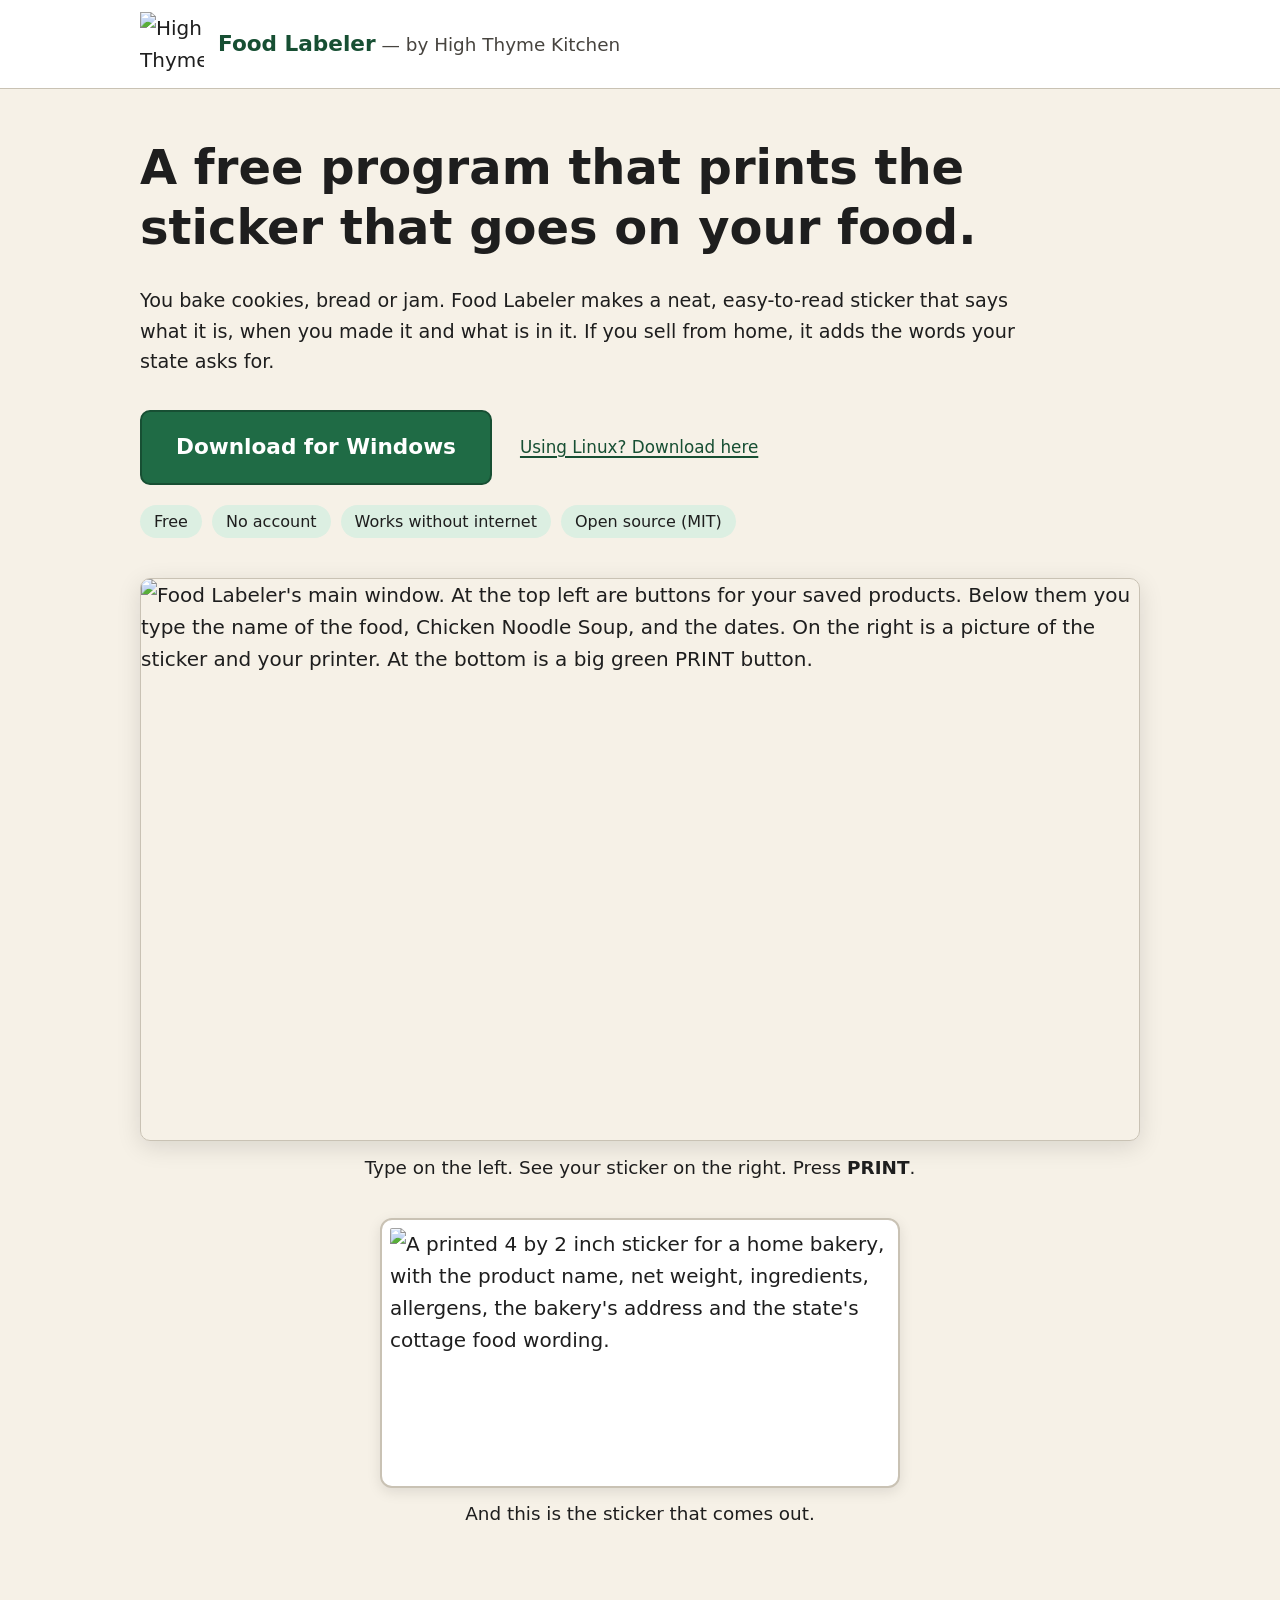
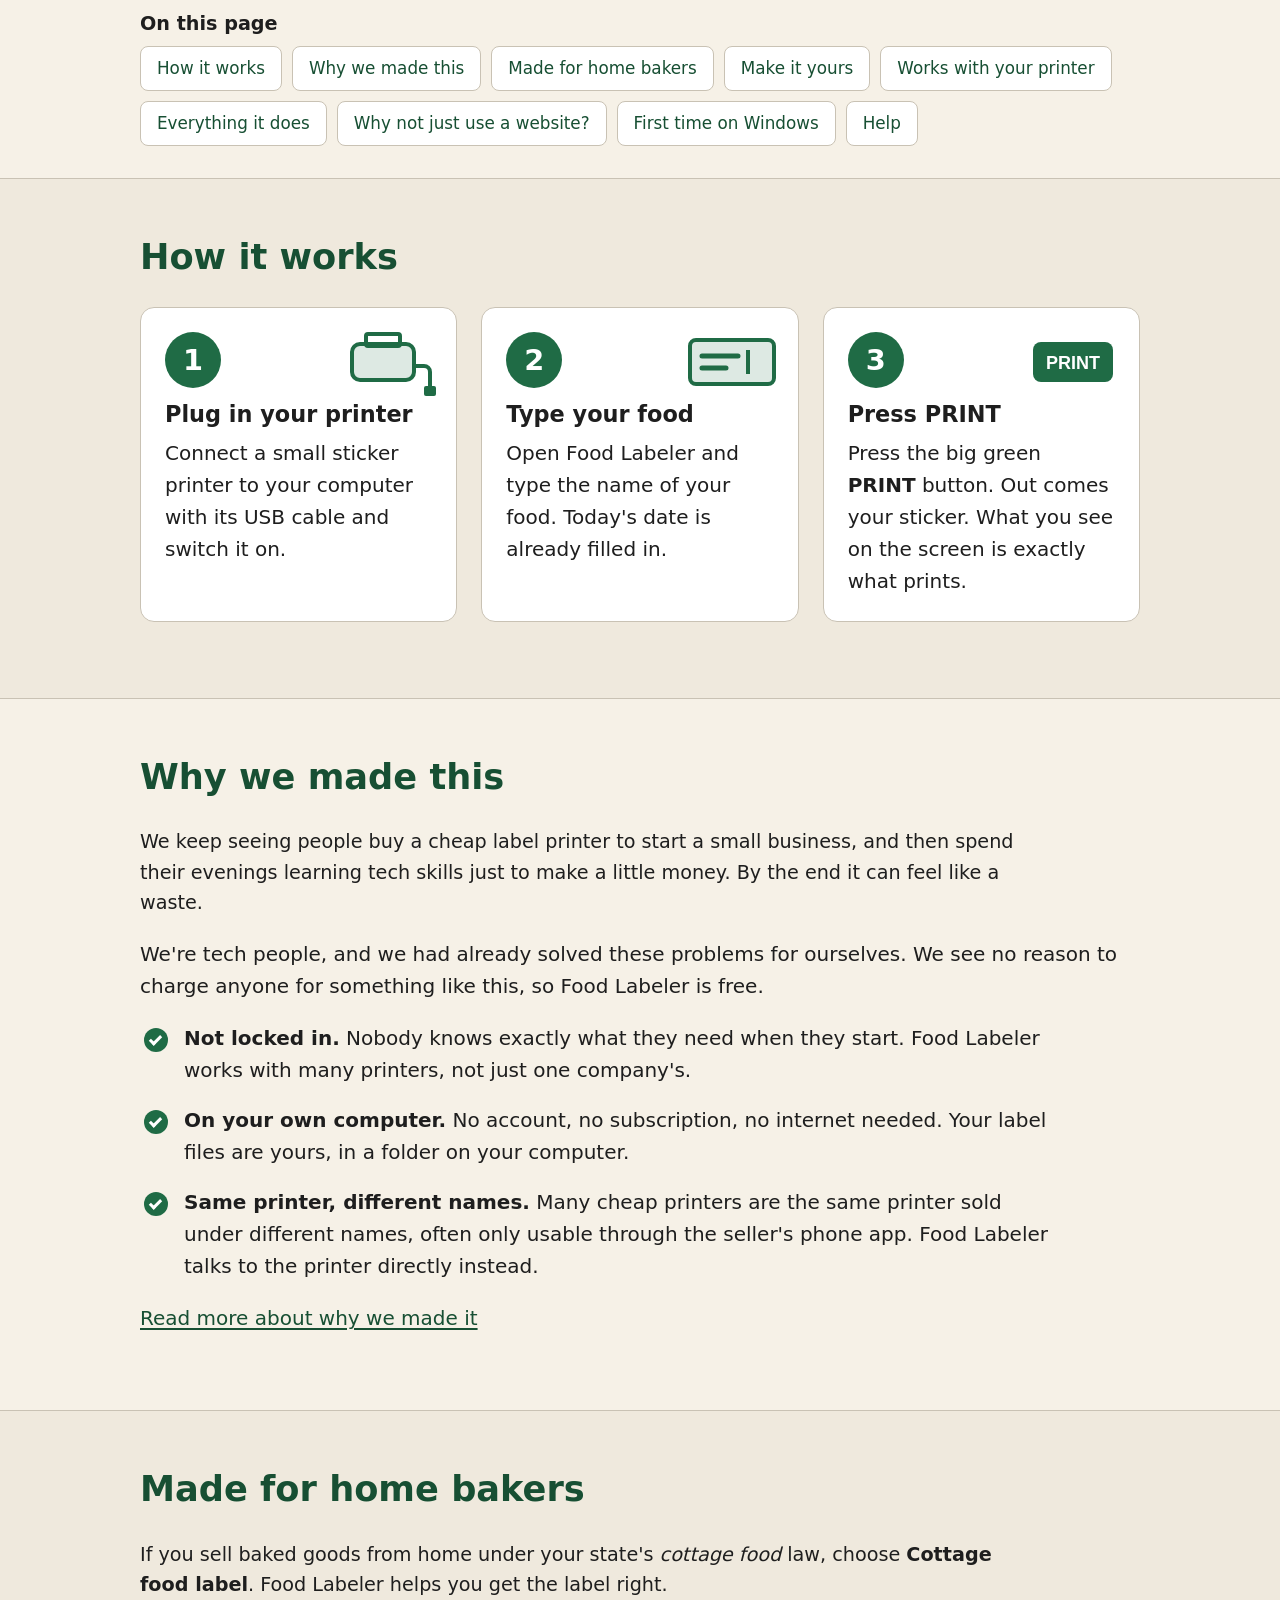
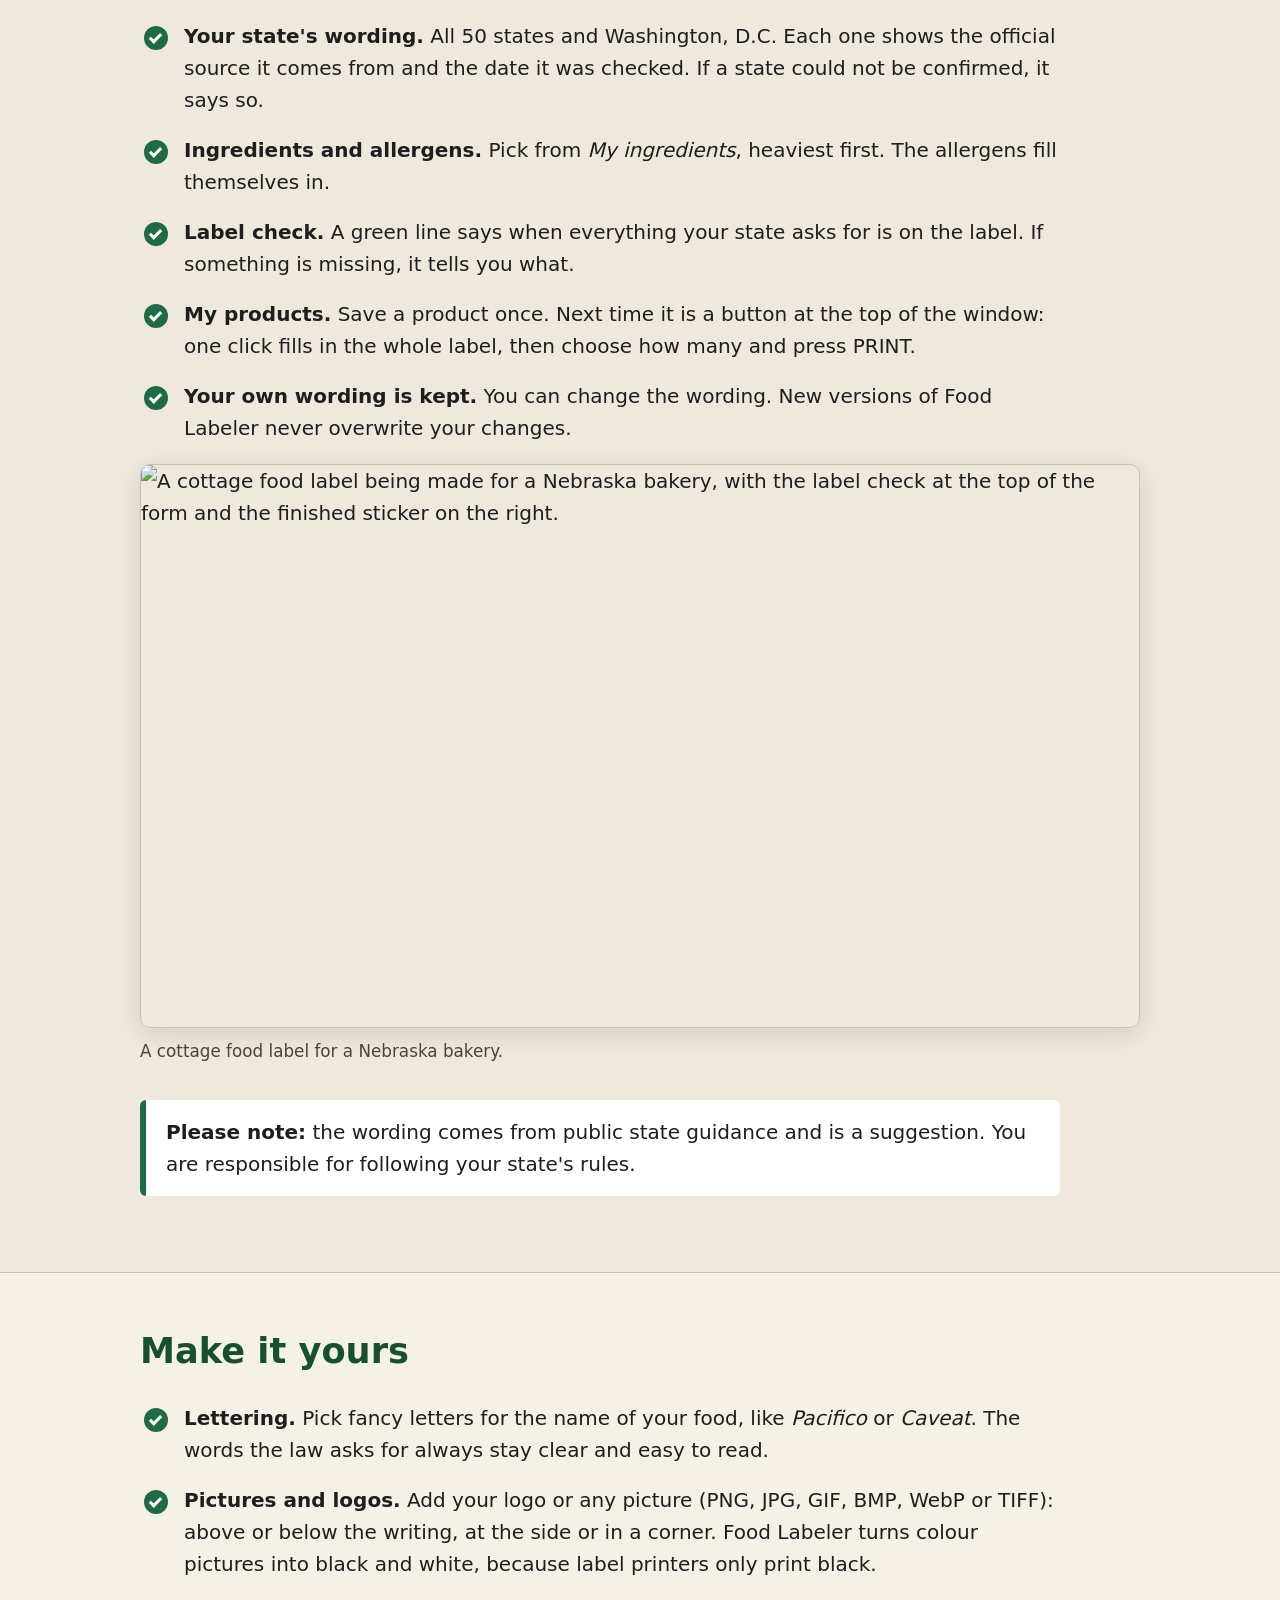
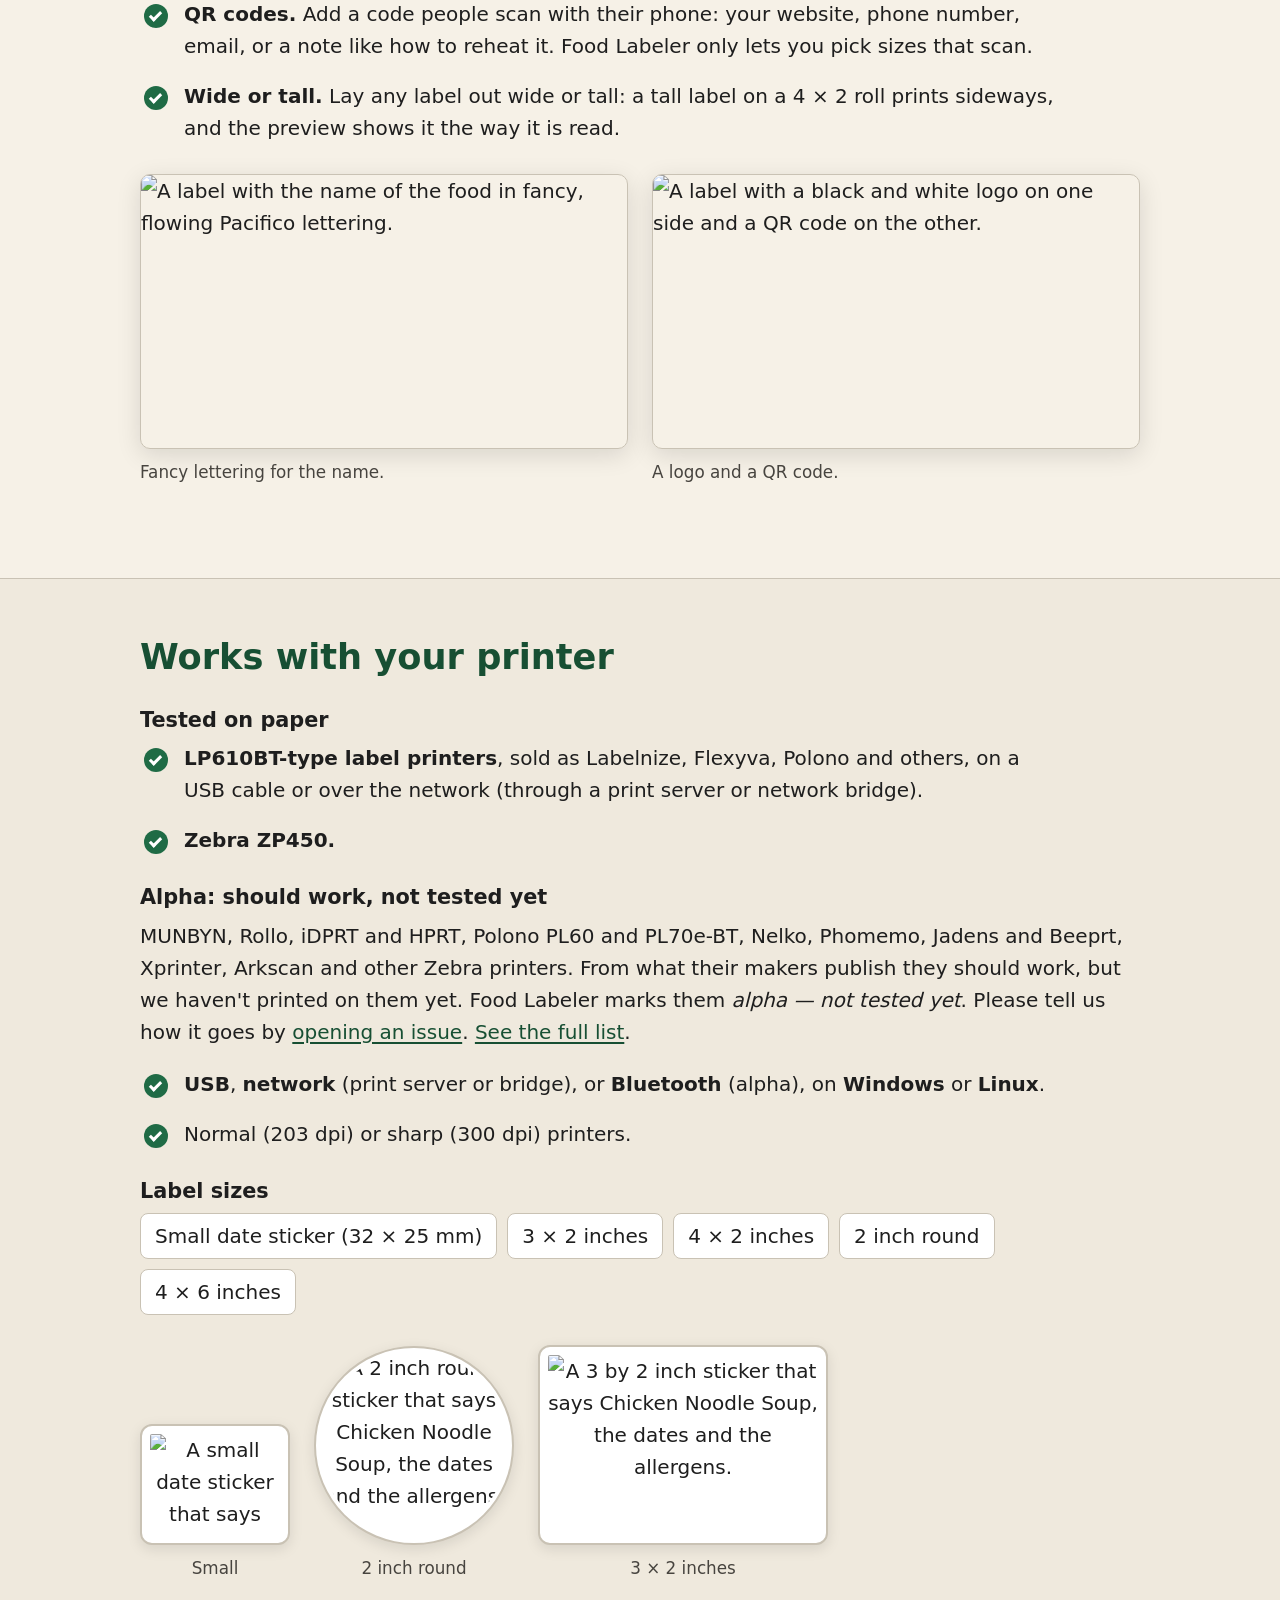
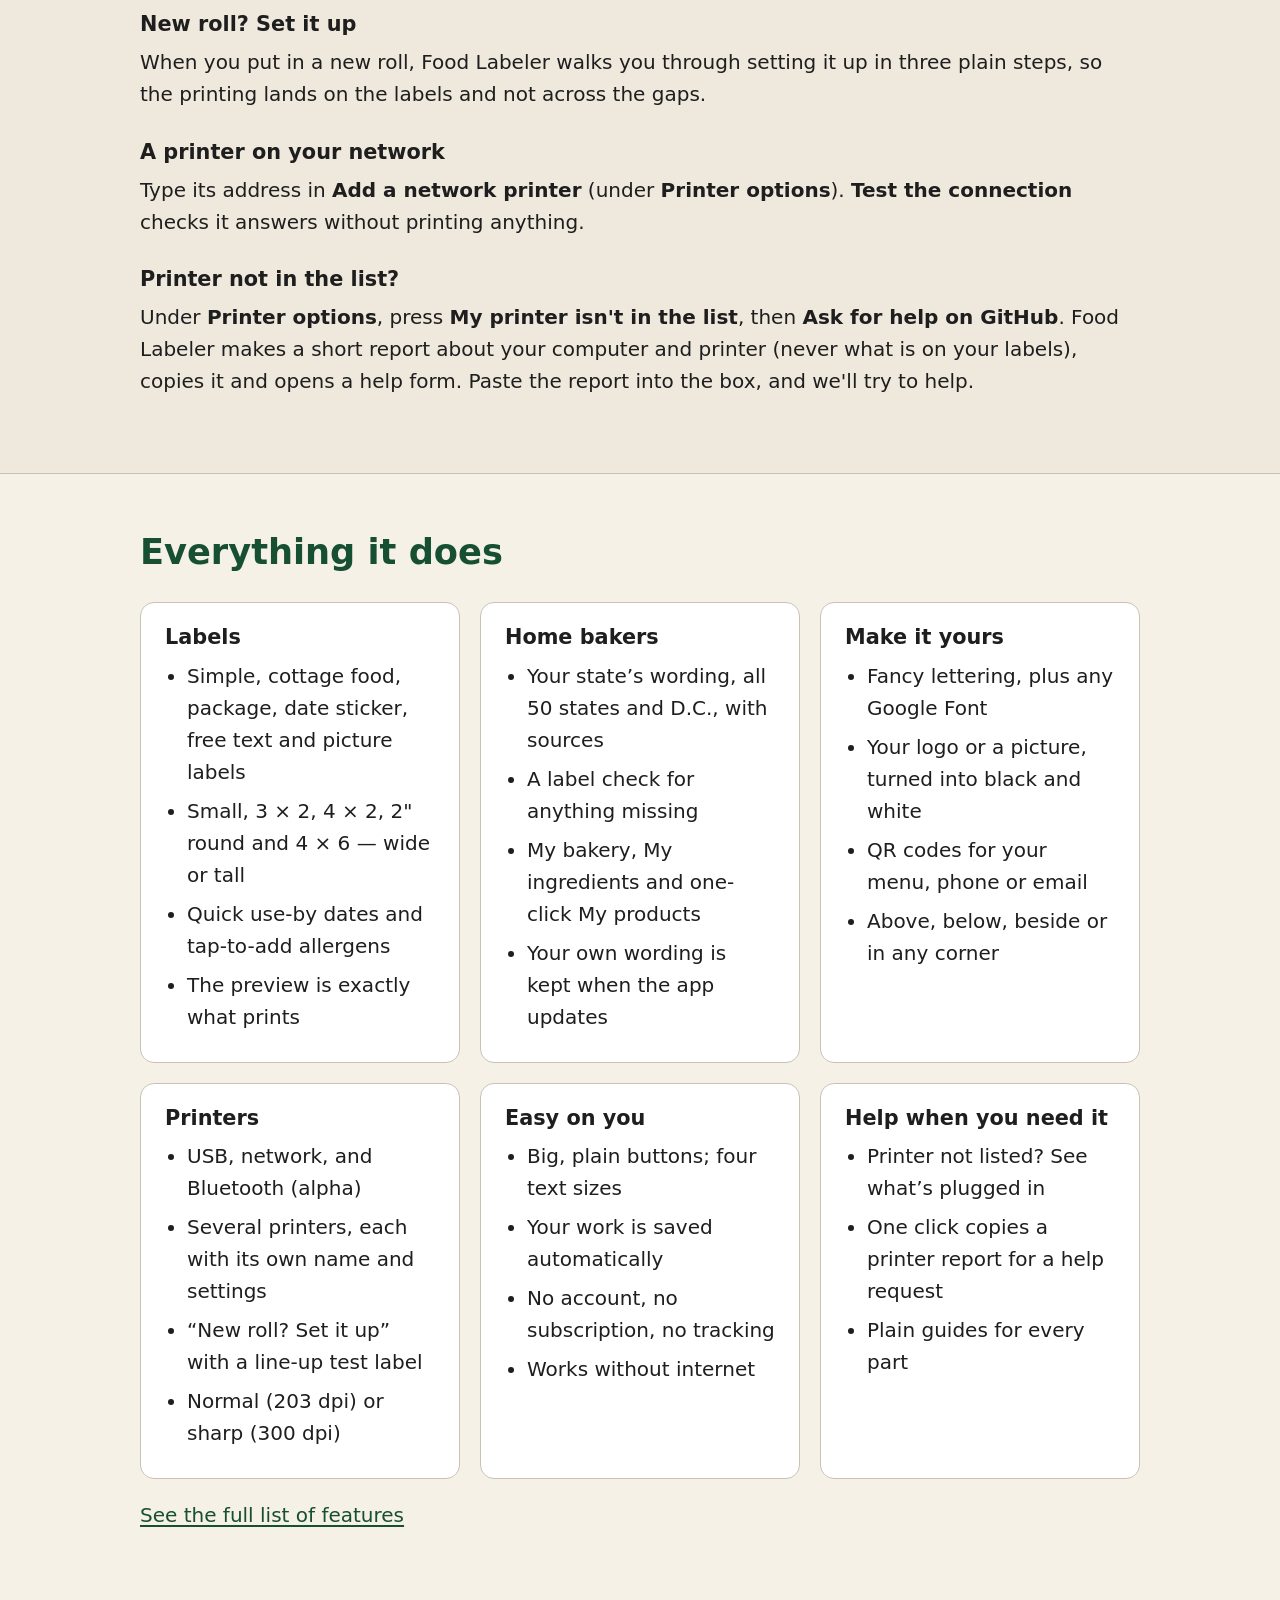
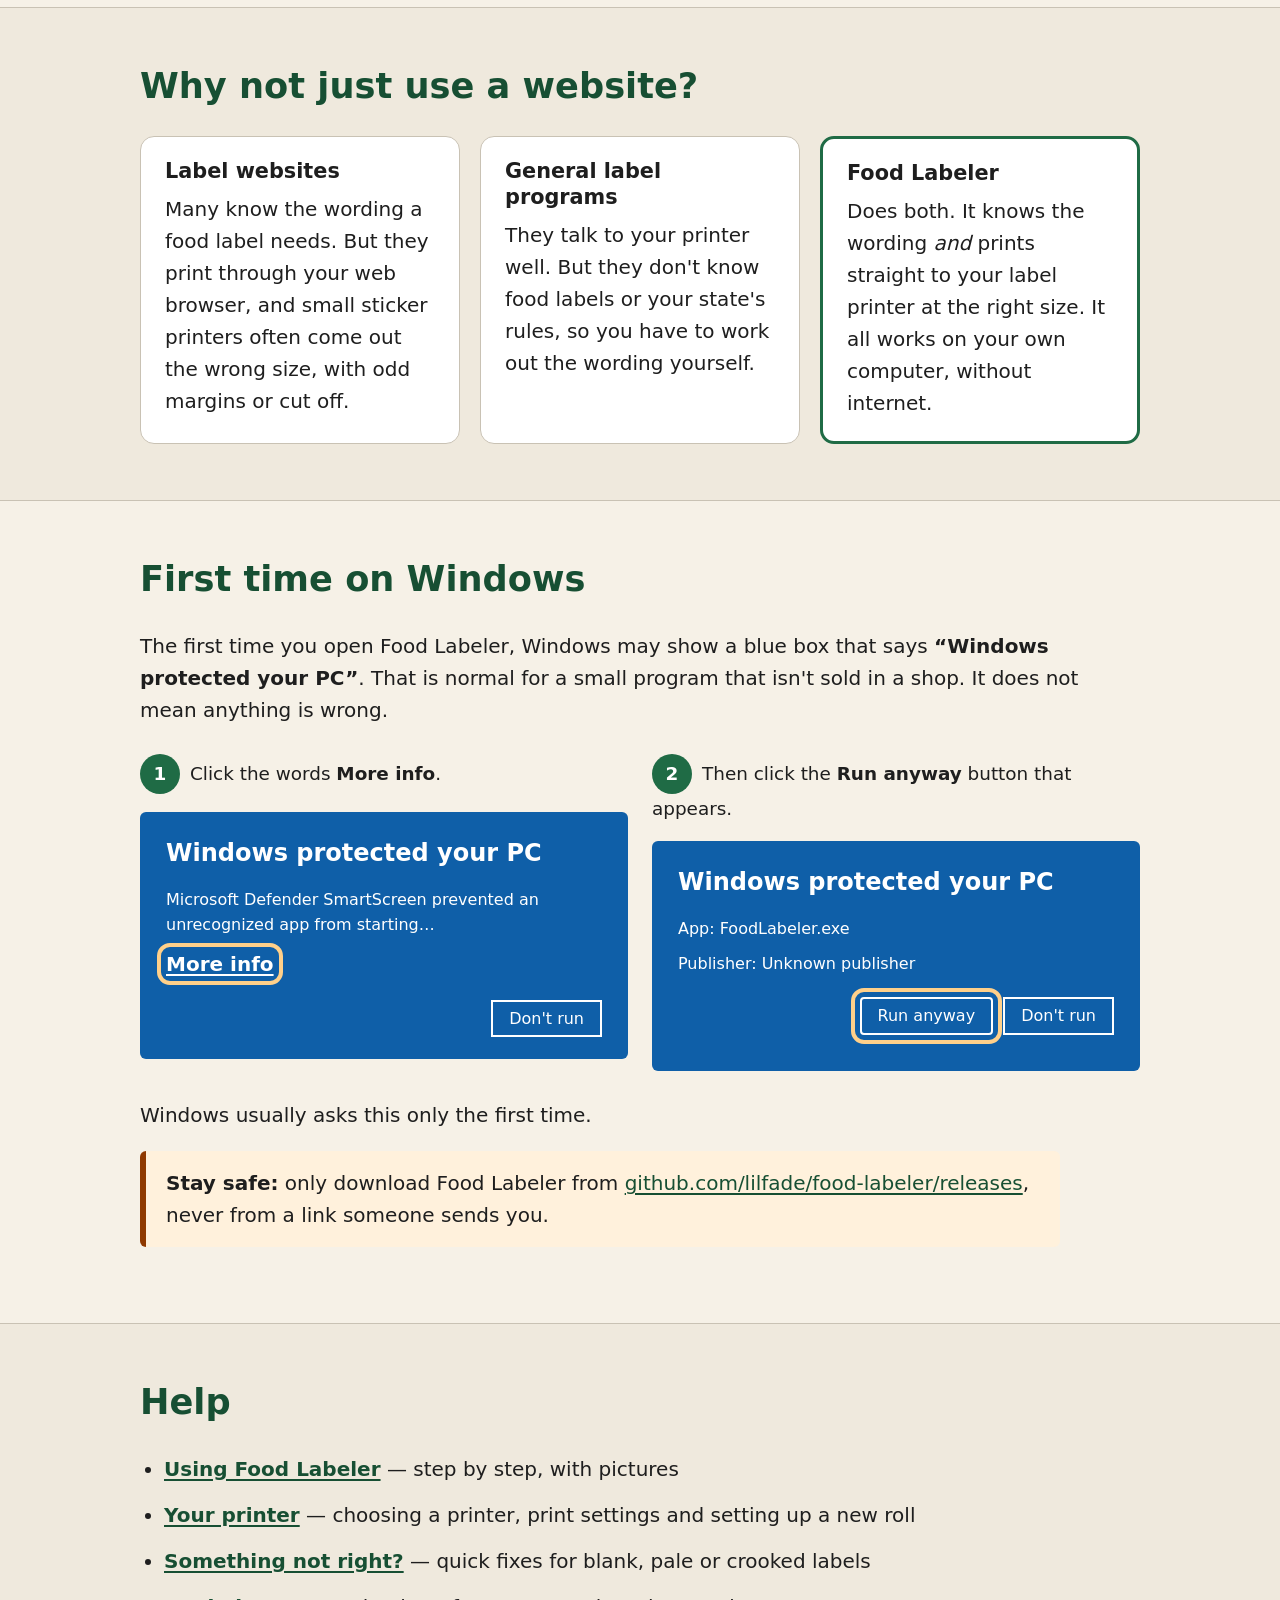
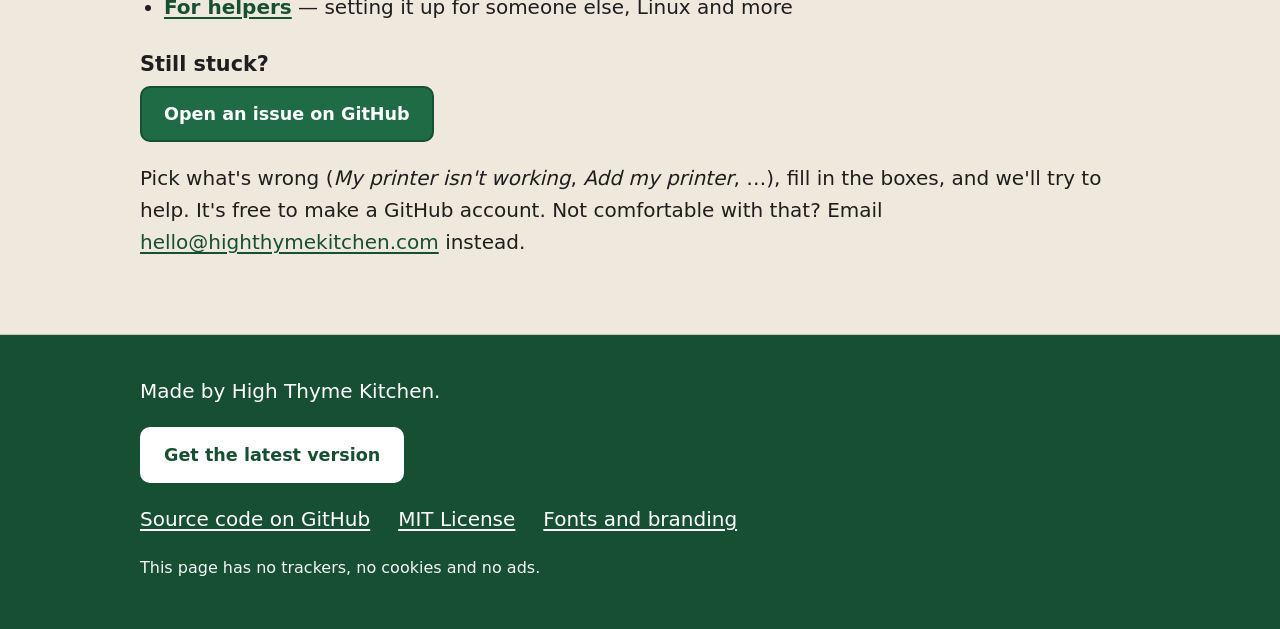
==== commit 65e08b4f: "Docs and screenshots: match the current app Regenerate every screenshot the docs and website use at " ====
--- a/site/index.html
+++ b/site/index.html
@@ -15,9 +15,9 @@
 <meta property="og:description" content="A free program for home bakers. Type your food, press PRINT, and out comes a neat label with your state's cottage food wording, ingredients and allergens.">
 <meta property="og:url" content="https://lilfade.github.io/food-labeler/">
 <meta property="og:image" content="https://lilfade.github.io/food-labeler/img/screenshot.png">
-<meta property="og:image:width" content="1366">
-<meta property="og:image:height" content="800">
-<meta property="og:image:alt" content="Food Labeler's main window: type on the left, see the sticker on the right, and a big green PRINT button.">
+<meta property="og:image:width" content="1280">
+<meta property="og:image:height" content="720">
+<meta property="og:image:alt" content="Food Labeler's main window: your products and the form on the left, the sticker on the right, and a big green PRINT button.">
 <meta name="twitter:card" content="summary_large_image">
 <link rel="icon" type="image/png" sizes="32x32" href="img/icon-32.png">
 <link rel="apple-touch-icon" href="img/icon.png">
@@ -52,8 +52,8 @@
       <li>Open source (MIT)</li>
     </ul>
     <figure class="shot">
-      <img src="img/screenshot.png" width="1366" height="800"
-           alt="Food Labeler's main window. On the left you type the name of the food, Chicken Noodle Soup, and the dates. On the right is a picture of the sticker. At the bottom is a big green PRINT button.">
+      <img src="img/screenshot.png" width="1280" height="720"
+           alt="Food Labeler's main window. At the top left are buttons for your saved products. Below them you type the name of the food, Chicken Noodle Soup, and the dates. On the right is a picture of the sticker and your printer. At the bottom is a big green PRINT button.">
       <figcaption>Type on the left. See your sticker on the right. Press <strong>PRINT</strong>.</figcaption>
     </figure>
     <figure class="sticker-fig">
@@ -156,7 +156,7 @@
         never overwrite your changes.</li>
     </ul>
     <figure class="shot">
-      <img src="img/screenshot-cottage.png" width="1366" height="800" loading="lazy"
+      <img src="img/screenshot-cottage.png" width="1280" height="720" loading="lazy"
            alt="A cottage food label being made for a Nebraska bakery, with the label check at the top of the form and the finished sticker on the right.">
       <figcaption>A cottage food label for a Nebraska bakery.</figcaption>
     </figure>
@@ -181,12 +181,12 @@
     </ul>
     <div class="pair">
       <figure class="shot">
-        <img src="img/screenshot-fancy-name.png" width="1366" height="800" loading="lazy"
+        <img src="img/screenshot-fancy-name.png" width="1280" height="720" loading="lazy"
              alt="A label with the name of the food in fancy, flowing Pacifico lettering.">
         <figcaption>Fancy lettering for the name.</figcaption>
       </figure>
       <figure class="shot">
-        <img src="img/screenshot-picture-qr.png" width="1366" height="800" loading="lazy"
+        <img src="img/screenshot-picture-qr.png" width="1280" height="720" loading="lazy"
              alt="A label with a black and white logo on one side and a QR code on the other.">
         <figcaption>A logo and a QR code.</figcaption>
       </figure>
@@ -242,10 +242,10 @@
     <p>When you put in a new roll, Food Labeler walks you through setting it up in three
       plain steps, so the printing lands on the labels and not across the gaps.</p>
     <h3>A printer on your network</h3>
-    <p>Type its address in <strong>Add a network printer</strong> (in <strong>My printers</strong>).
+    <p>Type its address in <strong>Add a network printer</strong> (under <strong>Printer options</strong>).
       <strong>Test the connection</strong> checks it answers without printing anything.</p>
     <h3>Printer not in the list?</h3>
-    <p>Press <strong>My printer isn't in the list</strong>, then <strong>Ask for help on
+    <p>Under <strong>Printer options</strong>, press <strong>My printer isn't in the list</strong>, then <strong>Ask for help on
       GitHub</strong>. Food Labeler makes a short report about your computer and printer
       (never what is on your labels), copies it and opens a help form. Paste the report into
       the box, and we'll try to help.</p>
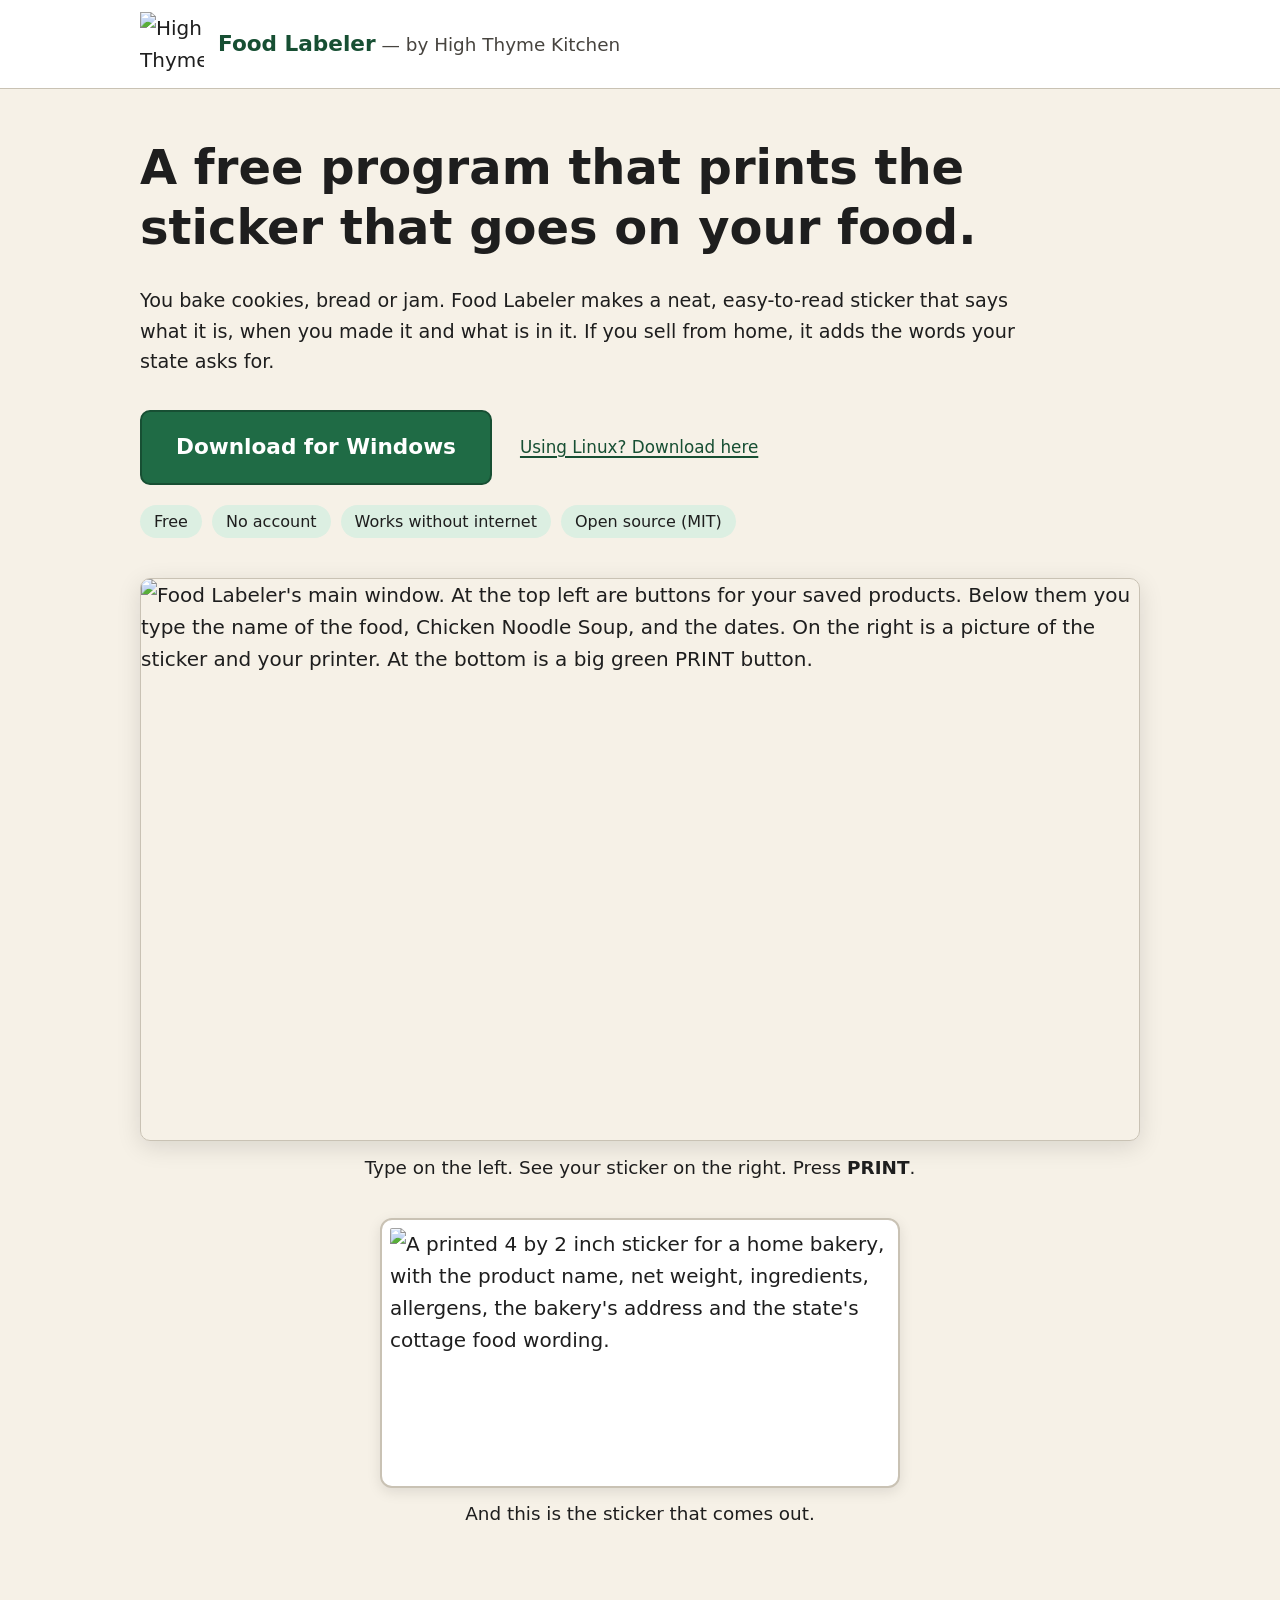
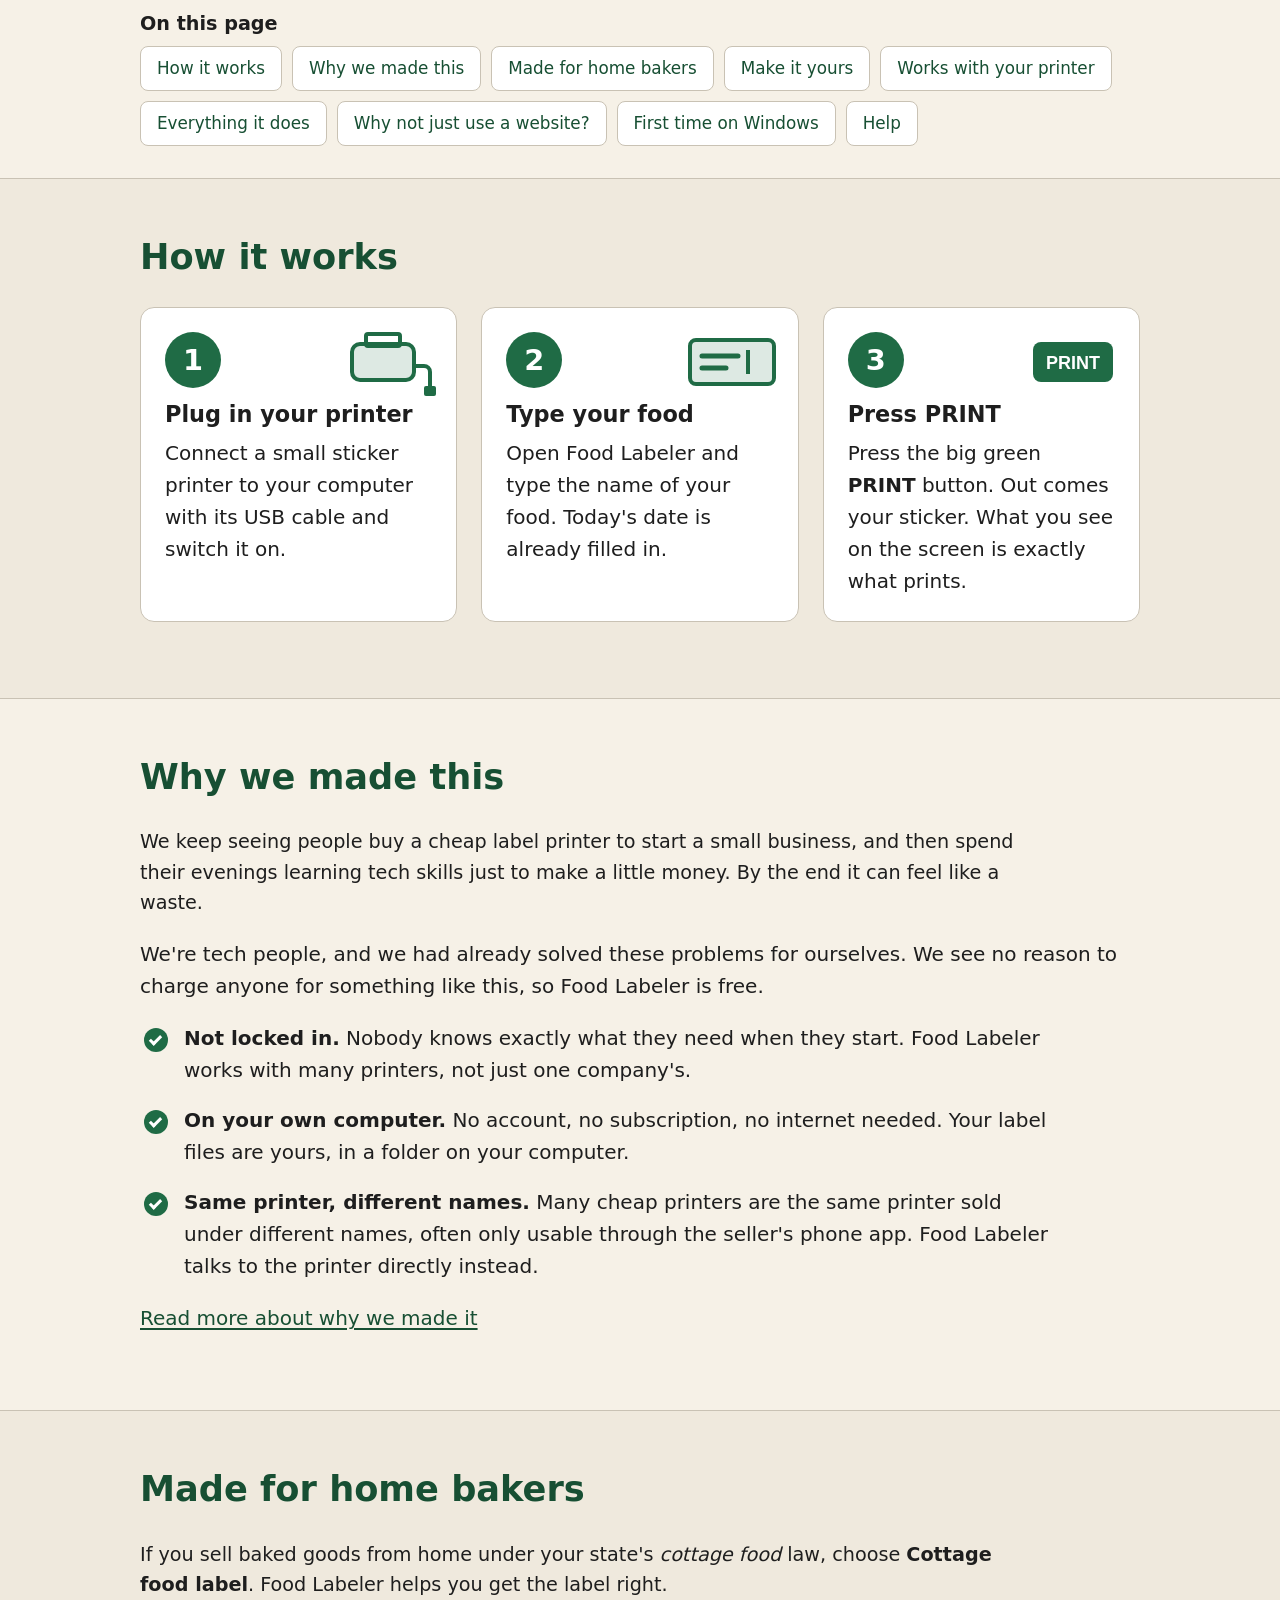
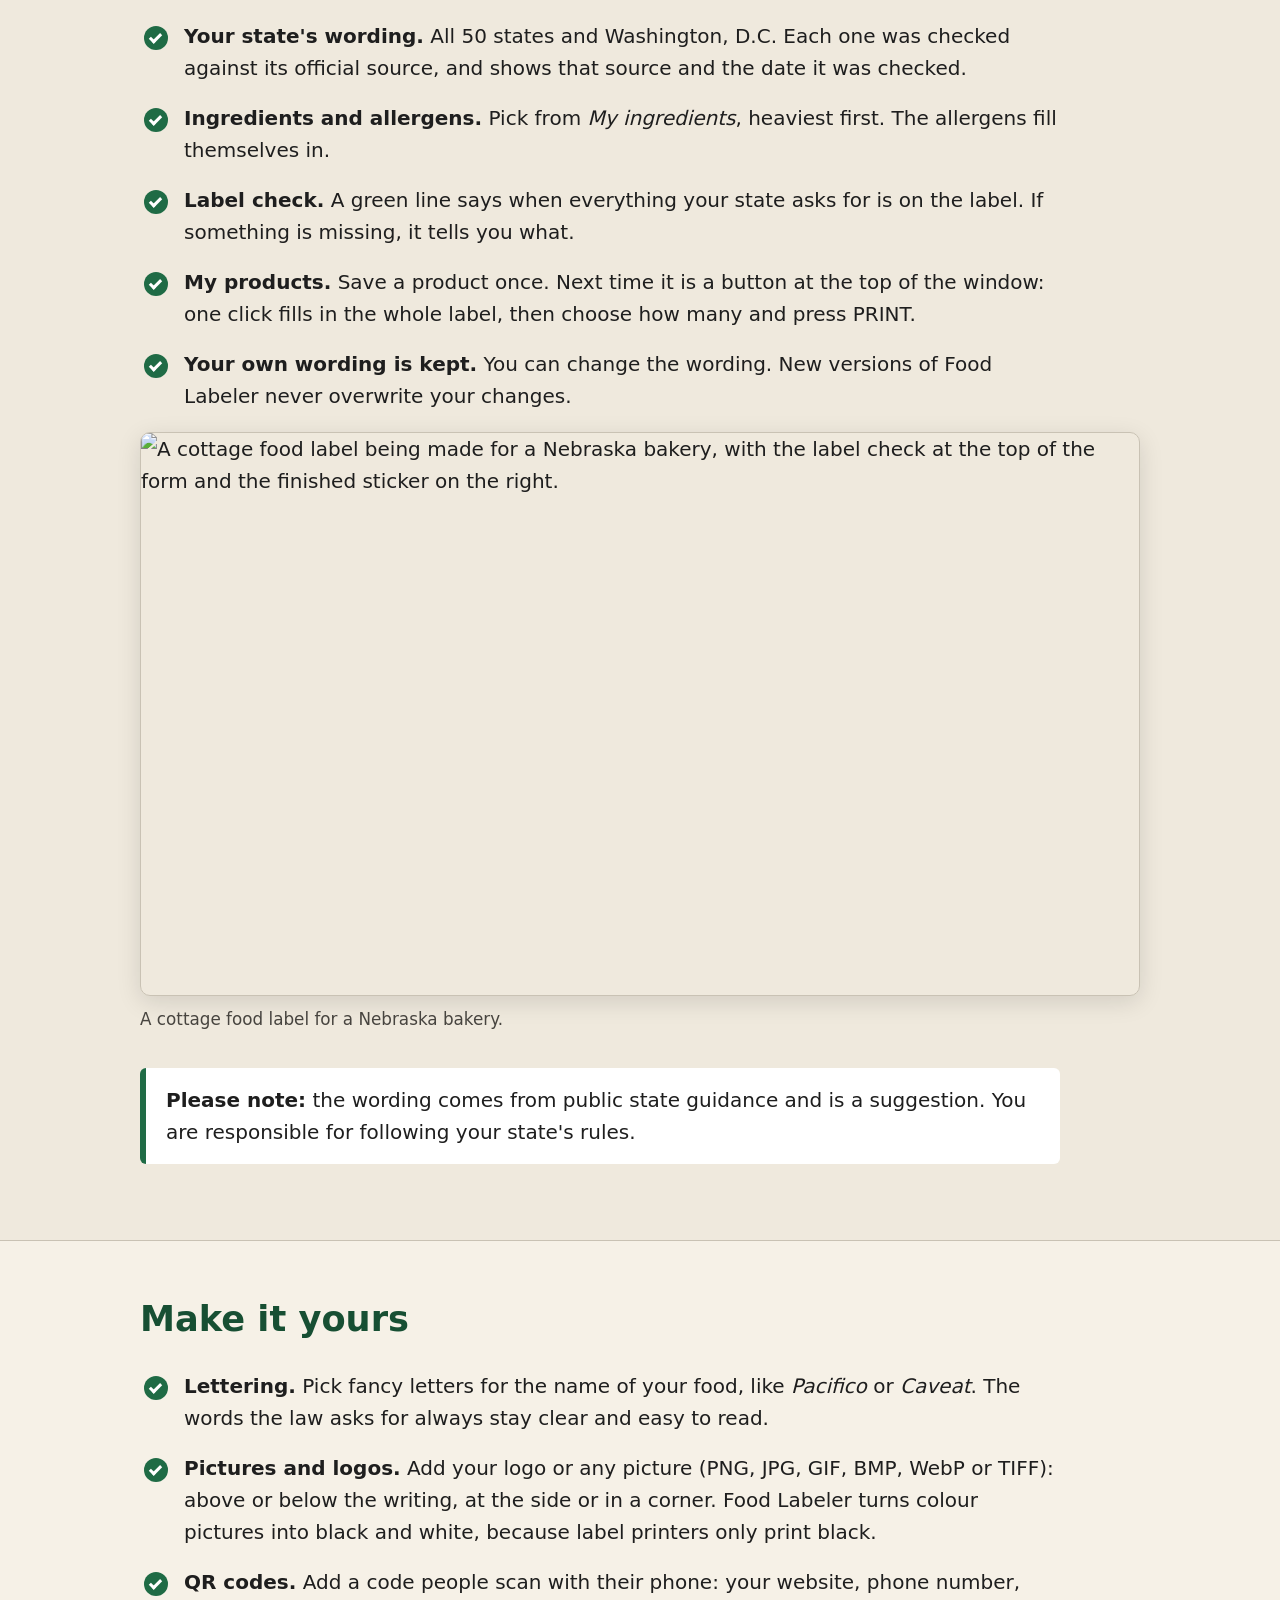
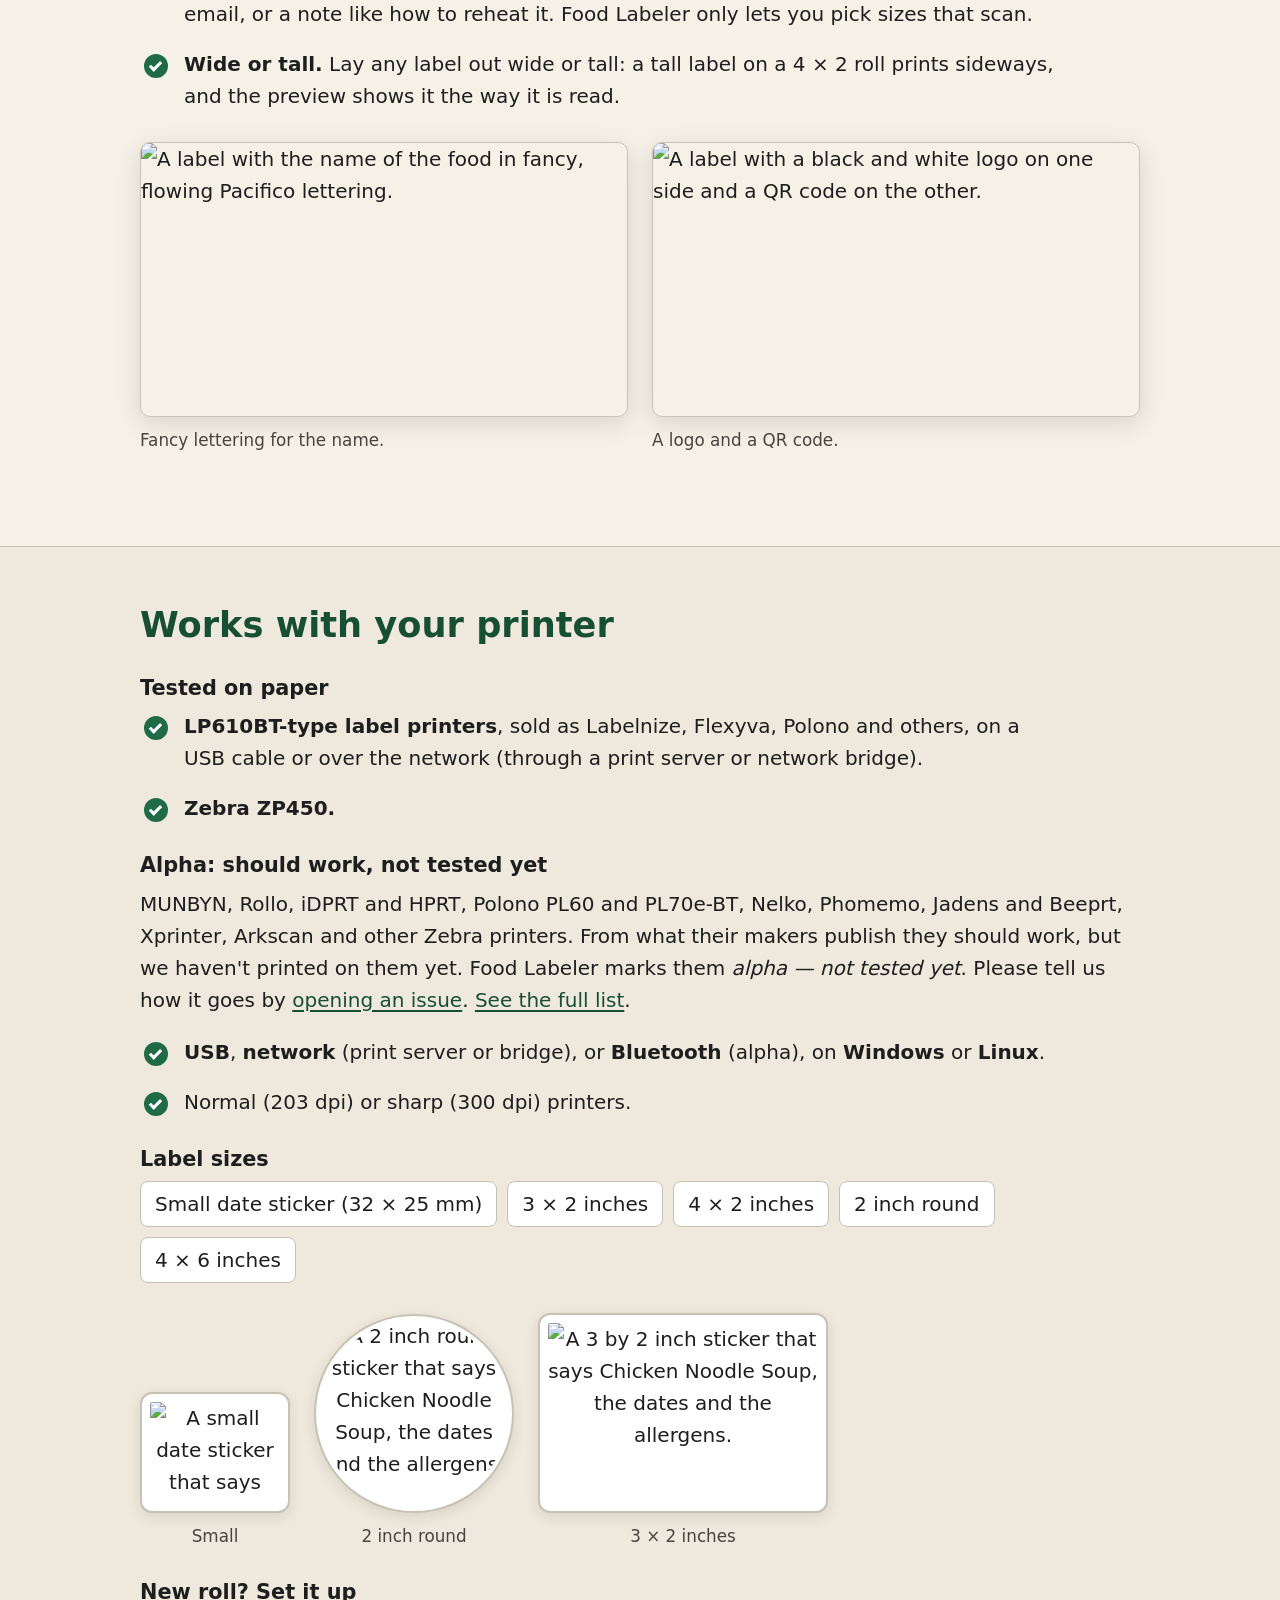
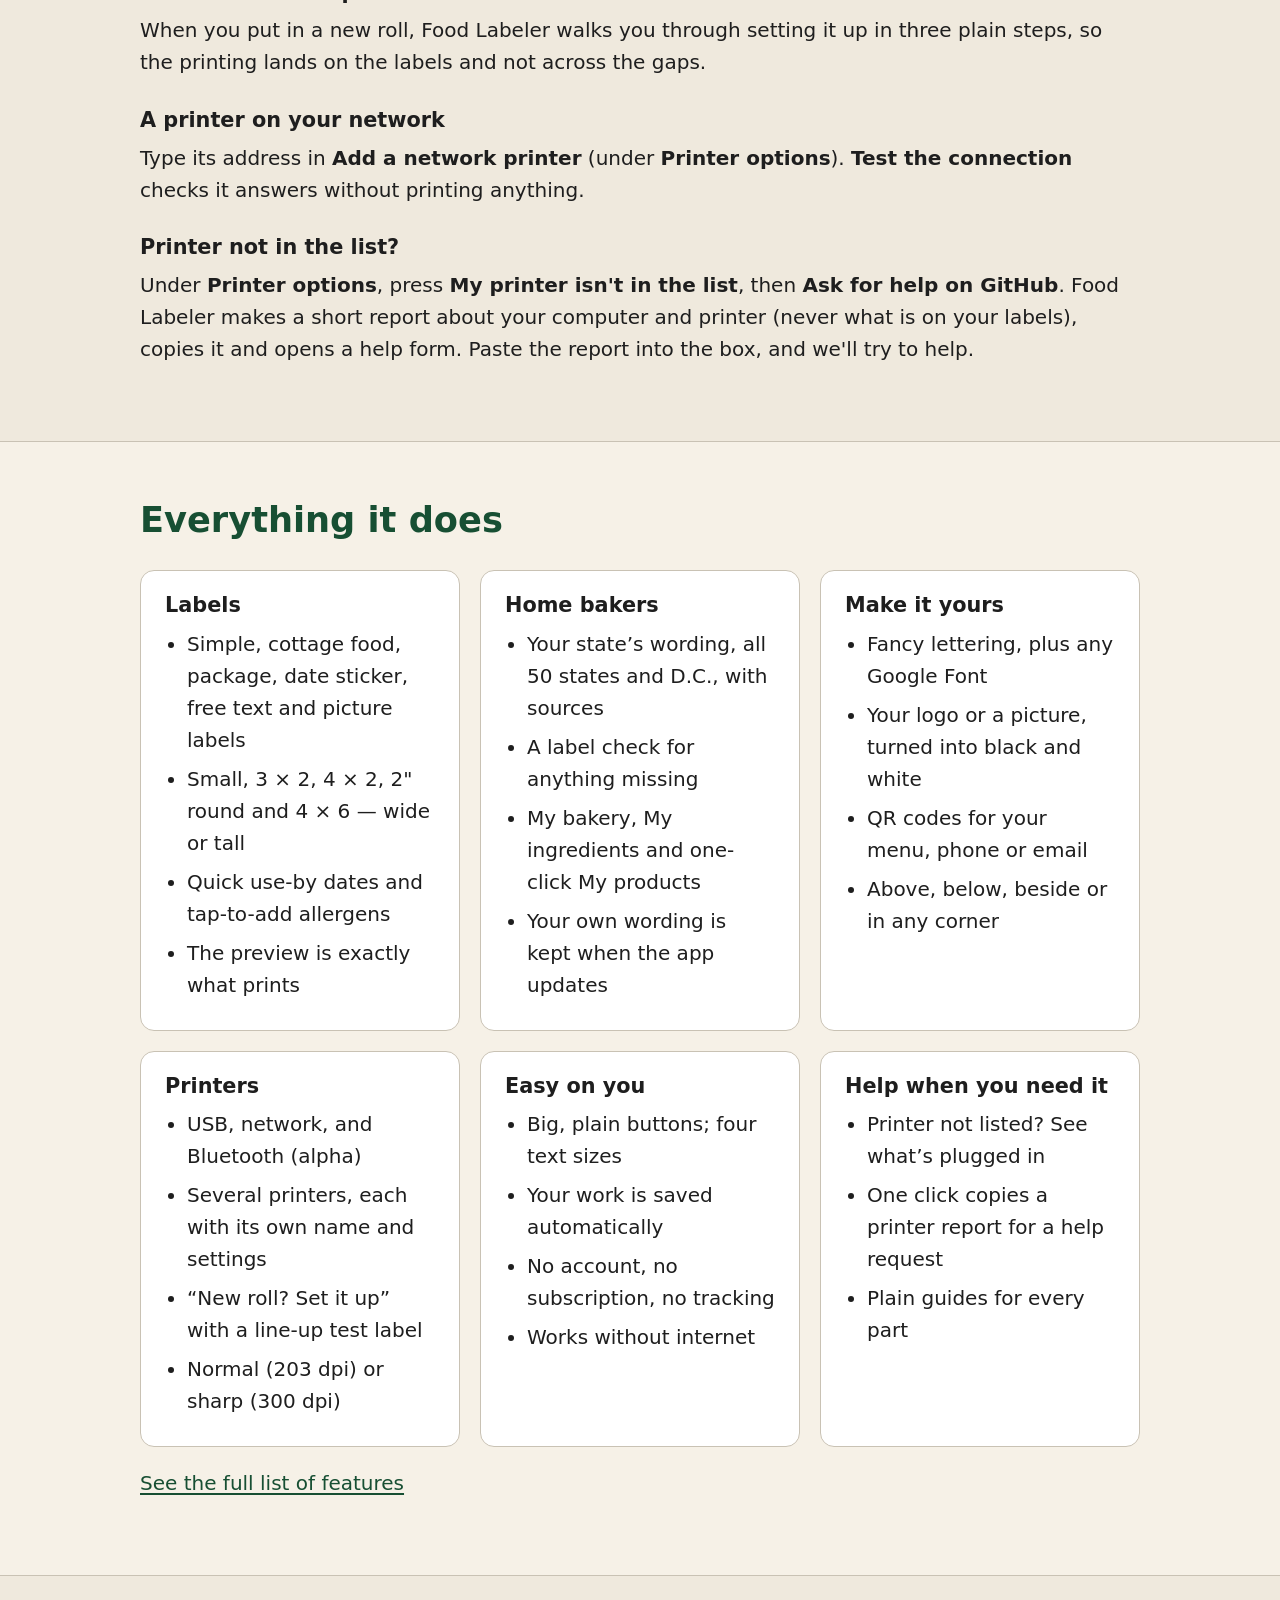
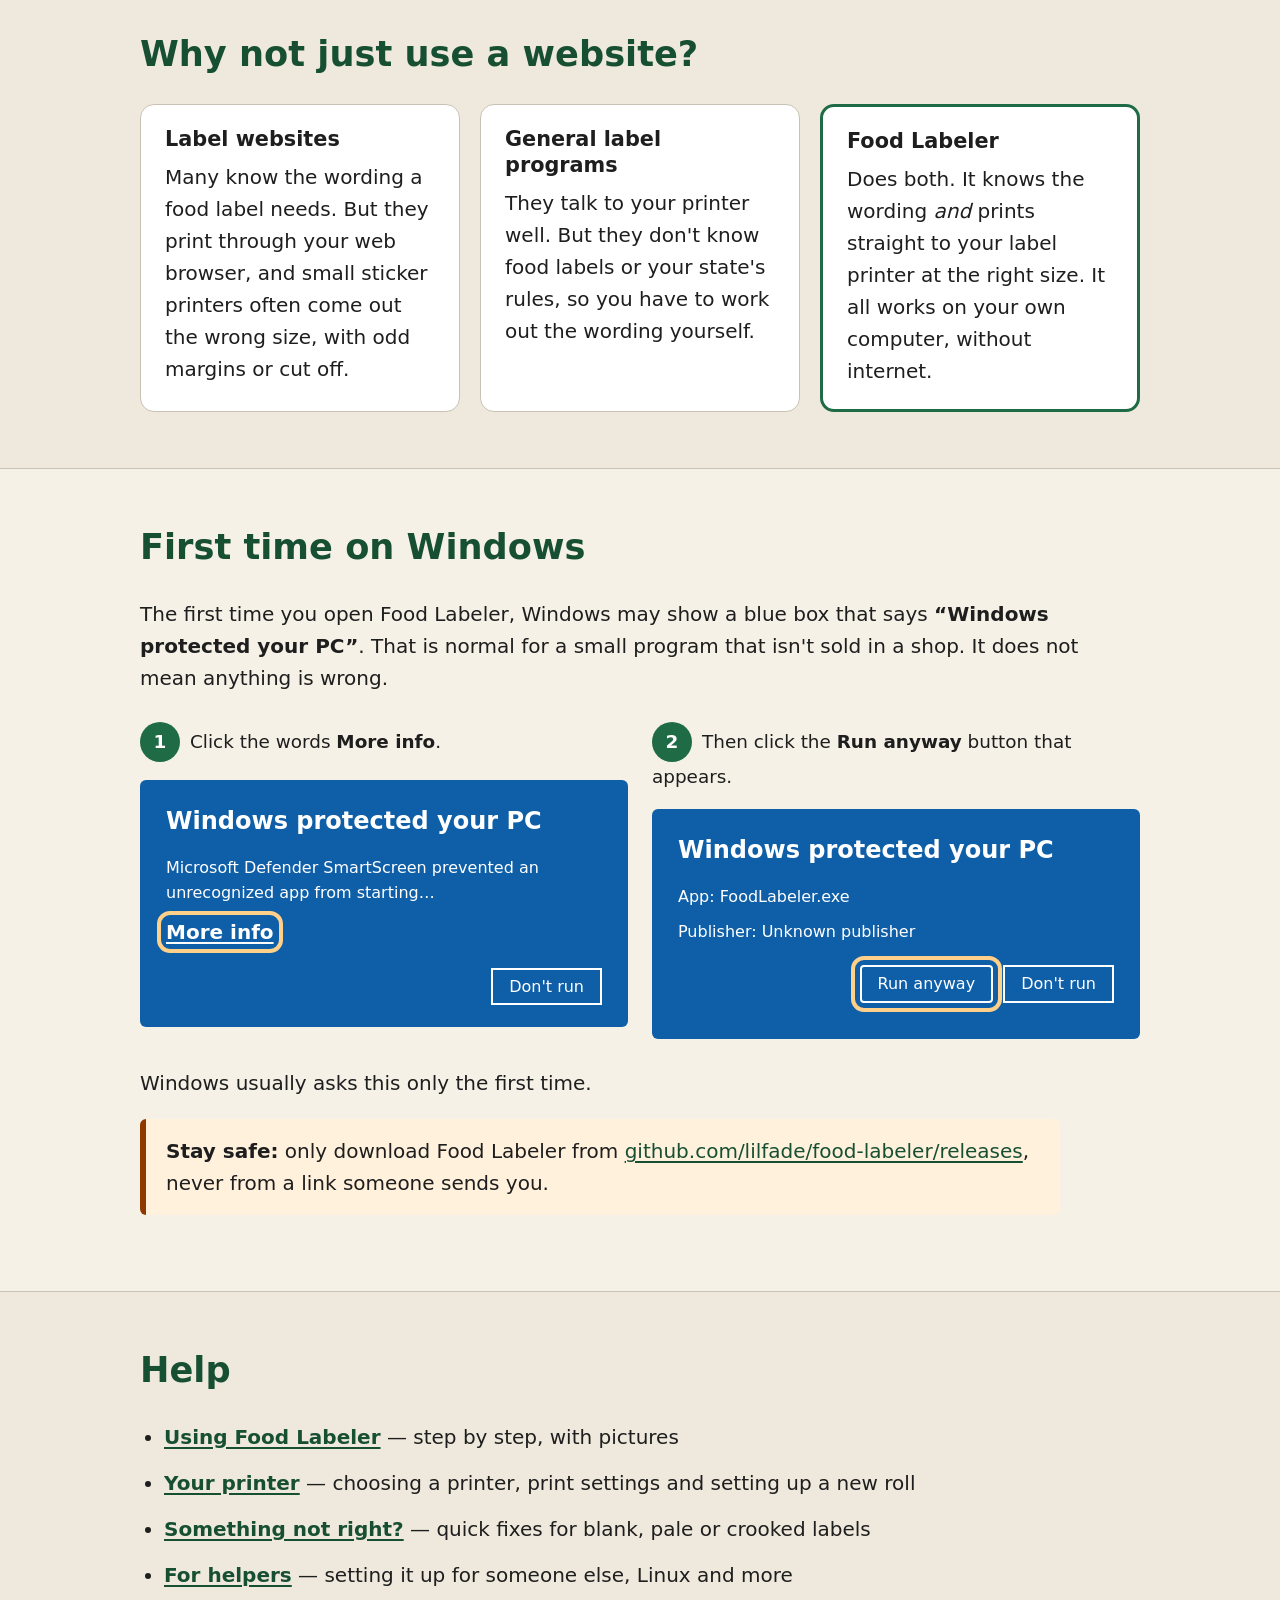
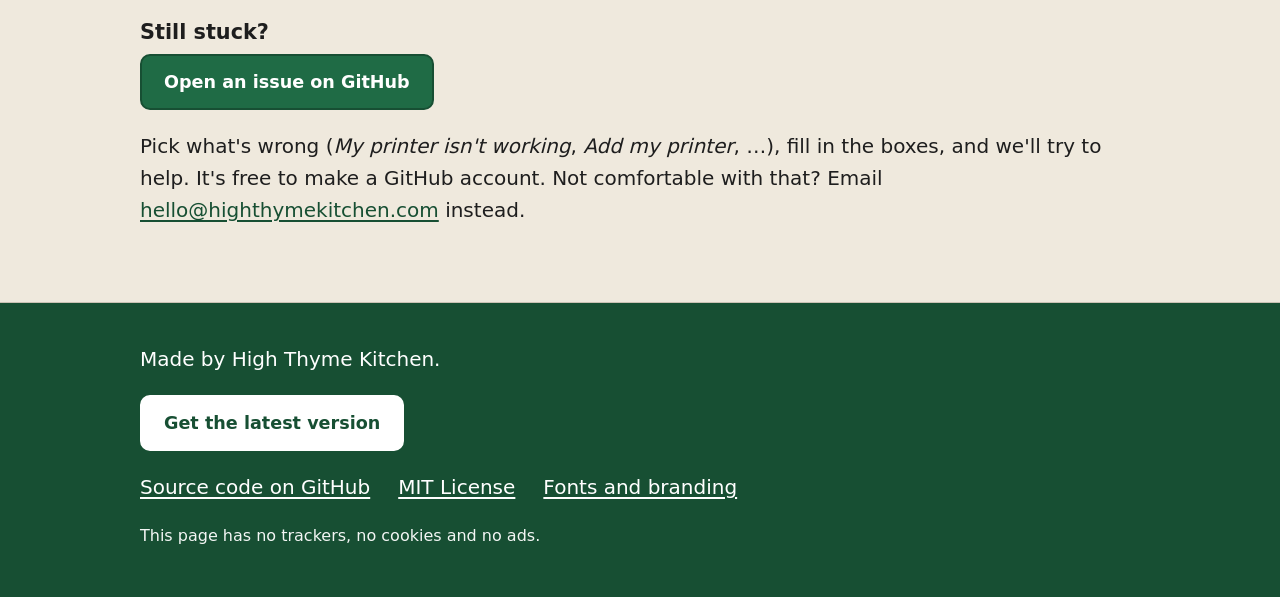
==== commit c6b8e346: "Missouri and West Virginia cottage food rules: official sources" ====
--- a/site/index.html
+++ b/site/index.html
@@ -143,9 +143,8 @@
     <p class="lead">If you sell baked goods from home under your state's <em>cottage food</em> law,
       choose <strong>Cottage food label</strong>. Food Labeler helps you get the label right.</p>
     <ul class="ticks">
-      <li><strong>Your state's wording.</strong> All 50 states and Washington, D.C. Each one shows the
-        official source it comes from and the date it was checked. If a state could not be
-        confirmed, it says so.</li>
+      <li><strong>Your state's wording.</strong> All 50 states and Washington, D.C. Each one was checked
+        against its official source, and shows that source and the date it was checked.</li>
       <li><strong>Ingredients and allergens.</strong> Pick from <em>My ingredients</em>, heaviest first.
         The allergens fill themselves in.</li>
       <li><strong>Label check.</strong> A green line says when everything your state asks for is on the
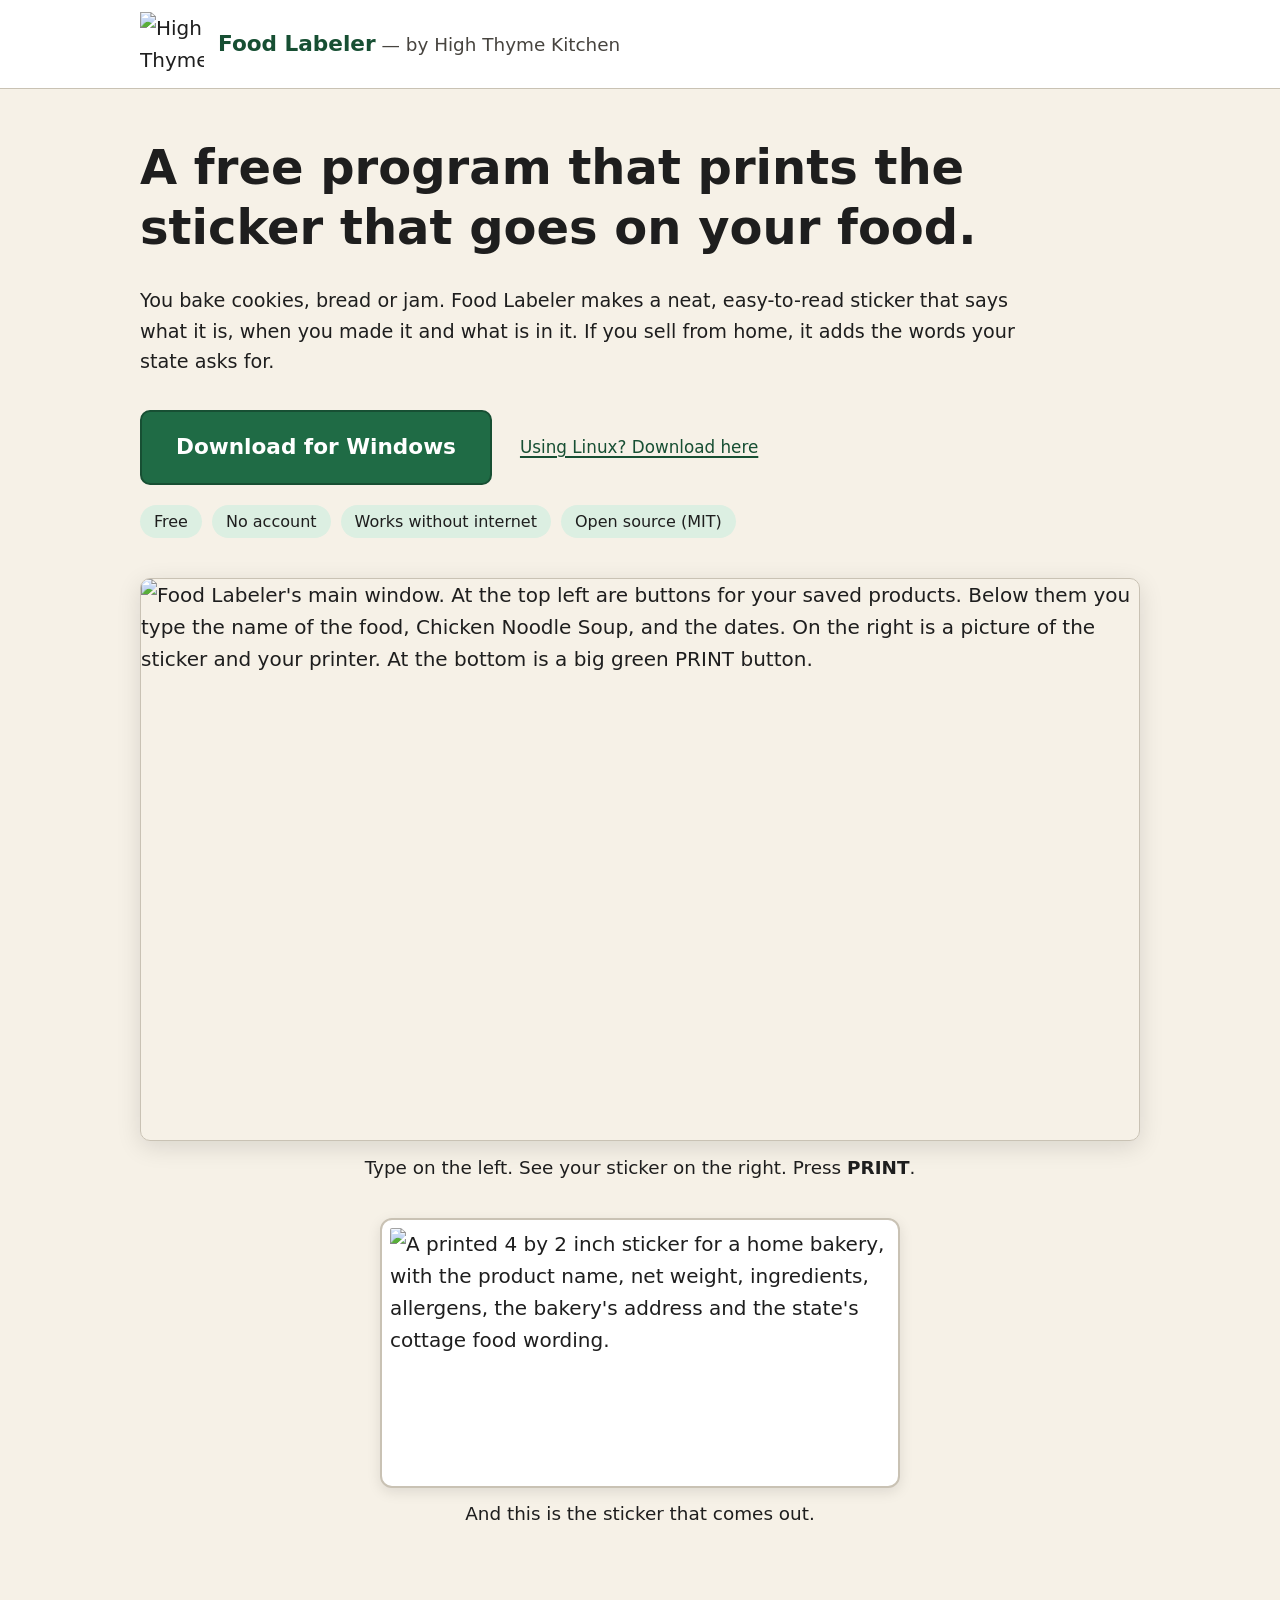
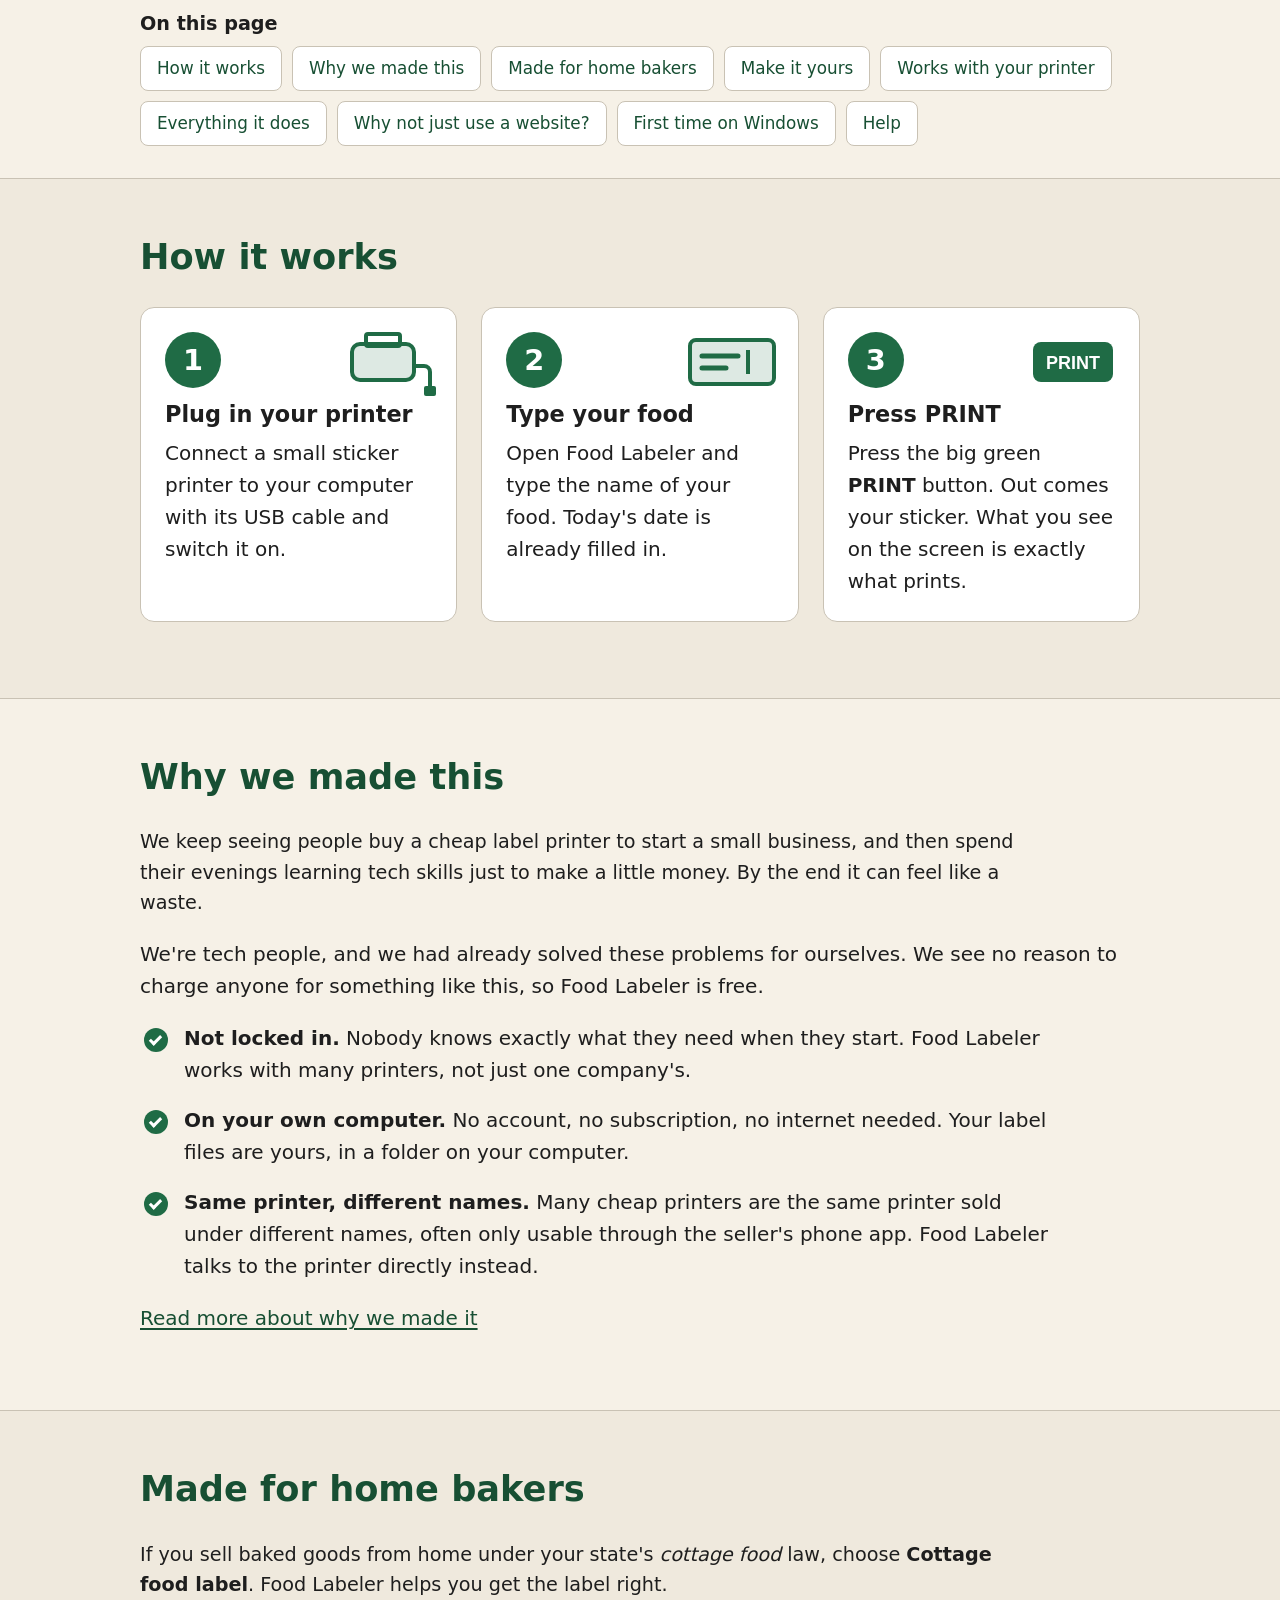
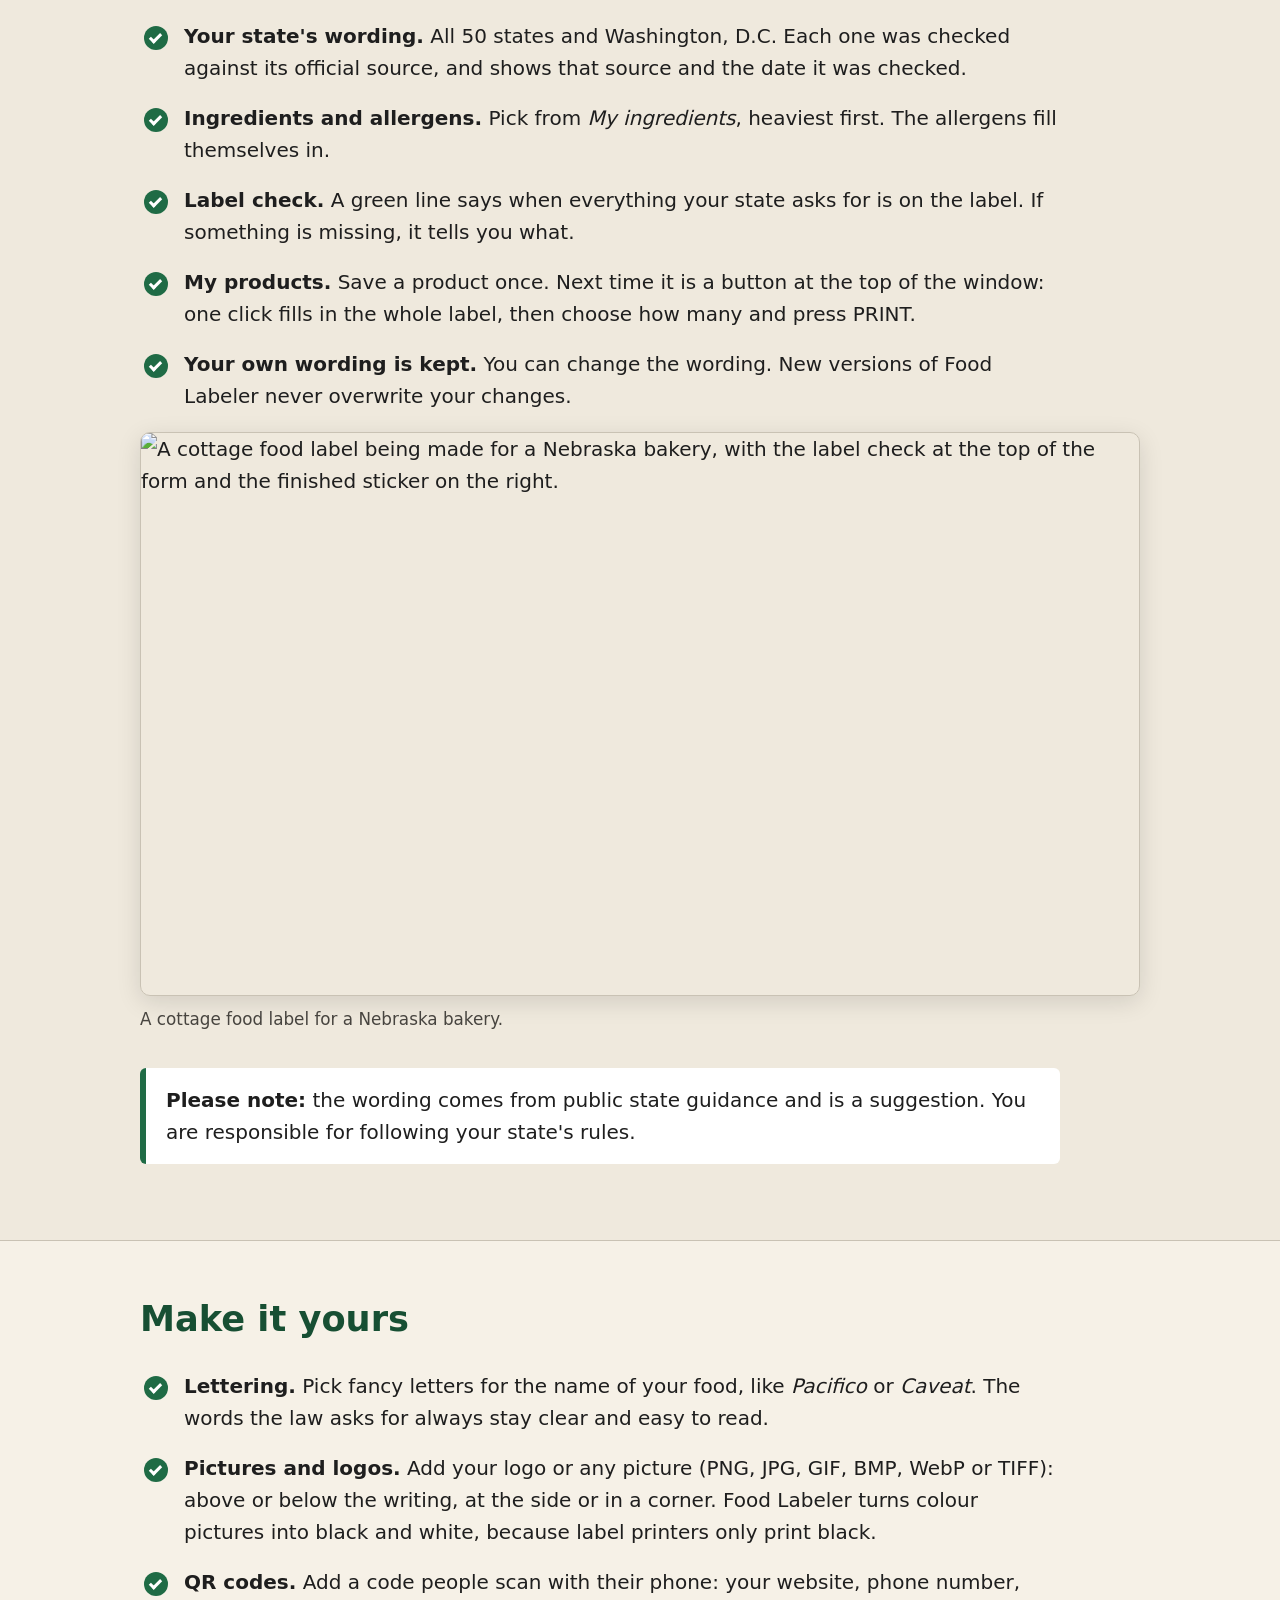
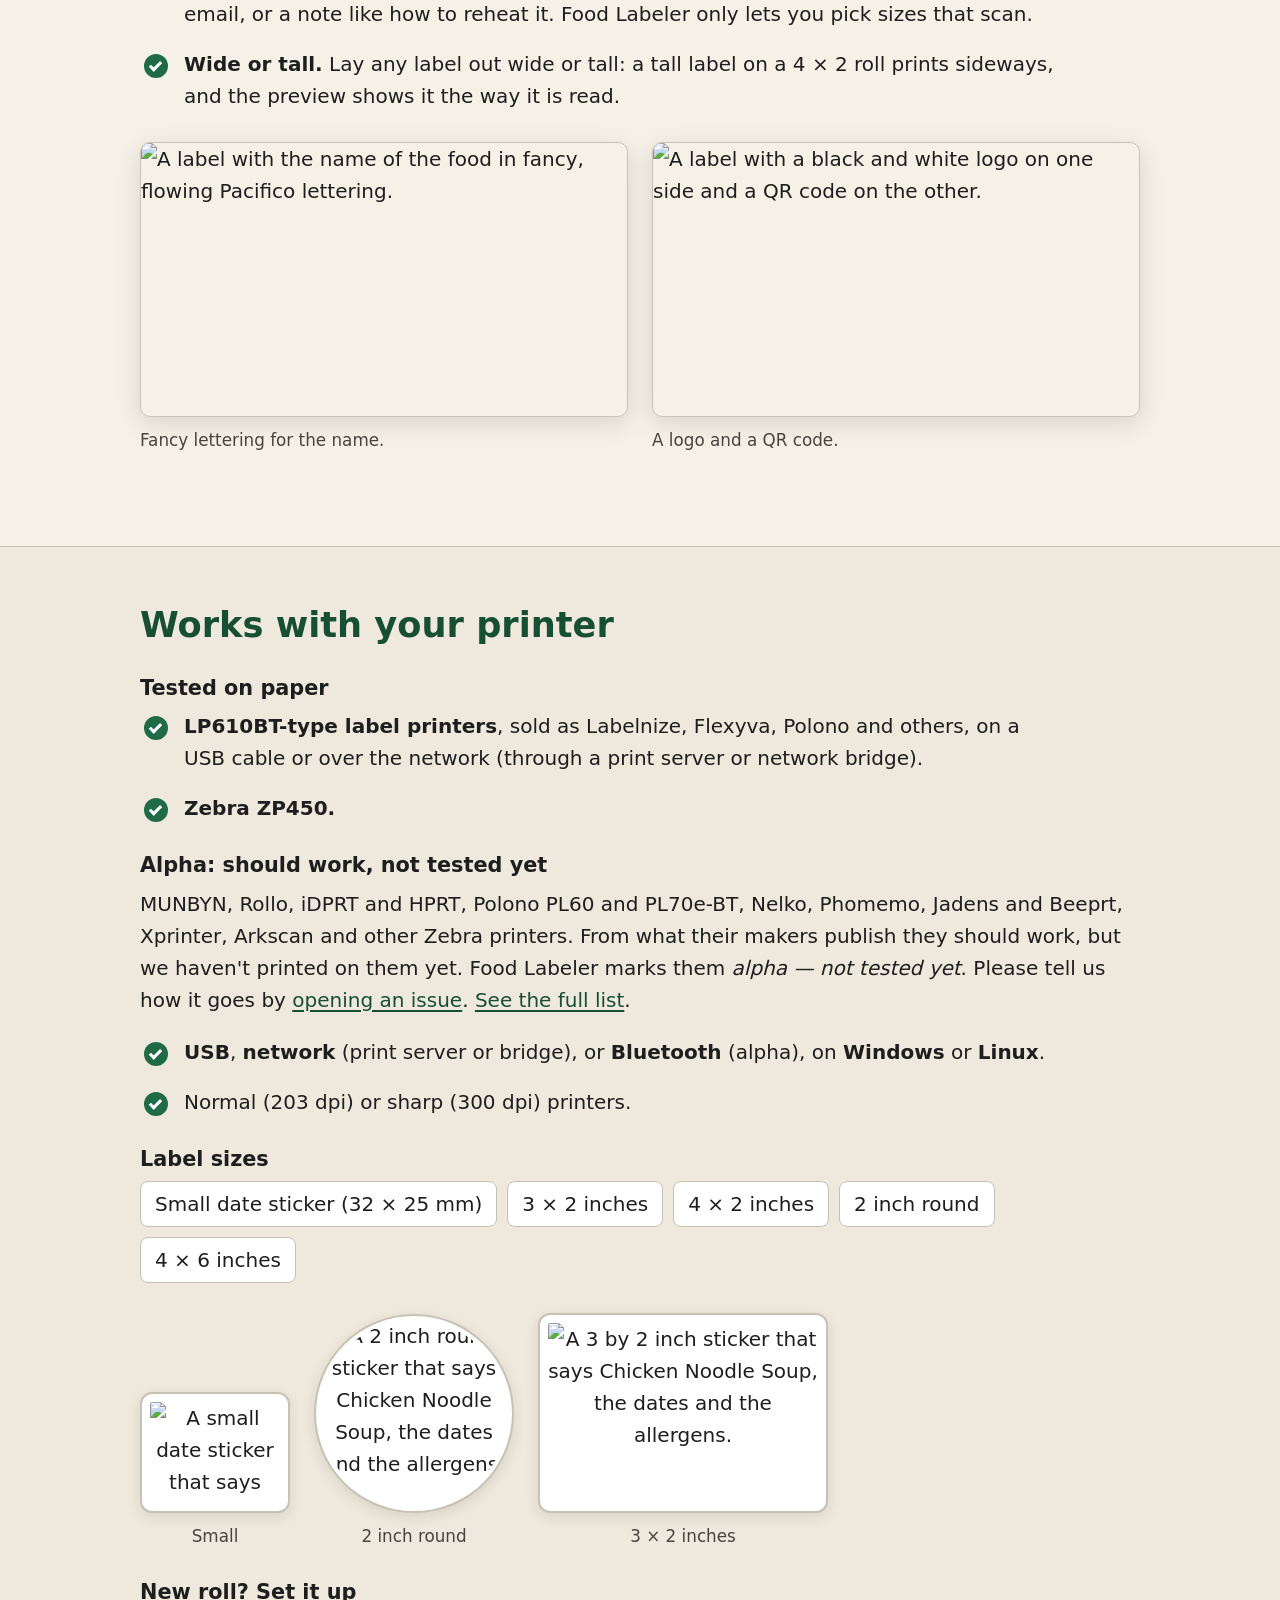
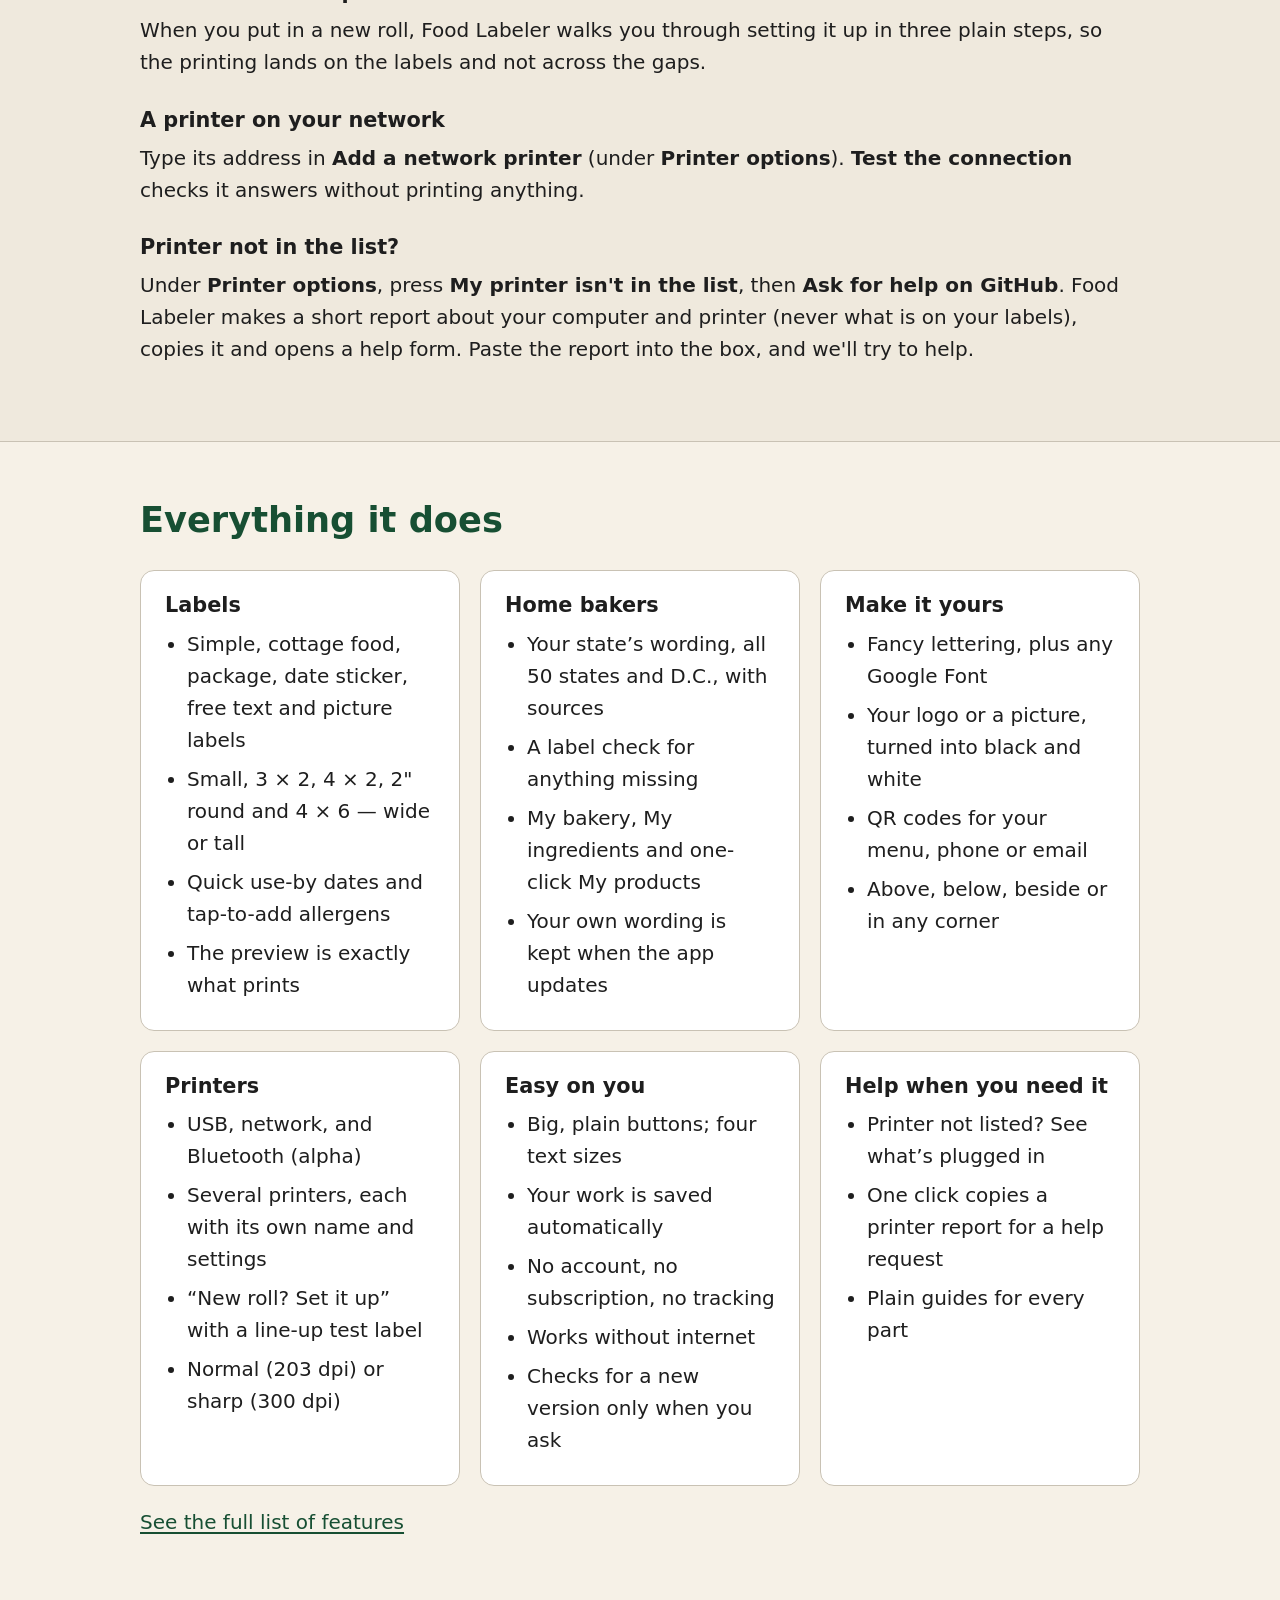
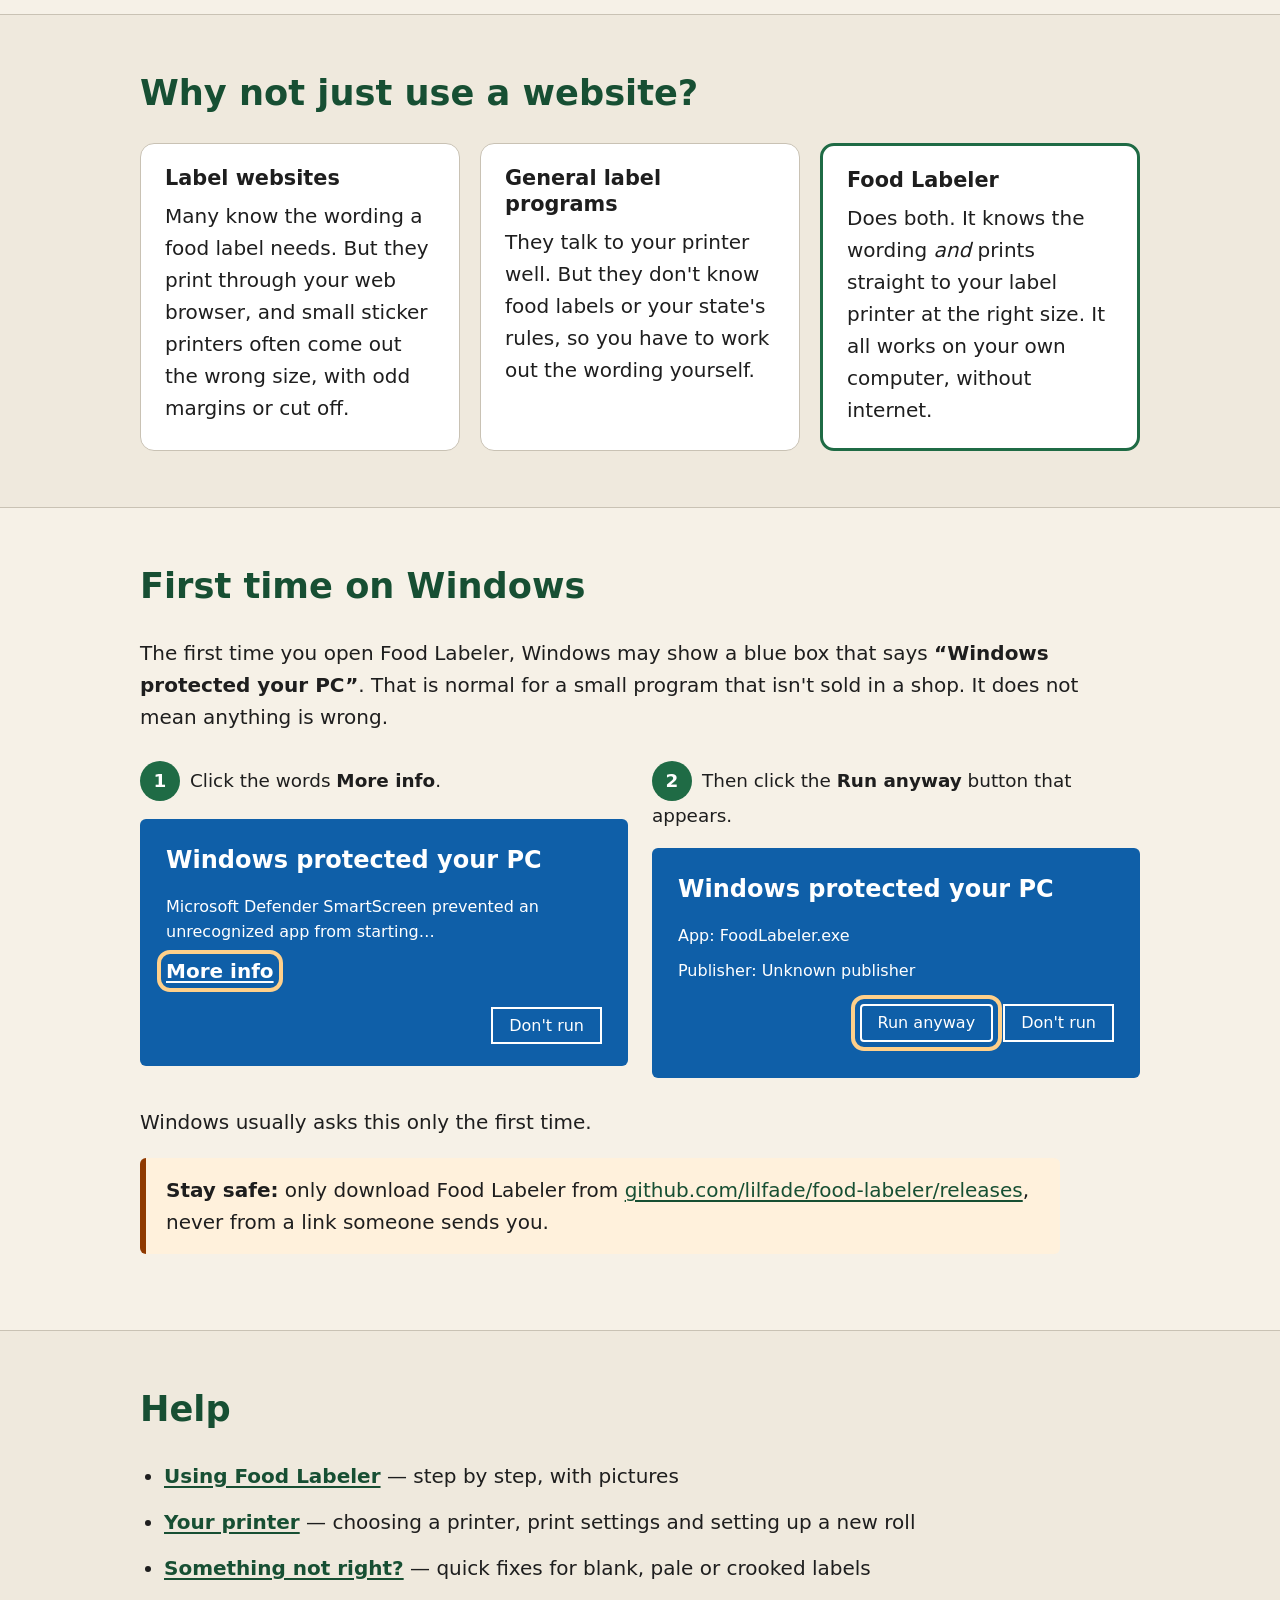
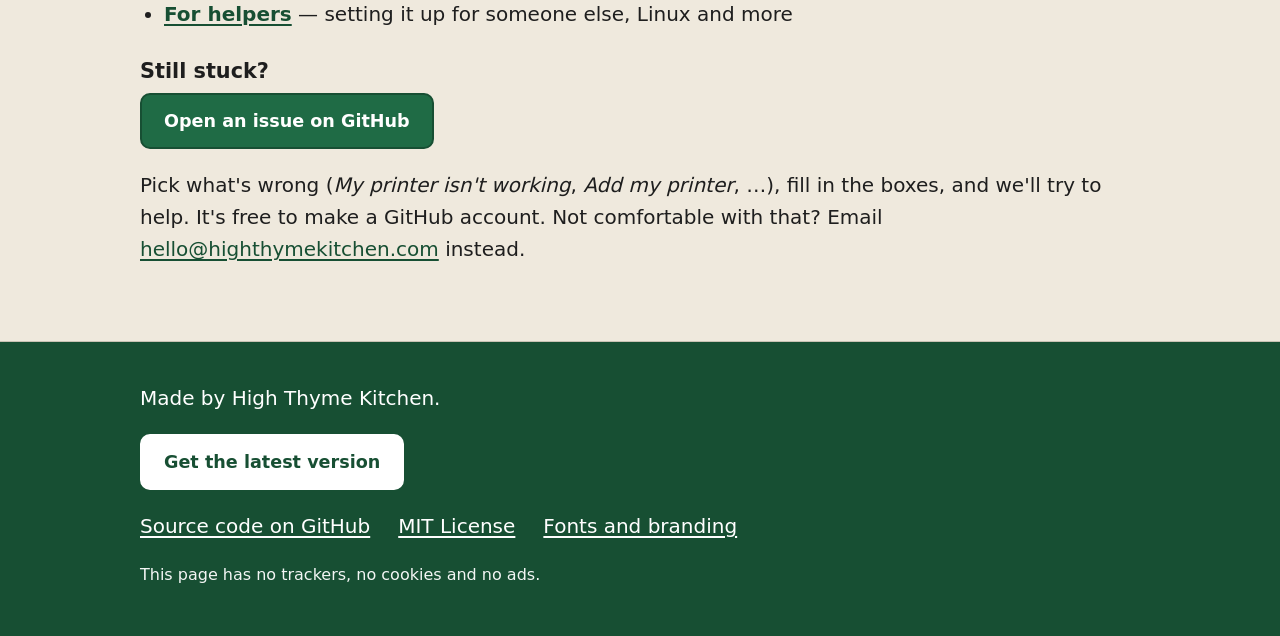
==== commit 659a50f5: "Version 1.6.0 (unreleased): Check for updates Guide: Getting a new version. Feature list, website, a" ====
--- a/site/index.html
+++ b/site/index.html
@@ -298,6 +298,7 @@
           <li>Your work is saved automatically</li>
           <li>No account, no subscription, no tracking</li>
           <li>Works without internet</li>
+          <li>Checks for a new version only when you ask</li>
         </ul>
       </div>
       <div class="card">
